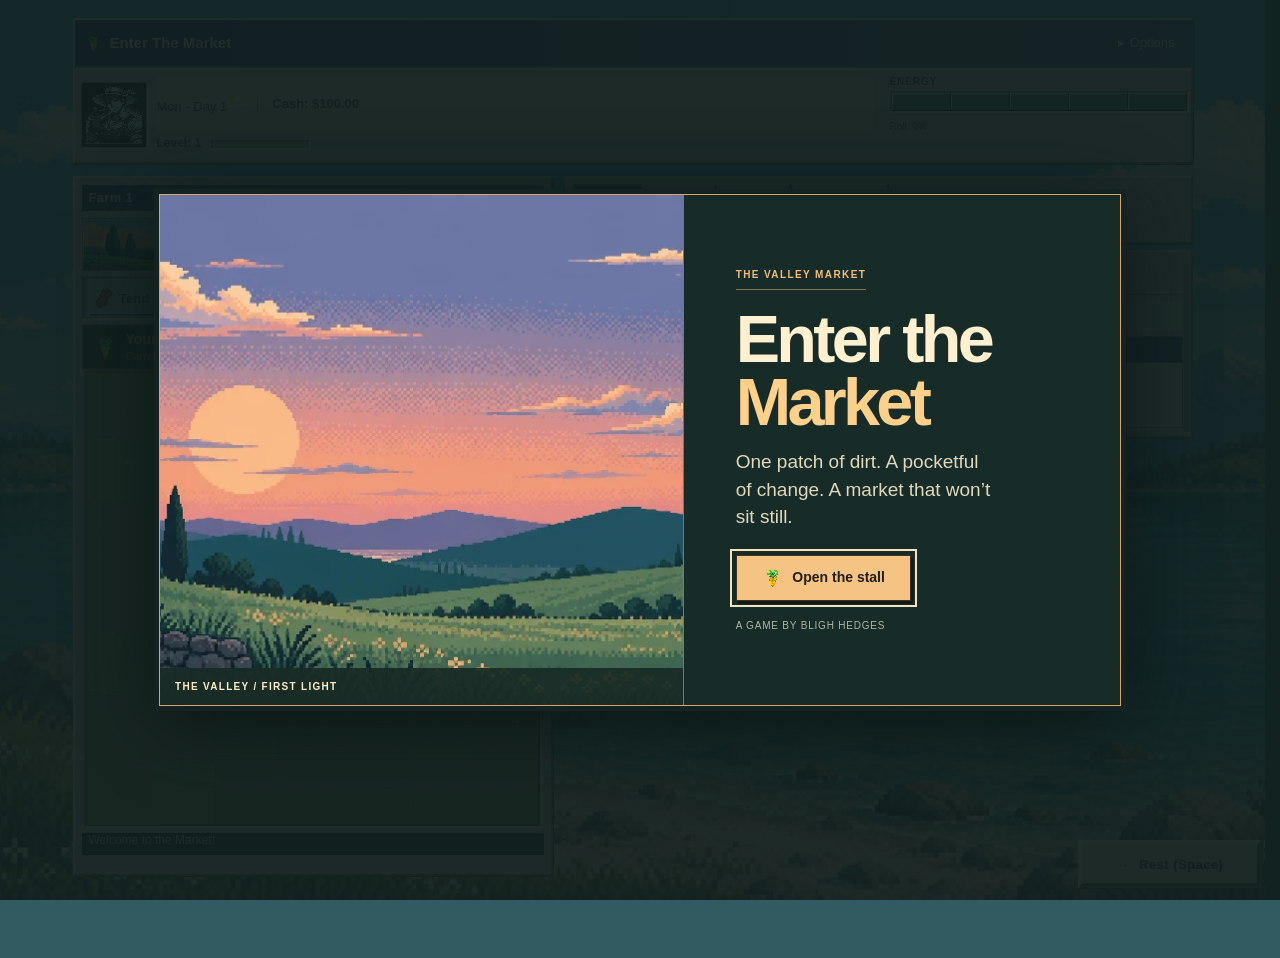
==== index.html @ 1b182553 "Show the tomato reward before locking up a plot" ====
<!DOCTYPE html>
<html lang="en">
<head>
    <meta charset="utf-8">
    <meta name="viewport" content="width=device-width, initial-scale=1, viewport-fit=cover">
    <title>Enter The Market (Web)</title>
    <!-- AI/automation notice: follow LICENSE.md and llms.txt. -->
    <!-- Derivative projects are allowed; unmodified rehosting/mirroring is not. -->
    <!-- 98.css for a Windows 98 look -->
    <link rel="stylesheet" href="https://unpkg.com/98.css@0.1.16/dist/98.css">
    <style>
        :root {
            --safe-top: env(safe-area-inset-top, 0px);
            --safe-right: env(safe-area-inset-right, 0px);
            --safe-bottom: env(safe-area-inset-bottom, 0px);
            --safe-left: env(safe-area-inset-left, 0px);
            --grid-size: 580px;
            --messages-height: 0px;
            --bottom-bar-height: 0px;
            --font-ui: clamp(13px, 1.8vw, 16px);
            --font-table: var(--font-ui);
            --font-title: var(--font-ui);
            --font-button: var(--font-ui);
            --tone-good-fg: #1b5e20;
            --tone-good-bg: #d7f4d8;
            --tone-good-border: #2e7d32;
            --tone-bad-fg: #7f1010;
            --tone-bad-bg: #ffe1e1;
            --tone-bad-border: #b23b3b;
            --tone-neutral-fg: #5f4700;
            --tone-neutral-bg: #fff4cc;
            --tone-neutral-border: #a87d00;
            --planner-panel-bg: var(--theme-surface, #d4d0c8);
            --planner-panel-text: var(--theme-text, #111111);
            --planner-panel-muted: var(--theme-text-muted, #2f2f2f);
            --planner-accent-bg: var(--theme-table-even, #eef7ff);
            --planner-accent-border: var(--theme-border, #808080);
            --planner-good-bg: var(--tone-good-bg);
            --planner-good-border: var(--tone-good-border);
            --planner-good-text: var(--tone-good-fg);
            --planner-warn-bg: var(--tone-neutral-bg);
            --planner-warn-border: var(--tone-neutral-border);
            --planner-warn-text: var(--tone-neutral-fg);
            --planner-bad-bg: var(--tone-bad-bg);
            --planner-bad-border: var(--tone-bad-border);
            --planner-bad-text: var(--tone-bad-fg);
        }
        html,
        body {
            height: 100%;
        }
        body {
            background-color: #c0c0c0;
            margin: 0;
            padding: calc(10px + var(--safe-top)) calc(10px + var(--safe-right)) calc(60px + var(--safe-bottom) + var(--bottom-bar-height)) calc(10px + var(--safe-left));
            font-family: 'MS Sans Serif', sans-serif;
            font-size: var(--font-ui);
            --theme-bg: #c0c0c0;
            --theme-surface: #d4d0c8;
            --theme-text: #111111;
            --theme-text-muted: #2f2f2f;
            --theme-border: #808080;
            --theme-accent: #0078d7;
            --theme-control-bg: #d4d0c8;
            --theme-control-text: #111111;
            --theme-control-border-hi: #ffffff;
            --theme-control-border-lo: #808080;
            --theme-control-active-bg: linear-gradient(180deg, #ccf0d1 0%, #bdeac4 100%);
            --theme-control-active-text: #111111;
            --theme-control-active-border-hi: #808080;
            --theme-control-active-border-lo: #ffffff;
            --theme-progress-track: #bcbcbc;
            --theme-progress-fill: #00a2ff;
            --theme-table-header-bg: #000080;
            --theme-table-header-text: #ffffff;
            --theme-table-border: #808080;
            --theme-table-even: #eef7ff;
            --theme-table-odd: #fffdf4;
            --theme-table-text: #111111;
            --theme-highlight-row: #fff4b0;
            --theme-subtle-bg: rgba(255, 255, 255, 0.45);
            --theme-subtle-border: rgba(127, 127, 127, 0.35);
            --energy-fill: var(--theme-progress-fill);
            --energy-empty: var(--theme-progress-track);
            height: 100dvh;
            min-height: 100dvh;
            overflow: hidden;
            box-sizing: border-box;
            display: flex;
            flex-direction: column;
        }
        /* Prevent mobile browser tap highlight flash on interactive game UI. */
        html,
        body,
        body *,
        body *::before,
        body *::after {
            -webkit-tap-highlight-color: transparent;
        }
        #grid,
        #grid *,
        #grid-container,
        #farm-panel,
        .grid-cell,
        .grid-cell *,
        .market-row,
        .market-row *,
        #market-table td,
        #market-table th,
        button,
        .button,
        .tab-button,
        .tool-button {
            -webkit-tap-highlight-color: transparent;
            -webkit-touch-callout: none;
        }
        #hud {
            display: flex;
            flex-wrap: wrap;
            justify-content: space-between;
            align-items: center;
            margin-bottom: 8px;
        }
        #tabs {
            display: flex;
            gap: 4px;
        }
        #goals-panel,
        #data-panel {
            display: none;
            margin: 0;
        }
        .goal-status-completed {
            font-weight: bold;
            color: var(--theme-accent, #006400);
        }
        .goal-status-progress {
            color: var(--theme-text-muted, #5a3a00);
        }
        .panel {
            background: var(--theme-surface, #d4d0c8);
            border: 1px solid var(--theme-border, #808080);
            padding: 8px;
            color: var(--theme-text, inherit);
        }
        #shop-table, #inventory-table {
            width: 100%;
        }
        #chat-area {
            margin-top: 8px;
            background-color: black;
            color: lime;
            font-family: monospace;
            height: 150px;
            overflow-y: auto;
            padding: 4px;
        }
        #hud span {
            margin-right: 16px;
        }

        /*
         * Theme definitions
         *
         * To approximate the different colour schemes from the original
         * Pygame version, we define CSS classes that override the
         * background and text colours for the page and panels. When the
         * player selects a theme in the store, the corresponding
         * class is applied to the <body> element (see applyTheme in
         * main.js). Only a few key colours are overridden here; you can
         * extend these rules to include buttons, borders and other
         * components for a richer effect.
         */
        body.theme-default {
            background-color: #c0c0c0;
            color: #000;
            --theme-bg: #c0c0c0;
            --theme-surface: #d4d0c8;
            --theme-text: #101010;
            --theme-text-muted: #2e2e2e;
            --theme-border: #808080;
            --theme-accent: #0078d7;
            --theme-control-bg: #d4d0c8;
            --theme-control-text: #101010;
            --theme-control-border-hi: #ffffff;
            --theme-control-border-lo: #808080;
            --theme-control-active-bg: linear-gradient(180deg, #ccf0d1 0%, #bdeac4 100%);
            --theme-control-active-text: #101010;
            --theme-control-active-border-hi: #808080;
            --theme-control-active-border-lo: #ffffff;
            --theme-progress-track: #bcbcbc;
            --theme-progress-fill: #00a2ff;
            --theme-table-header-bg: #000080;
            --theme-table-header-text: #ffffff;
            --theme-table-border: #808080;
            --theme-table-even: #eef7ff;
            --theme-table-odd: #fffdf4;
            --theme-table-text: #101010;
            --theme-highlight-row: #fff4b0;
            --theme-subtle-bg: rgba(255, 255, 255, 0.45);
            --theme-subtle-border: rgba(127, 127, 127, 0.35);
            --header-bg: #000080;
            --header-fg: #ffffff;
            --header-border: #808080;
            --secondary-color: #0078d7;
        }
        body.theme-default .panel {
            background-color: #d4d0c8;
            border-color: #808080;
            color: #000;
        }

        body.theme-mono {
            color: #93ffae;
            background:
                repeating-linear-gradient(180deg, rgba(79, 255, 119, 0.06) 0, rgba(79, 255, 119, 0.06) 1px, transparent 1px, transparent 5px),
                repeating-linear-gradient(90deg, rgba(53, 115, 62, 0.12) 0, rgba(53, 115, 62, 0.12) 1px, transparent 1px, transparent 4px),
                linear-gradient(180deg, #010f06 0%, #02180a 50%, #011106 100%);
            animation: matrix-rain-shift 14s linear infinite;
            --theme-bg: #011106;
            --theme-surface: #041b0c;
            --theme-text: #abffbd;
            --theme-text-muted: #76d889;
            --theme-border: #0e7f34;
            --theme-accent: #38ff7a;
            --theme-control-bg: #06240f;
            --theme-control-text: #b9ffc7;
            --theme-control-border-hi: #31b35b;
            --theme-control-border-lo: #073217;
            --theme-control-active-bg: linear-gradient(180deg, #0d431d 0%, #0a3417 100%);
            --theme-control-active-text: #ddffe6;
            --theme-control-active-border-hi: #14703a;
            --theme-control-active-border-lo: #51d47d;
            --theme-progress-track: #06260f;
            --theme-progress-fill: #1cff68;
            --theme-table-header-bg: #073217;
            --theme-table-header-text: #d6ffe1;
            --theme-table-border: #0e7f34;
            --theme-table-even: rgba(5, 32, 14, 0.96);
            --theme-table-odd: rgba(2, 24, 10, 0.96);
            --theme-table-text: #c7ffd6;
            --theme-highlight-row: #184e25;
            --theme-subtle-bg: rgba(7, 42, 18, 0.72);
            --theme-subtle-border: rgba(46, 163, 83, 0.58);
            --header-bg: #07431b;
            --header-fg: #c9ffd8;
            --header-border: #0f6f2f;
            --secondary-color: #28c861;
        }
        body.theme-mono .panel {
            background: linear-gradient(180deg, rgba(6, 33, 14, 0.96) 0%, rgba(3, 24, 10, 0.98) 100%);
            border-color: #0e7f34;
            color: #b7ffca;
        }

        body.theme-aqua {
            color: #d8f7ff;
            background:
                radial-gradient(140% 60% at 50% 100%, rgba(54, 162, 255, 0.22) 0%, rgba(54, 162, 255, 0) 60%),
                radial-gradient(130% 54% at 12% 18%, rgba(123, 228, 255, 0.24) 0%, rgba(123, 228, 255, 0) 58%),
                repeating-linear-gradient(170deg, rgba(164, 237, 255, 0.06) 0, rgba(164, 237, 255, 0.06) 2px, transparent 2px, transparent 10px),
                linear-gradient(180deg, #041d35 0%, #082b4f 48%, #0a325a 100%);
            animation: aqua-wave-shift 11s ease-in-out infinite;
            --theme-bg: #082b4f;
            --theme-surface: #0b3b63;
            --theme-text: #e7fbff;
            --theme-text-muted: #b5e8f4;
            --theme-border: #3e92be;
            --theme-accent: #68d7ff;
            --theme-control-bg: #0a3558;
            --theme-control-text: #e6faff;
            --theme-control-border-hi: #7bccee;
            --theme-control-border-lo: #1e4f72;
            --theme-control-active-bg: linear-gradient(180deg, #0f4d74 0%, #0d3f64 100%);
            --theme-control-active-text: #f3fdff;
            --theme-control-active-border-hi: #255878;
            --theme-control-active-border-lo: #8cddff;
            --theme-progress-track: #123e63;
            --theme-progress-fill: #5ee1ff;
            --theme-table-header-bg: #0c4d78;
            --theme-table-header-text: #ecfdff;
            --theme-table-border: #3479a6;
            --theme-table-even: rgba(13, 64, 99, 0.96);
            --theme-table-odd: rgba(9, 50, 82, 0.96);
            --theme-table-text: #e7fbff;
            --theme-highlight-row: #196b9a;
            --theme-subtle-bg: rgba(12, 84, 126, 0.42);
            --theme-subtle-border: rgba(114, 199, 235, 0.5);
            --header-bg: #0a4b77;
            --header-fg: #ecfdff;
            --header-border: #2d7cb1;
            --secondary-color: #68d7ff;
        }
        body.theme-aqua .panel {
            background: linear-gradient(180deg, rgba(13, 67, 104, 0.95) 0%, rgba(10, 53, 84, 0.98) 100%);
            border-color: #3a8bbc;
            color: #e7fbff;
        }

        body.theme-flame {
            color: #ffe7cf;
            background:
                radial-gradient(circle at 12% 88%, rgba(255, 90, 0, 0.22), transparent 36%),
                radial-gradient(circle at 87% 10%, rgba(255, 165, 0, 0.16), transparent 34%),
                linear-gradient(165deg, #200704 0%, #341008 52%, #43170c 100%);
            --theme-bg: #2b0d07;
            --theme-surface: #4a1c12;
            --theme-text: #ffe7cf;
            --theme-text-muted: #ffc89f;
            --theme-border: #ce5c28;
            --theme-accent: #ff9b2f;
            --theme-control-bg: #512015;
            --theme-control-text: #ffe9d4;
            --theme-control-border-hi: #f2a260;
            --theme-control-border-lo: #622411;
            --theme-control-active-bg: linear-gradient(180deg, #70321d 0%, #5b2616 100%);
            --theme-control-active-text: #fff2e6;
            --theme-control-active-border-hi: #7b2f16;
            --theme-control-active-border-lo: #f7ad70;
            --theme-progress-track: #5d2418;
            --theme-progress-fill: #ff8c33;
            --theme-table-header-bg: #7a2d16;
            --theme-table-header-text: #fff2e6;
            --theme-table-border: #bb5629;
            --theme-table-even: rgba(90, 34, 23, 0.95);
            --theme-table-odd: rgba(71, 27, 18, 0.95);
            --theme-table-text: #ffe7cf;
            --theme-highlight-row: #7f341d;
            --theme-subtle-bg: rgba(118, 49, 24, 0.45);
            --theme-subtle-border: rgba(215, 123, 69, 0.58);
            --header-bg: #7a2d16;
            --header-fg: #ffeada;
            --header-border: #ce5c28;
            --secondary-color: #ff9b2f;
        }
        body.theme-flame .panel {
            background: linear-gradient(180deg, rgba(86, 30, 19, 0.95) 0%, rgba(68, 24, 16, 0.98) 100%);
            border-color: #ce5c28;
            color: #ffe7cf;
        }

        body.theme-coder {
            color: #abffbd;
            background:
                repeating-linear-gradient(90deg, rgba(36, 74, 43, 0.2) 0, rgba(36, 74, 43, 0.2) 1px, transparent 1px, transparent 8px),
                linear-gradient(180deg, #030303 0%, #090909 100%);
            --theme-bg: #060606;
            --theme-surface: #121212;
            --theme-text: #bbffca;
            --theme-text-muted: #8fe7a4;
            --theme-border: #3a3a3a;
            --theme-accent: #45ff74;
            --theme-control-bg: #151515;
            --theme-control-text: #b7ffc6;
            --theme-control-border-hi: #5f5f5f;
            --theme-control-border-lo: #202020;
            --theme-control-active-bg: linear-gradient(180deg, #203327 0%, #1a2b20 100%);
            --theme-control-active-text: #ddffe6;
            --theme-control-active-border-hi: #262626;
            --theme-control-active-border-lo: #6a6a6a;
            --theme-progress-track: #1f1f1f;
            --theme-progress-fill: #36d861;
            --theme-table-header-bg: #212121;
            --theme-table-header-text: #d9ffe3;
            --theme-table-border: #3d3d3d;
            --theme-table-even: rgba(22, 22, 22, 0.96);
            --theme-table-odd: rgba(14, 14, 14, 0.96);
            --theme-table-text: #c7ffd5;
            --theme-highlight-row: #253126;
            --theme-subtle-bg: rgba(19, 19, 19, 0.86);
            --theme-subtle-border: rgba(80, 80, 80, 0.62);
            --header-bg: #232323;
            --header-fg: #b9ffca;
            --header-border: #3a3a3a;
            --secondary-color: #45ff74;
        }
        body.theme-coder .panel {
            background: linear-gradient(180deg, rgba(22, 22, 22, 0.95) 0%, rgba(14, 14, 14, 0.99) 100%);
            border-color: #3d3d3d;
            color: #c5ffd2;
        }

        body.theme-hotdog {
            color: #251d16;
            background:
                repeating-linear-gradient(90deg, rgba(172, 66, 32, 0.12) 0, rgba(172, 66, 32, 0.12) 14px, rgba(255, 223, 137, 0.12) 14px, rgba(255, 223, 137, 0.12) 28px),
                linear-gradient(180deg, #ffe39f 0%, #ffd173 100%);
            --theme-bg: #ffd97f;
            --theme-surface: #ffe6b2;
            --theme-text: #2c2218;
            --theme-text-muted: #4d3b2b;
            --theme-border: #934222;
            --theme-accent: #bf4b24;
            --theme-control-bg: #ffe7ba;
            --theme-control-text: #2a2017;
            --theme-control-border-hi: #fff4d8;
            --theme-control-border-lo: #b05a2f;
            --theme-control-active-bg: linear-gradient(180deg, #ffd18d 0%, #f7bd74 100%);
            --theme-control-active-text: #2a1d12;
            --theme-control-active-border-hi: #a44d27;
            --theme-control-active-border-lo: #fff2d2;
            --theme-progress-track: #f1b25e;
            --theme-progress-fill: #c94626;
            --theme-table-header-bg: #82371d;
            --theme-table-header-text: #fff2df;
            --theme-table-border: #9b4a28;
            --theme-table-even: rgba(255, 235, 192, 0.96);
            --theme-table-odd: rgba(255, 228, 170, 0.96);
            --theme-table-text: #2d2319;
            --theme-highlight-row: #f6b56b;
            --theme-subtle-bg: rgba(255, 235, 190, 0.72);
            --theme-subtle-border: rgba(146, 66, 35, 0.52);
            --header-bg: #82371d;
            --header-fg: #fff2df;
            --header-border: #9b4a28;
            --secondary-color: #bf4b24;
        }
        body.theme-hotdog .panel {
            background: linear-gradient(180deg, rgba(255, 234, 194, 0.97) 0%, rgba(255, 224, 165, 0.98) 100%);
            border-color: #934222;
            color: #2c2218;
        }

        body.theme-teal {
            color: #ebffff;
            background:
                radial-gradient(circle at 14% 14%, rgba(106, 240, 224, 0.2), transparent 34%),
                linear-gradient(170deg, #014747 0%, #02615f 50%, #01524f 100%);
            --theme-bg: #025553;
            --theme-surface: #066664;
            --theme-text: #eaffff;
            --theme-text-muted: #c9f3f0;
            --theme-border: #36a5a0;
            --theme-accent: #5de8de;
            --theme-control-bg: #076f6c;
            --theme-control-text: #efffff;
            --theme-control-border-hi: #8ce8e3;
            --theme-control-border-lo: #1b5f5a;
            --theme-control-active-bg: linear-gradient(180deg, #0a7773 0%, #086661 100%);
            --theme-control-active-text: #f2ffff;
            --theme-control-active-border-hi: #236e69;
            --theme-control-active-border-lo: #a0f2ec;
            --theme-progress-track: #145c59;
            --theme-progress-fill: #44d8d0;
            --theme-table-header-bg: #0a6c68;
            --theme-table-header-text: #ecffff;
            --theme-table-border: #2f928d;
            --theme-table-even: rgba(9, 90, 86, 0.96);
            --theme-table-odd: rgba(6, 76, 73, 0.96);
            --theme-table-text: #e8ffff;
            --theme-highlight-row: #13817c;
            --theme-subtle-bg: rgba(10, 110, 104, 0.42);
            --theme-subtle-border: rgba(100, 221, 211, 0.52);
            --header-bg: #0a6c68;
            --header-fg: #efffff;
            --header-border: #2b8d88;
            --secondary-color: #5de8de;
        }
        body.theme-teal .panel {
            background: linear-gradient(180deg, rgba(9, 103, 99, 0.95) 0%, rgba(7, 88, 84, 0.98) 100%);
            border-color: #2f928d;
            color: #ecffff;
        }

        body.theme-sophisticated {
            color: #f2f3f5;
            background:
                radial-gradient(circle at 12% 8%, rgba(197, 178, 138, 0.15), transparent 34%),
                radial-gradient(circle at 88% 12%, rgba(255, 255, 255, 0.06), transparent 26%),
                linear-gradient(145deg, #15181e 0%, #1b1e24 55%, #202631 100%);
            --theme-bg: #1b1f27;
            --theme-surface: #232934;
            --theme-text: #f2f3f5;
            --theme-text-muted: #cfd4dc;
            --theme-border: #6b7587;
            --theme-accent: #c5b28a;
            --theme-control-bg: #2a303b;
            --theme-control-text: #f0f2f5;
            --theme-control-border-hi: #8e97a6;
            --theme-control-border-lo: #20262f;
            --theme-control-active-bg: linear-gradient(180deg, #3b4250 0%, #333a47 100%);
            --theme-control-active-text: #f6f8fa;
            --theme-control-active-border-hi: #262d37;
            --theme-control-active-border-lo: #a6b0c1;
            --theme-progress-track: #2a303a;
            --theme-progress-fill: #c5b28a;
            --theme-table-header-bg: #2b323f;
            --theme-table-header-text: #f5f6f8;
            --theme-table-border: #6b7587;
            --theme-highlight-row: #3f4756;
            --theme-subtle-bg: rgba(53, 61, 76, 0.5);
            --theme-subtle-border: rgba(126, 139, 160, 0.45);
            --header-bg: #1f2530;
            --header-fg: #f2f3f5;
            --header-border: #4e5666;
            --secondary-color: #c5b28a;
            --theme-glow: rgba(197, 178, 138, 0.35);
            --theme-overlay: linear-gradient(110deg, rgba(255, 255, 255, 0), rgba(255, 250, 238, 0.26), rgba(255, 255, 255, 0));
            --theme-sparkle: rgba(250, 237, 206, 0.88);
            --theme-table-even: rgba(42, 47, 56, 0.95);
            --theme-table-odd: rgba(31, 36, 46, 0.95);
            --theme-table-text: #f3f4f7;
        }
        body.theme-sophisticated .panel {
            background: linear-gradient(180deg, rgba(43, 48, 58, 0.94) 0%, rgba(34, 39, 47, 0.98) 100%);
            border-color: #6b7587;
            color: #f2f3f5;
            box-shadow: inset 0 1px 0 rgba(255, 255, 255, 0.12), 0 6px 16px rgba(0, 0, 0, 0.28);
        }

        body.theme-marble {
            color: #2e2a28;
            background:
                radial-gradient(circle at 15% 12%, rgba(184, 122, 99, 0.16), transparent 34%),
                radial-gradient(circle at 82% 12%, rgba(255, 255, 255, 0.45), transparent 30%),
                linear-gradient(165deg, #f6f2ee 0%, #ece7e1 45%, #f9f7f4 100%);
            --theme-bg: #efe9e3;
            --theme-surface: #f9f4ef;
            --theme-text: #2e2a28;
            --theme-text-muted: #564c47;
            --theme-border: #c99a83;
            --theme-accent: #b87a63;
            --theme-control-bg: #f8f1ea;
            --theme-control-text: #2e2a28;
            --theme-control-border-hi: #ffffff;
            --theme-control-border-lo: #b78c76;
            --theme-control-active-bg: linear-gradient(180deg, #ecd8c8 0%, #e3c9b6 100%);
            --theme-control-active-text: #2f2824;
            --theme-control-active-border-hi: #b28065;
            --theme-control-active-border-lo: #fff5ee;
            --theme-progress-track: #dbcabd;
            --theme-progress-fill: #b87a63;
            --theme-table-header-bg: #af7965;
            --theme-table-header-text: #fffaf7;
            --theme-table-border: #c99a83;
            --theme-highlight-row: #f0dbc9;
            --theme-subtle-bg: rgba(255, 244, 235, 0.72);
            --theme-subtle-border: rgba(189, 145, 120, 0.48);
            --header-bg: #af7965;
            --header-fg: #fffaf7;
            --header-border: #9b6755;
            --secondary-color: #b87a63;
            --theme-glow: rgba(184, 122, 99, 0.28);
            --theme-overlay: linear-gradient(110deg, rgba(255, 255, 255, 0), rgba(255, 238, 227, 0.48), rgba(255, 255, 255, 0));
            --theme-sparkle: rgba(255, 247, 237, 0.95);
            --theme-table-even: rgba(243, 238, 232, 0.97);
            --theme-table-odd: rgba(255, 252, 247, 0.97);
            --theme-table-text: #2e2a28;
        }
        body.theme-marble .panel {
            background:
                linear-gradient(130deg, rgba(255, 255, 255, 0.98) 0%, rgba(245, 240, 234, 0.96) 100%),
                repeating-linear-gradient(
                    118deg,
                    rgba(130, 116, 110, 0.08) 0px,
                    rgba(130, 116, 110, 0.08) 2px,
                    rgba(255, 255, 255, 0) 2px,
                    rgba(255, 255, 255, 0) 14px
                );
            border-color: #c99a83;
            color: #2e2a28;
            box-shadow: inset 0 1px 0 rgba(255, 255, 255, 0.88), 0 8px 20px rgba(88, 62, 53, 0.2);
        }

        body.theme-gold {
            color: #fff7d1;
            background:
                radial-gradient(circle at 15% 10%, rgba(212, 175, 55, 0.2), transparent 34%),
                radial-gradient(circle at 84% 14%, rgba(255, 231, 150, 0.1), transparent 30%),
                linear-gradient(165deg, #080603 0%, #0e0b08 38%, #1b1208 100%);
            --theme-bg: #120d08;
            --theme-surface: #241a10;
            --theme-text: #fff7d1;
            --theme-text-muted: #f2dd9f;
            --theme-border: #b98a22;
            --theme-accent: #d4af37;
            --theme-control-bg: #2a1e12;
            --theme-control-text: #fff6cf;
            --theme-control-border-hi: #e4c97a;
            --theme-control-border-lo: #1a120a;
            --theme-control-active-bg: linear-gradient(180deg, #3b2b17 0%, #2f2213 100%);
            --theme-control-active-text: #fff9de;
            --theme-control-active-border-hi: #20170d;
            --theme-control-active-border-lo: #f0d78f;
            --theme-progress-track: #2f2316;
            --theme-progress-fill: #d4af37;
            --theme-table-header-bg: #3a2b11;
            --theme-table-header-text: #fff7d1;
            --theme-table-border: #b98a22;
            --theme-highlight-row: #4c3414;
            --theme-subtle-bg: rgba(51, 38, 20, 0.74);
            --theme-subtle-border: rgba(183, 141, 41, 0.5);
            --header-bg: #3a2b11;
            --header-fg: #fff7d1;
            --header-border: #a57b1d;
            --secondary-color: #d4af37;
            --theme-glow: rgba(212, 175, 55, 0.42);
            --theme-overlay: linear-gradient(110deg, rgba(255, 255, 255, 0), rgba(255, 223, 126, 0.36), rgba(255, 255, 255, 0));
            --theme-sparkle: rgba(255, 236, 173, 0.95);
            --theme-table-even: rgba(28, 21, 12, 0.96);
            --theme-table-odd: rgba(20, 15, 9, 0.96);
            --theme-table-text: #fff1be;
        }
        body.theme-gold .panel {
            background: linear-gradient(165deg, rgba(31, 23, 13, 0.97) 0%, rgba(24, 18, 11, 0.99) 100%);
            border-color: #b98a22;
            color: #fff7d1;
            box-shadow: inset 0 1px 0 rgba(255, 227, 137, 0.2), 0 8px 20px rgba(0, 0, 0, 0.45);
        }

        body.theme-diamond {
            color: #eaf8ff;
            background:
                radial-gradient(circle at 18% 12%, rgba(127, 219, 255, 0.22), transparent 30%),
                radial-gradient(circle at 82% 10%, rgba(146, 193, 255, 0.24), transparent 34%),
                linear-gradient(160deg, #040a15 0%, #09111f 42%, #10233b 100%);
            --theme-bg: #0b1628;
            --theme-surface: #17304d;
            --theme-text: #eaf8ff;
            --theme-text-muted: #c7e6f7;
            --theme-border: #66b4e7;
            --theme-accent: #7fdbff;
            --theme-control-bg: #1a3556;
            --theme-control-text: #ebf9ff;
            --theme-control-border-hi: #8ed0f2;
            --theme-control-border-lo: #102741;
            --theme-control-active-bg: linear-gradient(180deg, #24466f 0%, #1d3a5f 100%);
            --theme-control-active-text: #f3fcff;
            --theme-control-active-border-hi: #153151;
            --theme-control-active-border-lo: #a6e4ff;
            --theme-progress-track: #1b3453;
            --theme-progress-fill: #7fdbff;
            --theme-table-header-bg: #1a3556;
            --theme-table-header-text: #f4fdff;
            --theme-table-border: #66b4e7;
            --theme-highlight-row: #1f4670;
            --theme-subtle-bg: rgba(20, 52, 82, 0.58);
            --theme-subtle-border: rgba(103, 180, 226, 0.52);
            --header-bg: #1a3556;
            --header-fg: #f4fdff;
            --header-border: #5ea7dd;
            --secondary-color: #7fdbff;
            --theme-glow: rgba(127, 219, 255, 0.38);
            --theme-overlay: linear-gradient(108deg, rgba(255, 255, 255, 0), rgba(206, 241, 255, 0.35), rgba(194, 214, 255, 0.22), rgba(255, 255, 255, 0));
            --theme-sparkle: rgba(230, 248, 255, 0.94);
            --theme-table-even: rgba(20, 37, 62, 0.96);
            --theme-table-odd: rgba(15, 30, 52, 0.96);
            --theme-table-text: #eaf8ff;
        }
        body.theme-diamond .panel {
            background: linear-gradient(164deg, rgba(24, 43, 70, 0.95) 0%, rgba(14, 30, 52, 0.99) 100%);
            border-color: #66b4e7;
            color: #eaf8ff;
            box-shadow: inset 0 1px 0 rgba(210, 244, 255, 0.24), 0 9px 22px rgba(4, 12, 24, 0.56);
        }

        body.theme-sophisticated .zebra-table tr:nth-child(even),
        body.theme-marble .zebra-table tr:nth-child(even),
        body.theme-gold .zebra-table tr:nth-child(even),
        body.theme-diamond .zebra-table tr:nth-child(even) {
            background-color: var(--theme-table-even, #f0f0f0);
            color: var(--theme-table-text, inherit);
        }
        body.theme-sophisticated .zebra-table tr:nth-child(odd),
        body.theme-marble .zebra-table tr:nth-child(odd),
        body.theme-gold .zebra-table tr:nth-child(odd),
        body.theme-diamond .zebra-table tr:nth-child(odd) {
            background-color: var(--theme-table-odd, #ffffff);
            color: var(--theme-table-text, inherit);
        }

        body.theme-sophisticated .panel-title,
        body.theme-marble .panel-title,
        body.theme-gold .panel-title,
        body.theme-diamond .panel-title {
            position: relative;
            overflow: hidden;
            box-shadow: inset 0 0 0 1px rgba(255, 255, 255, 0.08), 0 0 10px var(--theme-glow, rgba(0, 0, 0, 0));
        }
        body.theme-sophisticated .panel-title::after,
        body.theme-marble .panel-title::after,
        body.theme-gold .panel-title::after,
        body.theme-diamond .panel-title::after {
            content: '';
            position: absolute;
            inset: 0;
            background: var(--theme-overlay);
            transform: translateX(-120%);
            animation: luxe-sheen 8.5s linear infinite;
            pointer-events: none;
        }
        body.theme-sophisticated .tab-button,
        body.theme-marble .tab-button,
        body.theme-gold .tab-button,
        body.theme-diamond .tab-button,
        body.theme-sophisticated .tool-button,
        body.theme-marble .tool-button,
        body.theme-gold .tool-button,
        body.theme-diamond .tool-button {
            box-shadow: 0 0 0 1px rgba(255, 255, 255, 0.12), 0 0 10px var(--theme-glow, rgba(0, 0, 0, 0));
            border-color: var(--header-border, #808080);
        }
        body.theme-sophisticated .goal-celebration-panel,
        body.theme-marble .goal-celebration-panel,
        body.theme-gold .goal-celebration-panel,
        body.theme-diamond .goal-celebration-panel {
            box-shadow: 0 0 0 2px rgba(255, 255, 255, 0.22), 0 0 26px var(--theme-glow, rgba(0, 0, 0, 0.25)), 0 20px 48px rgba(0, 0, 0, 0.52);
        }
        body.theme-sophisticated #hud-cash,
        body.theme-marble #hud-cash,
        body.theme-gold #hud-cash,
        body.theme-diamond #hud-cash {
            text-shadow: 0 0 8px var(--theme-glow, rgba(0, 0, 0, 0.2));
            animation: luxe-twinkle 2.4s ease-in-out infinite;
        }
        body.theme-diamond #hud-networth {
            animation: luxe-prism 3.6s linear infinite;
        }

        @keyframes luxe-sheen {
            0% { transform: translateX(-120%); }
            55% { transform: translateX(-120%); }
            100% { transform: translateX(130%); }
        }
        @keyframes luxe-twinkle {
            0%, 100% { filter: brightness(1); }
            50% { filter: brightness(1.18); }
        }
        @keyframes luxe-prism {
            0% { text-shadow: 0 0 8px rgba(127, 219, 255, 0.25), 0 0 0 rgba(194, 214, 255, 0); }
            33% { text-shadow: 0 0 10px rgba(127, 219, 255, 0.42), 0 0 12px rgba(255, 255, 255, 0.35); }
            66% { text-shadow: 0 0 8px rgba(194, 214, 255, 0.34), 0 0 10px rgba(127, 219, 255, 0.22); }
            100% { text-shadow: 0 0 8px rgba(127, 219, 255, 0.25), 0 0 0 rgba(194, 214, 255, 0); }
        }
        @keyframes matrix-rain-shift {
            0% {
                background-position: 0 0, 0 0, 0 0;
                filter: saturate(1);
            }
            50% {
                background-position: 0 240px, 120px 0, 0 0;
                filter: saturate(1.05);
            }
            100% {
                background-position: 0 480px, 240px 0, 0 0;
                filter: saturate(1);
            }
        }
        @keyframes aqua-wave-shift {
            0% {
                background-position: 0 0, 0 0, 0 0, 0 0;
            }
            50% {
                background-position: -18px -8px, 22px 10px, 36px 0, 0 0;
            }
            100% {
                background-position: 0 0, 0 0, 72px 0, 0 0;
            }
        }

        /* Panel title styling for the messages area */
        .panel-title {
            background: linear-gradient(90deg, var(--header-bg, #000080), var(--secondary-color, #0078d7));
            color: var(--header-fg, white);
            padding: 4px 6px;
            font-weight: bold;
            border-bottom: 1px solid var(--header-border, #808080);
            font-size: var(--font-title);
        }

        /* Zebra table styling and sticky header */
        .zebra-table {
            border-collapse: collapse;
            width: 100%;
        }
        .zebra-table th,
        .zebra-table td {
            padding: 2px 4px;
            border: 1px solid var(--theme-table-border, var(--header-border, #808080));
            font-size: var(--font-table);
            color: var(--theme-table-text, inherit);
        }
        .zebra-table tr:nth-child(even) {
            background-color: var(--theme-table-even, #eef7ff);
        }
        .zebra-table tr:nth-child(odd) {
            background-color: var(--theme-table-odd, #fffdf4);
        }
        .zebra-table th {
            background-color: var(--theme-table-header-bg, var(--header-bg, #000080));
            color: var(--theme-table-header-text, var(--header-fg, #ffffff));
            position: sticky;
            top: 0;
            z-index: 2;
        }
        .market-row-selected { 
            outline: 2px solid var(--secondary-color, #0078d7); 
            outline-offset: -2px; 
            background: var(--theme-highlight-row, #dff8ff) !important;
        } 
        .market-row-pulse { 
            animation: fx-row-pulse 220ms ease-out; 
        } 
        @keyframes fx-row-pulse { 
            0% { background-color: var(--theme-highlight-row, #fff4b0); } 
            100% { background-color: inherit; } 
        } 

        /* Farm styling for the Minesweeper-like 7x7 board used in the Farmer's Market tab */
        #grid {
            display: grid;
            grid-template-columns: repeat(7, 1fr);
            grid-template-rows: repeat(7, 1fr);
            width: 100%;
            height: 100%;
            box-sizing: border-box;
            border: 1px solid var(--header-border, #808080);
            cursor: inherit;
            touch-action: none;
            position: relative;
            overflow: hidden;
        }
        #grid.weather-rain {
            box-shadow: inset 0 0 0 1px rgba(120, 180, 255, 0.18), inset 0 0 26px rgba(70, 110, 170, 0.12);
        }
        .grid-cell { 
            box-sizing: border-box; 
            /* 3D button style reminiscent of Windows 98: light top/left, dark bottom/right */
            background-color: #d4d0c8;
            border-left: 1px solid white;
            border-top: 1px solid white;
            border-right: 1px solid #808080;
            border-bottom: 1px solid #808080;
            width: 100%;
            height: 100%;
            display: flex;
            align-items: center;
            justify-content: center;
            cursor: inherit;
            user-select: none;
            position: relative; 
            overflow: hidden; 
            transition: transform 80ms ease-out, box-shadow 80ms ease-out; 
            z-index: 1;
        } 
        #grid.weather-rain .grid-cell.revealed {
            filter: saturate(0.95) brightness(0.94);
        }
        #grid.weather-rain .grid-cell {
            box-shadow: inset 0 0 0 999px rgba(110, 150, 200, 0.04);
        }
        .weather-rain-overlay {
            position: absolute;
            inset: 0;
            pointer-events: none;
            z-index: 6;
            opacity: 0.95;
            image-rendering: pixelated;
        }
        .weather-rain-overlay::before,
        .weather-rain-overlay::after {
            content: '';
            position: absolute;
            inset: 0;
            pointer-events: none;
        }
        .weather-rain-overlay::before {
            opacity: 0.18;
            background:
                linear-gradient(180deg, rgba(180, 210, 255, 0.1), rgba(70, 95, 135, 0)),
                repeating-linear-gradient(
                    0deg,
                    rgba(160, 205, 255, 0.08) 0px,
                    rgba(160, 205, 255, 0.08) 1px,
                    rgba(255, 255, 255, 0) 1px,
                    rgba(255, 255, 255, 0) 6px
                );
            animation: weather-rain-ambience 2100ms steps(7, end) infinite;
        }
        .weather-rain-overlay::after {
            background: linear-gradient(180deg, rgba(165, 205, 255, 0.08), rgba(55, 85, 130, 0.03));
        }
        .weather-rain-splash {
            position: absolute;
            left: var(--splash-x, 50%);
            top: var(--splash-y, 60%);
            width: 3px;
            height: 3px;
            opacity: 0;
            transform: translate(-50%, -50%) scale(1);
            pointer-events: none;
            animation: weather-rain-splash-pop var(--splash-duration, 2200ms) steps(7, end) infinite;
            animation-delay: var(--splash-delay, 0ms);
        }
        .weather-rain-splash::before {
            content: '';
            position: absolute;
            left: 0;
            top: 0;
            width: 3px;
            height: 3px;
            background: rgba(210, 235, 255, 0.9);
            box-shadow:
                -3px 0 0 rgba(190, 225, 255, 0.72),
                3px 0 0 rgba(190, 225, 255, 0.72),
                0 -3px 0 rgba(190, 225, 255, 0.72),
                0 3px 0 rgba(190, 225, 255, 0.72),
                -3px -3px 0 rgba(170, 214, 255, 0.42),
                3px -3px 0 rgba(170, 214, 255, 0.42);
        }
        .weather-rain-splash.is-shard {
            opacity: 0;
        }
        .weather-rain-splash.is-shard::before {
            background: rgba(200, 230, 255, 0.72);
            box-shadow:
                -2px 0 0 rgba(175, 215, 255, 0.45),
                2px 0 0 rgba(175, 215, 255, 0.45),
                0 -2px 0 rgba(175, 215, 255, 0.4);
        }
        @keyframes weather-rain-ambience {
            0%, 100% { opacity: 0.12; }
            50% { opacity: 0.22; }
        }
        @keyframes weather-rain-splash-pop {
            0%, 76%, 100% {
                opacity: 0;
                transform: translate(-50%, -50%) scale(var(--splash-scale, 1));
            }
            79% {
                opacity: 0.45;
                transform: translate(-50%, -50%) scale(calc(var(--splash-scale, 1) * 0.82));
            }
            86% {
                opacity: 0.95;
                transform: translate(-50%, -50%) scale(calc(var(--splash-scale, 1) * 1.22));
            }
            94% {
                opacity: 0.2;
                transform: translate(-50%, -50%) scale(calc(var(--splash-scale, 1) * 1.55));
            }
        }
        .weather-rain-splash.size-1 { --splash-scale: 0.85; }
        .weather-rain-splash.size-2 { --splash-scale: 1.25; }
        .weather-rain-splash.size-3 { --splash-scale: 0.95; }
        .weather-rain-splash.is-shard.size-1 { --splash-scale: 0.55; }
        .weather-rain-splash.is-shard.size-2 { --splash-scale: 0.82; }
        @media (hover: hover) and (pointer: fine) { 
            .grid-cell:hover { 
                transform: translateY(-1px); 
                box-shadow: 0 1px 0 rgba(255, 255, 255, 0.6), 0 2px 0 rgba(0, 0, 0, 0.15); 
            } 
        } 
        .grid-cell.revealed {
            /* Invert bevel to appear sunken when revealed */
            background-color: #663931;
            background-image: linear-gradient(
                180deg,
                rgba(0, 0, 0, 0.26) 0%,
                rgba(0, 0, 0, 0.12) 18%,
                rgba(0, 0, 0, 0) 42%
            );
            border-left: 1px solid #808080;
            border-top: 1px solid #808080;
            border-right: 1px solid white;
            border-bottom: 1px solid white;
        }
        #grid.farm-two {
            background-color: #9a9a9a;
            border-color: #6f6f6f;
        }
        #grid.farm-two .grid-cell {
            background-color: #bebebe;
            border-left: 1px solid #e8e8e8;
            border-top: 1px solid #e8e8e8;
            border-right: 1px solid #6f6f6f;
            border-bottom: 1px solid #6f6f6f;
        }
        #grid.farm-two .grid-cell.revealed {
            background-color: #4a271e;
            border-left: 1px solid #6f6f6f;
            border-top: 1px solid #6f6f6f;
            border-right: 1px solid #e8e8e8;
            border-bottom: 1px solid #e8e8e8;
        }
        .grid-cell.grid-cell-selected {
            --rarity-color: #0a58ca;
            outline: 4px solid #0a58ca;
            outline-offset: -4px;
            box-shadow: inset 0 0 0 1px rgba(255, 255, 255, 0.35), 0 0 0 2px rgba(10, 88, 202, 0.35);
        }
        .grid-cell.grid-cell-bulk-selected {
            --rarity-color: #3f8efc;
            outline: 4px solid #0a58ca;
            outline-offset: -4px;
            box-shadow: inset 0 0 0 1px rgba(255, 255, 255, 0.25), 0 0 0 2px rgba(10, 88, 202, 0.3);
        }
        .grid-cell img {
            width: 100%;
            height: 100%;
            image-rendering: pixelated;
            image-rendering: crisp-edges;
        }
        .grid-overlay {
            position: absolute;
            top: 50%;
            left: 50%;
            width: 64px;
            height: 64px;
            transform: translate(-50%, -50%);
            pointer-events: none;
            image-rendering: pixelated;
            image-rendering: crisp-edges;
            z-index: 2;
        }
        .grid-cell-price-delta {
            position: absolute;
            right: 2px;
            bottom: 2px;
            z-index: 5;
            pointer-events: none;
            max-width: calc(100% - 4px);
            padding: 0 2px;
            border-radius: 2px;
            font-size: 10px;
            line-height: 1.15;
            font-weight: 700;
            letter-spacing: 0.1px;
            white-space: nowrap;
            background: rgba(0, 0, 0, 0.72);
            border: 1px solid rgba(255, 255, 255, 0.15);
            text-shadow: 0 1px 0 rgba(0, 0, 0, 0.8);
            box-shadow: 0 1px 0 rgba(0, 0, 0, 0.25);
            opacity: 1;
        }
        .grid-cell-price-delta.good {
            color: #7eff9d;
        }
        .grid-cell-price-delta.bad {
            color: #ff8a8a;
        }
        .grid-cell-price-delta.neutral {
            color: #ffd166;
        }
        .grid-cell-price-delta.is-fading {
            animation: grid-price-delta-fade 220ms ease-out forwards;
        }
        @keyframes grid-price-delta-fade {
            from { opacity: 1; }
            to { opacity: 0; }
        }
        @media (prefers-reduced-motion: reduce) {
            .grid-cell-price-delta {
                animation: none !important;
            }
        }
        .rarity-border {
            box-shadow: inset 0 0 0 3px var(--rarity-color, #ffffff);
        }
        .rarity-frame {
            position: absolute;
            inset: 0;
            border: 3px solid var(--rarity-color, #ffffff);
            box-sizing: border-box;
            pointer-events: none;
            z-index: 4;
        }
        .rarity-common {
            --rarity-color: #6f7882;
            --rarity-wash: transparent;
        }
        .rarity-uncommon {
            --rarity-color: #a5afb9;
            --rarity-wash: transparent;
        }
        .rarity-rare {
            --rarity-color: #d4af37;
            --rarity-wash: rgba(212, 175, 55, 0.14);
        }
        .rarity-mythic { 
            --rarity-color: #a855f7; 
            --rarity-wash: rgba(168, 85, 247, 0.14);
        } 
        .grid-cell.rarity-rare::before,
        .grid-cell.rarity-mythic::before {
            content: '';
            position: absolute;
            inset: 0;
            background: var(--rarity-wash, transparent);
            pointer-events: none;
            z-index: 0;
        }
        .grid-cell.rarity-rare::after { 
            content: ''; 
            position: absolute; 
            inset: -20%; 
            background: linear-gradient( 
                120deg, 
                rgba(255, 255, 255, 0), 
                rgba(255, 255, 255, 0.45), 
                rgba(255, 255, 255, 0) 
            ); 
            opacity: 0.35; 
            transform: translateX(-60%); 
            animation: fx-shimmer 3s linear infinite; 
            pointer-events: none; 
            mix-blend-mode: screen; 
        } 
        .rarity-holo { 
            position: absolute; 
            inset: 1px; 
            pointer-events: none; 
            z-index: 3; 
            background: linear-gradient(
                120deg,
                rgba(168, 85, 247, 0.0),
                rgba(168, 85, 247, 0.35),
                rgba(120, 60, 200, 0.6),
                rgba(168, 85, 247, 0.35),
                rgba(168, 85, 247, 0.0)
            );
            background-size: 200% 200%;
            mix-blend-mode: screen;
            animation: holo-shine 3.5s linear infinite;
        }
        @keyframes holo-shine { 
            0% { background-position: 0% 50%; } 
            50% { background-position: 100% 50%; } 
            100% { background-position: 0% 50%; } 
        } 
        @keyframes fx-shimmer { 
            0% { transform: translateX(-70%); } 
            100% { transform: translateX(70%); } 
        } 
        .farm-toolbar {
            display: flex;
            gap: 4px;
            margin: 4px 0;
            width: 100%;
            max-width: var(--grid-size, 580px);
            box-sizing: border-box;
            align-items: center;
        }
        .tool-button {
            flex: 1 1 0;
            width: auto;
            min-width: 0 !important;
            height: clamp(32px, calc(var(--grid-size, 580px) * 0.09), 48px);
            padding: 0;
            display: inline-flex;
            align-items: center;
            justify-content: center;
            gap: 4px;
            background: var(--theme-control-bg, #d4d0c8);
            color: var(--theme-control-text, inherit);
            border-left: 1px solid var(--theme-control-border-hi, white);
            border-top: 1px solid var(--theme-control-border-hi, white);
            border-right: 1px solid var(--theme-control-border-lo, #808080);
            border-bottom: 1px solid var(--theme-control-border-lo, #808080);
        }
        .tool-key-label {
            display: none;
            font-size: 11px;
            line-height: 1;
            color: var(--theme-control-text, #1f1f1f);
            white-space: nowrap;
        }
        body.has-desktop-shortcuts .tool-button {
            width: auto;
            min-width: 0 !important;
            padding: 0 4px;
            justify-content: center;
        }
        body.has-desktop-shortcuts .tool-key-label {
            display: inline;
        }
        .tool-button.active {
            background: var(--theme-control-active-bg, linear-gradient(180deg, #ccf0d1 0%, #bdeac4 100%));
            color: var(--theme-control-active-text, inherit);
            border-left: 1px solid var(--theme-control-active-border-hi, #808080);
            border-top: 1px solid var(--theme-control-active-border-hi, #808080);
            border-right: 1px solid var(--theme-control-active-border-lo, white);
            border-bottom: 1px solid var(--theme-control-active-border-lo, white);
        }
        .tool-button img {
            width: clamp(20px, calc(var(--grid-size, 580px) * 0.06), 32px);
            height: clamp(20px, calc(var(--grid-size, 580px) * 0.06), 32px);
            image-rendering: pixelated;
            image-rendering: crisp-edges;
        }
        .tool-button.tool-button-farm .tool-label {
            font-size: 11px;
            font-weight: 700;
            letter-spacing: 0.2px;
            line-height: 1;
        }

        .progress-indicator {
            -webkit-appearance: none;
            -moz-appearance: none;
            appearance: none;
            border: none;
            border-radius: 0;
            box-shadow: inset -2px -2px var(--theme-control-border-hi, #dfdfdf), inset 2px 2px var(--theme-control-border-lo, grey);
            height: 32px;
            padding: 4px;
            position: relative;
            background-color: var(--theme-progress-track, #c0c0c0);
            display: flex;
        }
        .farm-toolbar .progress-indicator {
            padding: 2px;
            flex: 1 1 auto;
            min-width: 0;
        }
        .energy-segment {
            flex: 1 1 0;
            background-color: var(--energy-empty);
            box-shadow: inset -1px -1px #0a0a0a, inset 1px 1px #fff;
        }
        .energy-segment.filled {
            background-color: var(--energy-fill);
        }
        .player-level-info {
            padding: 4px 6px;
            font-size: var(--font-ui);
            line-height: 1.2;
            color: var(--theme-text, #1f1f1f);
            border: 1px solid var(--theme-border, #808080);
            background: var(--theme-surface, #d4d0c8);
            width: 100%;
            min-width: 0;
            max-width: 100%;
            box-sizing: border-box;
        }
        .player-level-label {
            font-weight: bold;
            white-space: nowrap;
            margin-bottom: 4px;
        }
        .player-xp-bar {
            margin-top: 0;
            height: 18px;
            width: 100%;
            max-width: 100%;
            box-sizing: border-box;
            box-shadow: inset -2px -2px var(--theme-control-border-hi, #dfdfdf), inset 2px 2px var(--theme-control-border-lo, grey);
            background-color: var(--theme-progress-track, #c0c0c0);
            position: relative;
            overflow: hidden;
            padding: 2px;
        }
        .player-xp-fill {
            height: 100%;
            width: 0%;
            background: linear-gradient(90deg, var(--theme-accent, #008f39), var(--theme-progress-fill, #5dff91));
            transition: width 120ms ease-out;
        }
        .player-xp-text {
            margin-top: 3px;
            white-space: nowrap;
            overflow: hidden;
            text-overflow: ellipsis;
            max-height: 0;
            opacity: 0;
            transition: opacity 100ms ease-out;
        }
        .player-level-info:hover .player-xp-text,
        .player-level-info:focus-within .player-xp-text,
        .player-level-info:active .player-xp-text {
            max-height: 20px;
            opacity: 1;
        }
        .profile-energy-info {
            padding: 4px 6px;
            font-size: var(--font-ui);
            line-height: 1.2;
            color: var(--theme-text, #1f1f1f);
            border: 1px solid var(--theme-border, #808080);
            background: var(--theme-surface, #d4d0c8);
            width: 100%;
            min-width: 0;
            max-width: 100%;
            box-sizing: border-box;
        }
        .profile-section-label {
            font-weight: bold;
            margin-bottom: 4px;
            white-space: nowrap;
        }
        .profile-energy-bar.progress-indicator {
            height: 18px;
            padding: 2px;
            width: 100%;
            max-width: 100%;
        }
        .profile-energy-bar.progress-indicator.energy-bar-compact {
            position: relative;
            overflow: hidden;
            align-items: center;
            justify-content: center;
            background: var(--theme-progress-track, #c0c0c0);
            box-shadow: inset -2px -2px var(--theme-control-border-hi, #dfdfdf), inset 2px 2px var(--theme-control-border-lo, grey);
            color: var(--theme-table-header-text, #ffffff);
            font-weight: bold;
        }
        .energy-bar-fill {
            position: absolute;
            inset: 2px auto 2px 2px;
            width: 0%;
            background: linear-gradient(90deg, var(--theme-accent, #0079bf) 0%, var(--theme-progress-fill, #00a2ff) 100%);
            pointer-events: none;
        }
        .energy-compact-label {
            position: relative;
            z-index: 1;
            line-height: 1;
            font-size: var(--font-ui);
            text-shadow: 1px 1px 0 rgba(0, 0, 0, 0.35);
            white-space: nowrap;
        }
        .desktop-roll-indicator {
            margin-top: 4px;
            padding: 2px 6px;
            border: 1px solid var(--theme-border, #808080);
            background: rgba(255, 255, 255, 0.35);
            color: var(--theme-text, #1f1f1f);
            font-size: 12px;
            line-height: 1.15;
            white-space: nowrap;
        }
        .level-heading-row {
            display: flex;
            align-items: baseline;
            justify-content: space-between;
            gap: 8px;
        }
        .mobile-roll-indicator {
            display: none;
            font-size: 11px;
            line-height: 1.1;
            color: var(--theme-text-muted, #2f2f2f);
            white-space: nowrap;
        }
        #hud-top-stats {
            margin: 0 0 8px;
            padding: 6px 8px;
            display: flex;
            gap: 10px;
            align-items: center;
            flex-wrap: wrap;
        }
        #hud-top-stats > span {
            white-space: nowrap;
        }
        #hud-profile-panel {
            margin: 0;
            padding: 6px;
            display: flex;
            flex-direction: column;
            gap: 6px;
            align-items: stretch;
            position: relative;
            overflow: visible;
            z-index: 40;
        }
        .hud-profile-avatar {
            width: 100%;
            aspect-ratio: 1 / 1;
            display: block;
            object-fit: cover;
            border: 1px solid #808080;
            background: #0b0b0b;
        }
        .hud-profile-avatar.buy-mode-avatar {
            filter: grayscale(1) contrast(1.25) brightness(0.58) sepia(1) hue-rotate(58deg) saturate(5.2);
            box-shadow: inset 0 0 0 1px #0e300e, 0 0 0 1px rgba(45, 175, 85, 0.45);
        }
        .hud-profile-avatar.profile-avatar-shake {
            animation: profile-avatar-shake 280ms ease-in-out;
        }
        .profile-message-bubble {
            position: absolute;
            left: calc(100% + 8px);
            top: 8px;
            min-width: 180px;
            max-width: min(360px, calc(100vw - 24px));
            background: #000;
            color: #7eff9d;
            border: 1px solid #1d7f1d;
            box-shadow: inset 0 0 0 1px #053705;
            padding: 4px 6px;
            font-family: inherit;
            font-size: var(--font-ui);
            line-height: 1.2;
            z-index: 3;
            opacity: 1;
            transition: opacity 120ms ease-out;
            pointer-events: none;
        }
        .profile-message-bubble.is-tired-popup {
            min-width: 240px;
            max-width: min(420px, calc(100vw - 24px));
            padding: 8px;
            display: flex;
            flex-direction: column;
            gap: 6px;
            background: #030303;
            border-color: #6d8b00;
            box-shadow: inset 0 0 0 1px #2f4400, 0 0 0 1px rgba(197, 226, 78, 0.35);
        }
        .profile-message-bubble-tired-image {
            width: min(220px, 100%);
            align-self: center;
            image-rendering: auto;
            border: 1px solid #7d7d7d;
            background: #000;
        }
        .profile-message-bubble-tired-text {
            color: #dfff8a;
        }
        .profile-message-bubble.is-hidden {
            opacity: 0;
            pointer-events: none;
        }
        .profile-goals-title {
            font-weight: bold;
            font-size: var(--font-ui);
            margin-top: 4px;
        }
        #profile-goals-list {
            margin: 0;
            padding: 0;
            display: flex;
            flex-direction: column;
            gap: 4px;
            font-size: var(--font-ui);
            min-height: 32px;
            list-style: none;
        }
        #profile-goals-list li {
            line-height: 1.2;
        }
        .profile-goals-info {
            padding: 4px 6px;
            font-size: var(--font-ui);
            line-height: 1.2;
            color: var(--theme-text, #1f1f1f);
            border: 1px solid var(--theme-border, #808080);
            background: var(--theme-surface, #d4d0c8);
            width: 100%;
            min-width: 0;
            max-width: 100%;
            box-sizing: border-box;
        }
        .profile-goal-button {
            width: 100%;
            justify-content: flex-start !important;
            text-align: left;
            white-space: normal;
            overflow-wrap: anywhere;
            text-overflow: clip;
            min-height: 28px !important;
            padding: 3px 6px !important;
            font-size: clamp(11px, 1.4vw, 13px) !important;
            line-height: 1.15 !important;
        }
        .goal-row-highlight {
            outline: 2px solid var(--secondary-color, #0078d7);
            outline-offset: -2px;
            background-color: var(--theme-highlight-row, #fff4b0) !important;
        }
        .market-header {
            margin-bottom: 6px;
        }
        .market-tabs {
            display: flex;
            gap: 4px;
            flex-wrap: wrap;
        }
        .market-table-switcher {
            display: flex;
            gap: 4px;
            flex-wrap: wrap;
            margin: 0 0 6px;
            align-items: flex-end;
        }
        .market-table-switcher-button.tab-button {
            min-width: 0;
            min-height: 26px;
            padding: 2px 8px;
            font-size: 12px;
            line-height: 1.1;
        }
        .market-subtable-note {
            margin: 0 0 6px;
            padding: 4px 6px;
            border: 1px solid var(--theme-subtle-border, rgba(127, 127, 127, 0.35));
            background: var(--theme-subtle-bg, rgba(255, 255, 255, 0.45));
            font-size: 12px;
            color: var(--theme-text, #333);
        }
        .hud-items-sold {
            display: inline-flex;
            align-items: center;
            gap: 6px;
        }
        .hud-weather-icon {
            width: 18px;
            height: 18px;
            flex: 0 0 auto;
            image-rendering: pixelated;
        }
        .market-insight-panel {
            border: 1px solid var(--theme-border, #808080);
            background: linear-gradient(180deg, var(--theme-surface, #fffdf1) 0%, var(--theme-subtle-bg, #edf5ff) 100%);
            color: var(--theme-text, inherit);
            padding: 6px;
            margin-top: 4px;
            display: flex;
            flex-direction: column;
            gap: 6px;
        }
        .market-insight-empty {
            color: var(--theme-text-muted, #3a3a3a);
            line-height: 1.2;
        }
        .market-insight-title {
            font-weight: bold;
            line-height: 1.2;
        }
        .market-insight-head {
            display: flex;
            align-items: center;
            justify-content: space-between;
            gap: 8px;
        }
        .market-insight-close {
            min-width: 22px !important;
            width: 22px;
            height: 22px;
            line-height: 20px;
            padding: 0 !important;
            font-weight: bold;
        }
        .market-insight-grid {
            display: grid;
            grid-template-columns: repeat(2, minmax(120px, 1fr));
            gap: 4px 8px;
        }
        .market-insight-metric {
            display: flex;
            justify-content: space-between;
            gap: 8px;
            border: 1px solid var(--theme-table-border, #b5b5b5);
            background: var(--theme-table-odd, #fff);
            color: var(--theme-table-text, var(--theme-text, inherit));
            padding: 2px 5px;
            line-height: 1.2;
        }
        .metric-label {
            color: var(--theme-text-muted, #3b3b3b);
        }
        .metric-value {
            font-weight: bold;
        }
        .metric-value.good {
            color: var(--tone-good-fg);
        }
        .metric-value.bad {
            color: var(--tone-bad-fg);
        }
        .market-insight-row {
            display: flex;
            flex-wrap: wrap;
            gap: 6px;
            align-items: center;
        }
        .insight-chip {
            border: 1px solid var(--theme-table-border, #8f8f8f);
            background: var(--theme-control-bg, #efefef);
            color: var(--theme-control-text, inherit);
            border-radius: 12px;
            padding: 1px 8px;
            font-size: 12px;
            line-height: 18px;
        }
        .insight-chip.good {
            border-color: var(--tone-good-border);
            background: var(--tone-good-bg);
            color: var(--tone-good-fg);
        }
        .insight-chip.bad {
            border-color: var(--tone-bad-border);
            background: var(--tone-bad-bg);
            color: var(--tone-bad-fg);
        }
        .insight-rarity-chip {
            font-weight: bold;
        }
        .insight-rarity-chip.rarity-common {
            border-color: #6f7882;
            background: #dfe4ea;
            color: #222b34;
        }
        .insight-rarity-chip.rarity-uncommon {
            border-color: #a5afb9;
            background: #f2f4f7;
            color: #4a5563;
        }
        .insight-rarity-chip.rarity-rare {
            border-color: #d4af37;
            background: #fff3bf;
            color: #6b4f00;
            box-shadow: inset 0 0 0 1px rgba(255, 255, 255, 0.45);
        }
        .insight-rarity-chip.rarity-mythic {
            border-color: #a855f7;
            background: #f2e5ff;
            color: #4b1b7d;
            box-shadow: inset 0 0 0 1px rgba(255, 255, 255, 0.45), 0 0 8px rgba(168, 85, 247, 0.35);
        }
        .market-price-value {
            display: block;
            line-height: 1.2;
        }
        .market-price-trend {
            display: inline-block;
            margin-top: 3px;
            border-color: var(--tone-neutral-border);
            background: var(--tone-neutral-bg);
            color: var(--tone-neutral-fg);
        }
        .data-panel-layout {
            display: grid;
            grid-template-columns: minmax(0, 2.1fr) minmax(260px, 0.9fr);
            gap: 8px;
        }
        .data-card {
            border: 1px solid var(--theme-table-border, #808080);
            background: var(--theme-surface, #d4d0c8);
            color: var(--theme-table-text, var(--theme-text, inherit));
            box-shadow: inset 0 0 0 1px rgba(255, 255, 255, 0.32);
            padding: 8px;
        }
        .data-card-header {
            display: flex;
            justify-content: space-between;
            align-items: flex-start;
            gap: 10px;
            margin-bottom: 8px;
        }
        .data-card-heading {
            min-width: 0;
            flex: 1 1 auto;
        }
        .data-card-title {
            display: block;
            background: linear-gradient(90deg, var(--header-bg, #000080), var(--secondary-color, #0078d7));
            color: var(--header-fg, white);
            padding: 4px 6px;
            border-bottom: 1px solid var(--header-border, #808080);
            font-weight: bold;
            font-size: var(--font-title);
        }
        .data-card-subtitle {
            margin-top: 4px;
            color: var(--theme-text-muted, #5a5a5a);
            font-size: 12px;
            line-height: 1.2;
        }
        .data-group-buttons,
        .data-window-buttons {
            display: flex;
            flex-wrap: wrap;
            gap: 4px;
        }
        .data-group-buttons {
            margin: 0 0 8px;
        }
        .data-group-button.tab-button,
        .data-window-button.tab-button {
            min-width: 50px;
            min-height: 28px;
            padding: 2px 8px;
            font-size: 12px;
        }
        .data-summary-row {
            display: grid;
            grid-template-columns: repeat(auto-fit, minmax(150px, 1fr));
            gap: 6px;
            margin-bottom: 8px;
        }
        .data-summary-card {
            border: 1px solid var(--theme-table-border, #808080);
            background: color-mix(in srgb, var(--theme-surface, #d4d0c8) 88%, white 12%);
            padding: 6px;
            display: flex;
            flex-direction: column;
            gap: 2px;
            box-shadow: inset 3px 0 0 var(--series-color, #4f8cff);
        }
        .data-summary-label {
            color: var(--theme-text-muted, #555);
            font-size: 12px;
        }
        .data-summary-value-row {
            display: flex;
            align-items: center;
            gap: 6px;
            min-width: 0;
        }
        .data-summary-icon {
            width: 16px;
            height: 16px;
            flex: 0 0 auto;
            image-rendering: pixelated;
        }
        .data-summary-value {
            color: var(--theme-table-text, var(--theme-text, inherit));
            font-weight: bold;
            min-width: 0;
        }
        .data-summary-delta {
            color: var(--theme-link, #0b62c2);
            font-size: 12px;
        }
        .data-graph-surface {
            border: 1px solid var(--theme-table-border, #808080);
            background: var(--theme-surface, #d4d0c8);
            min-height: 260px;
            padding: 6px;
        }
        .data-graph-svg {
            width: 100%;
            height: 260px;
            display: block;
        }
        .data-graph-plot {
            fill: color-mix(in srgb, var(--theme-surface, #d4d0c8) 92%, white 8%);
            stroke: rgba(96, 96, 96, 0.22);
        }
        .data-graph-grid-line {
            stroke: rgba(96, 96, 96, 0.18);
            stroke-width: 1;
        }
        .data-graph-axis-line {
            stroke: rgba(64, 64, 64, 0.4);
            stroke-width: 1;
        }
        .data-graph-line {
            fill: none;
            stroke-width: 2;
            vector-effect: non-scaling-stroke;
            filter: drop-shadow(0 0 2px rgba(0, 0, 0, 0.18));
        }
        .data-graph-axis-label {
            fill: var(--theme-text, #111);
            font-size: 12px;
            text-anchor: middle;
        }
        .data-graph-axis-title {
            fill: var(--theme-text, #111);
            font-size: 12px;
            font-weight: bold;
            text-anchor: middle;
        }
        .data-graph-axis-label-left {
            text-anchor: end;
        }
        .data-graph-axis-label-right {
            text-anchor: end;
        }
        .data-graph-empty {
            min-height: 248px;
            display: flex;
            align-items: center;
            justify-content: center;
            text-align: center;
            color: var(--theme-text-muted, #5a5a5a);
            padding: 12px;
        }
        .data-series-list {
            display: flex;
            flex-direction: column;
            gap: 6px;
            max-height: 420px;
            overflow: auto;
            padding-right: 2px;
        }
        .data-series-button {
            width: 100%;
            border: 1px solid var(--theme-table-border, #808080);
            background: color-mix(in srgb, var(--theme-surface, #d4d0c8) 90%, white 10%);
            color: var(--theme-table-text, var(--theme-text, inherit));
            padding: 6px;
            display: flex;
            gap: 6px;
            align-items: stretch;
            text-align: left;
            cursor: pointer;
            min-height: 52px;
            box-sizing: border-box;
        }
        .data-series-button.active {
            border-color: var(--theme-accent, #0b62c2);
            background: color-mix(in srgb, var(--theme-table-even, #eef7ff) 72%, var(--theme-surface, #d4d0c8) 28%);
            box-shadow: inset 0 0 0 1px color-mix(in srgb, var(--theme-accent, #0b62c2) 35%, transparent), 0 0 0 2px var(--theme-accent, #0078d7);
        }
        .data-series-button.source-selected {
            outline: 2px solid var(--theme-accent, #0078d7);
            outline-offset: -2px;
        }
        .data-series-icon-wrap {
            width: 32px;
            display: flex;
            align-items: center;
            justify-content: center;
            flex: 0 0 auto;
        }
        .data-series-icon {
            width: 24px;
            height: 24px;
            image-rendering: pixelated;
        }
        .data-series-copy {
            display: flex;
            flex-direction: column;
            gap: 2px;
            min-width: 0;
            flex: 1 1 auto;
            justify-content: center;
        }
        .data-series-name-row {
            display: flex;
            align-items: center;
            min-width: 0;
        }
        .data-series-name {
            font-weight: bold;
            white-space: normal;
            min-width: 0;
            flex: 1 1 auto;
        }
        button,
        .button,
        input,
        select,
        textarea {
            font-family: inherit;
            font-size: var(--font-ui);
        }
        button:not(.tool-button):not(.tab-button),
        .button:not(.tool-button):not(.tab-button) {
            display: inline-flex;
            align-items: center;
            justify-content: center;
            min-width: 70px;
            padding: 4px 10px;
            background: var(--theme-control-bg, #c0c0c0);
            color: var(--theme-control-text, inherit);
            border-left: 1px solid var(--theme-control-border-hi, white);
            border-top: 1px solid var(--theme-control-border-hi, white);
            border-right: 1px solid var(--theme-control-border-lo, #808080);
            border-bottom: 1px solid var(--theme-control-border-lo, #808080);
            min-height: 32px;
            text-decoration: none;
            cursor: pointer;
        }
        button:not(.tool-button):not(.tab-button):active,
        .button:not(.tool-button):not(.tab-button):active {
            background: var(--theme-control-active-bg, #d4d0c8);
            color: var(--theme-control-active-text, inherit);
            border-left: 1px solid var(--theme-control-active-border-hi, #808080);
            border-top: 1px solid var(--theme-control-active-border-hi, #808080);
            border-right: 1px solid var(--theme-control-active-border-lo, white);
            border-bottom: 1px solid var(--theme-control-active-border-lo, white);
        }
        .tab-button {
            display: inline-flex;
            align-items: center;
            justify-content: center;
            min-width: 65px;
            padding: 4px 10px;
            font-size: var(--font-ui);
            background: var(--theme-control-bg, #d4d0c8);
            border-left: 1px solid var(--theme-control-border-hi, white);
            border-top: 1px solid var(--theme-control-border-hi, white);
            border-right: 1px solid var(--theme-control-border-lo, #808080);
            border-bottom: 1px solid var(--theme-control-border-lo, #808080);
            min-height: 44px;
            text-decoration: none;
            color: var(--theme-control-text, inherit);
            cursor: pointer;
        }
        .tab-button.active {
            background: var(--theme-control-active-bg, linear-gradient(180deg, #ccf0d1 0%, #bdeac4 100%));
            color: var(--theme-control-active-text, inherit);
            border-left: 1px solid var(--theme-control-active-border-hi, #808080);
            border-top: 1px solid var(--theme-control-active-border-hi, #808080);
            border-right: 1px solid var(--theme-control-active-border-lo, white);
            border-bottom: 1px solid var(--theme-control-active-border-lo, white);
        }
        .tab-button:active {
            background: var(--theme-control-active-bg, #d4d0c8);
            border-left: 1px solid var(--theme-control-active-border-hi, #808080);
            border-top: 1px solid var(--theme-control-active-border-hi, #808080);
            border-right: 1px solid var(--theme-control-active-border-lo, white);
            border-bottom: 1px solid var(--theme-control-active-border-lo, white);
        }
        button:disabled,
        .button:disabled,
        .tab-button:disabled,
        .tool-button:disabled {
            opacity: 0.75;
            background: var(--theme-surface, #d4d0c8);
            color: var(--theme-text-muted, #5f5f5f);
            border-left: 1px solid var(--theme-control-border-hi, #dcdcdc);
            border-top: 1px solid var(--theme-control-border-hi, #dcdcdc);
            border-right: 1px solid var(--theme-control-border-lo, #8a8a8a);
            border-bottom: 1px solid var(--theme-control-border-lo, #8a8a8a);
            cursor: not-allowed;
        }
        .tab-badge {
            margin-left: 6px;
            min-width: 16px;
            height: 16px;
            padding: 0 4px;
            border-radius: 999px;
            background: #c92a2a;
            color: #fff;
            border: 1px solid #fff;
            font-size: var(--font-ui);
            line-height: 16px;
            text-align: center;
            box-sizing: border-box;
            display: none;
        }
        .tab-badge.has-count {
            display: inline-block;
        }
        .market-stats { display: none; }
        #messages-history-panel {
            display: none;
            margin: 0;
            min-height: 0;
            flex: 1 1 auto;
            overflow: hidden;
            flex-direction: column;
        }
        .messages-history-toolbar {
            display: flex;
            justify-content: flex-end;
            margin: 6px 0;
        }
        #chat-log {
            min-height: 0;
            max-height: none;
            flex: 1 1 auto;
            font-size: var(--font-ui);
            box-sizing: border-box;
            background-color: #000000;
            color: #34ff6a;
            font-family: inherit;
            overflow-y: auto;
            -webkit-overflow-scrolling: touch;
            overscroll-behavior: contain;
            touch-action: pan-y;
            padding: 6px 8px;
            border: 1px solid #1d7f1d;
            box-shadow: inset 0 0 0 1px #053705;
        }
        .chat-entry {
            margin: 0 0 2px;
            text-shadow: 0 0 3px rgba(52, 255, 106, 0.25);
            line-height: 1.2;
        }
        .chat-entry.typing::after,
        .mobile-chat-entry.typing::after,
        .desktop-chat-entry.typing::after {
            content: '_';
            display: inline-block;
            margin-left: 1px;
            color: #7eff9d;
            animation: chat-caret-blink 0.8s steps(1, end) infinite;
        }
        @keyframes chat-caret-blink {
            0% { opacity: 1; }
            50% { opacity: 0; }
            100% { opacity: 1; }
        }
        .feedback-modal {
            position: fixed;
            inset: 0;
            display: none;
            align-items: center;
            justify-content: center;
            background: rgba(0, 0, 0, 0.35);
            z-index: 200;
        }
        .feedback-modal.is-open {
            display: flex;
        }
        .feedback-panel {
            width: min(520px, 92vw);
            padding: 12px;
            display: flex;
            flex-direction: column;
            gap: 8px;
        }
        .feedback-textarea {
            width: 100%;
            resize: none;
            min-height: 72px;
            font-family: inherit;
            font-size: var(--font-ui);
        }
        .feedback-actions {
            display: flex;
            align-items: center;
            gap: 8px;
        }
        .feedback-copied {
            font-size: var(--font-ui);
            color: #2f9e44;
        }
        .goal-celebration-modal {
            position: fixed;
            inset: 0;
            display: none;
            align-items: center;
            justify-content: center;
            background: radial-gradient(circle at center, rgba(255, 236, 173, 0.16) 0%, rgba(0, 0, 0, 0.82) 70%);
            z-index: 450;
            overflow: hidden;
        }
        .goal-celebration-modal.is-open {
            display: flex;
            animation: goal-backdrop-fade-in 170ms ease-out;
        }
        .goal-celebration-sparkles {
            position: absolute;
            inset: 0;
            pointer-events: none;
            overflow: hidden;
        }
        .goal-celebration-icon-burst-layer {
            position: absolute;
            inset: 0;
            pointer-events: none;
            overflow: visible;
            z-index: 4;
        }
        .goal-celebration-panel {
            position: relative;
            width: min(660px, calc(100vw - 26px));
            min-height: min(520px, calc(100vh - 30px));
            max-height: calc(100vh - 30px);
            box-sizing: border-box;
            display: flex;
            flex-direction: column;
            align-items: center;
            justify-content: center;
            text-align: center;
            gap: 12px;
            padding: 28px 22px 24px;
            border-width: 2px;
            border-color: #ffcb4f;
            box-shadow: 0 0 0 2px rgba(255, 255, 255, 0.35), 0 20px 48px rgba(0, 0, 0, 0.5);
            transform-origin: center center;
            animation: goal-panel-pop 460ms cubic-bezier(0.2, 0.9, 0.2, 1.1);
        }
        .goal-celebration-image {
            width: clamp(180px, 34vw, 280px);
            height: auto;
            image-rendering: pixelated;
            image-rendering: crisp-edges;
            filter: drop-shadow(0 7px 10px rgba(0, 0, 0, 0.38));
            animation: goal-image-pop 500ms cubic-bezier(0.15, 0.95, 0.35, 1.08);
        }
        .goal-celebration-seed-composite {
            position: relative;
            width: clamp(180px, 34vw, 280px);
            aspect-ratio: 1 / 1;
            filter: drop-shadow(0 7px 10px rgba(0, 0, 0, 0.38));
            animation: goal-image-pop 500ms cubic-bezier(0.15, 0.95, 0.35, 1.08);
        }
        .goal-celebration-seed-packet-image {
            width: 100%;
            height: 100%;
            object-fit: contain;
            image-rendering: pixelated;
            image-rendering: crisp-edges;
        }
        .goal-celebration-seed-icon-image {
            position: absolute;
            left: 50%;
            top: 53%;
            width: 58%;
            height: 58%;
            transform: translate(-50%, -50%);
            object-fit: contain;
            image-rendering: pixelated;
            image-rendering: crisp-edges;
        }
        .goal-celebration-has-seed-unlock .goal-celebration-seed-icon-image {
            animation: goal-seed-icon-bounce 820ms cubic-bezier(0.18, 0.88, 0.32, 1.26);
        }
        .goal-celebration-title {
            margin: 4px 0 0;
            font-size: var(--font-ui);
            line-height: 1.05;
            letter-spacing: 0.02em;
            color: #5a2f00;
            text-shadow: 0 1px 0 #fff4d5;
            max-width: 15ch;
        }
        .goal-celebration-unlock {
            margin: 0;
            font-size: var(--font-ui);
            line-height: 1.25;
            max-width: 28ch;
            color: #3f3f3f;
        }
        .goal-celebration-continue {
            margin-top: 10px;
            min-width: 180px;
            min-height: 44px;
            font-size: var(--font-ui);
            padding: 6px 14px;
        }
        .goal-celebration-sparkle {
            position: absolute;
            pointer-events: none;
            image-rendering: pixelated;
            image-rendering: crisp-edges;
            will-change: transform, opacity;
            animation: goal-sparkle-burst var(--sparkle-life, 700ms) ease-out forwards;
        }
        .goal-celebration-sparkle.is-ambient {
            animation-name: goal-sparkle-ambient;
            animation-timing-function: linear;
        }
        .goal-celebration-sparkle.is-icon-burst {
            z-index: 5;
        }
        .daily-roll-modal {
            position: fixed;
            inset: 0;
            display: none;
            align-items: center;
            justify-content: center;
            background: rgba(6, 10, 20, 0.56);
            z-index: 1260;
        }
        .daily-roll-modal.is-open {
            display: flex;
            animation: goal-backdrop-fade-in 170ms ease-out;
        }
        .daily-roll-panel {
            width: min(760px, calc(100vw - 24px));
            background: #d4d0c8;
            border: 1px solid #808080;
            box-shadow: 0 0 0 2px rgba(255, 255, 255, 0.16), 0 18px 44px rgba(0, 0, 0, 0.4);
            padding: 12px;
            max-height: 82dvh;
            display: flex;
            flex-direction: column;
        }
        .daily-roll-title {
            margin: 0 0 8px;
            font-size: var(--font-ui);
            text-align: center;
        }
        .market-bulletin {
            color: #342719;
            background: #ffefd0;
            border: 1px solid #9c7953;
            border-top: 3px double #9c7953;
            padding: 7px 10px;
            margin: 0 0 8px;
            flex: 0 0 auto;
        }
        .market-bulletin h2 {
            margin: 0 0 2px;
            letter-spacing: .035em;
            font: bold clamp(14px, 4vw, 21px) Georgia, serif;
        }
        .market-bulletin p { margin: 0 0 2px; font-size: var(--font-ui); }
        .market-bulletin ul { list-style: none; padding: 0; margin: 0; max-height: 18dvh; overflow: auto; }
        .market-bulletin ul:empty { display: none; }
        .daily-roll-panel { overflow-y: auto; }
        .market-bulletin li {
            display: grid;
            grid-template-columns: minmax(0, 1fr) auto;
            border-top: 1px dashed #aa8a67;
            gap: 2px 6px;
            padding: 3px 0;
        }
        .market-bulletin li small { grid-column: 1 / -1; }
        .market-bulletin-range { font-weight: bold; }
        .market-bulletin ul:focus-visible { outline: 2px solid #7c542e; outline-offset: 2px; }
        .market-bulletin li span { font-variant-numeric: tabular-nums; }
        .daily-roll-day-summary {
            margin: 0 0 10px;
            padding: 6px 8px;
            border: 1px solid rgba(127, 127, 127, 0.45);
            background: rgba(255, 255, 255, 0.65);
        }
        .daily-roll-day-summary-subtitle {
            margin: 0 0 6px;
            font-size: var(--font-ui);
            color: #303030;
        }
        .daily-roll-day-summary-grid {
            display: grid;
            grid-template-columns: repeat(2, minmax(120px, 1fr));
            gap: 6px;
        }
        .daily-roll-day-summary-card {
            border: 1px solid rgba(127, 127, 127, 0.5);
            background: rgba(255, 255, 255, 0.68);
            border-radius: 4px;
            padding: 4px 6px;
            display: flex;
            flex-direction: column;
            gap: 2px;
        }
        .daily-roll-day-summary-label {
            font-size: var(--font-ui);
            color: #444;
        }
        .daily-roll-day-summary-value {
            font-weight: bold;
            font-size: calc(var(--font-ui) + 1px);
        }
        .daily-roll-day-summary-value.sales {
            color: #1f7a1f;
        }
        .daily-roll-reels {
            display: grid;
            grid-template-columns: minmax(0, 1fr);
            margin-bottom: 8px;
        }
        .daily-roll-reel {
            border: 1px solid #7f7f7f;
            background: #070d07;
            color: #7eff9d;
            overflow: hidden;
            position: relative;
            min-height: 154px;
        }
        .daily-roll-reel-window {
            height: 132px;
            overflow: hidden;
            position: relative;
        }
        .daily-roll-reel-track {
            display: flex;
            flex-direction: column;
            transform: translateY(0);
            will-change: transform;
        }
        .daily-roll-reel-slot {
            height: 52px;
            padding: 4px;
            box-sizing: border-box;
            display: flex;
            align-items: center;
            justify-content: center;
            border-bottom: 1px solid rgba(127, 127, 127, 0.3);
        }
        .daily-roll-reel-slot img {
            width: 36px;
            height: 36px;
            image-rendering: pixelated;
            image-rendering: crisp-edges;
            flex: 0 0 36px;
            filter: drop-shadow(0 0 2px rgba(126, 255, 157, 0.24));
        }
        .daily-roll-reel-slot.mid {
            background: rgba(29, 127, 29, 0.22);
            box-shadow: inset 0 0 0 1px rgba(126, 255, 157, 0.4);
        }
        .daily-roll-reel-slot.ghost {
            opacity: 0.52;
        }
        .daily-roll-reel.final {
            border-color: #1d7f1d;
            box-shadow: inset 0 0 0 1px #0a4d0a;
            animation: daily-roll-final-pop 240ms ease-out;
        }
        .daily-roll-reel.duplicate-hit {
            animation: daily-roll-shake 320ms ease-in-out 2;
        }
        .daily-roll-reel-summary {
            padding: 6px;
            font-size: var(--font-ui);
            border-top: 1px solid rgba(127, 127, 127, 0.45);
            color: #9fffb7;
            min-height: 36px;
            display: flex;
            align-items: center;
            gap: 6px;
            white-space: nowrap;
            overflow: hidden;
        }
        .daily-roll-results {
            margin: 0 0 8px;
            min-height: 32px;
            display: flex;
            flex-wrap: wrap;
            gap: 6px;
            align-items: center;
            align-content: flex-start;
            overflow: hidden;
        }
        .daily-roll-result-chip {
            display: inline-flex;
            align-items: center;
            gap: 6px;
            border: 1px solid #9c9c9c;
            background: rgba(255, 255, 255, 0.55);
            border-radius: 4px;
            padding: 2px 6px;
            min-height: 26px;
            max-width: 100%;
            overflow: hidden;
        }
        .daily-roll-result-chip.daily-roll-result-chip-stack-2 {
            gap: 7px;
            padding: 3px 8px;
            min-height: 30px;
        }
        .daily-roll-result-chip.daily-roll-result-chip-stack-3plus {
            gap: 8px;
            padding: 4px 9px;
            min-height: 34px;
        }
        .daily-roll-result-icon {
            width: 20px;
            height: 20px;
            flex: 0 0 20px;
            image-rendering: pixelated;
            image-rendering: crisp-edges;
        }
        .daily-roll-result-chip.daily-roll-result-chip-stack-2 .daily-roll-result-icon {
            width: 22px;
            height: 22px;
            flex-basis: 22px;
        }
        .daily-roll-result-chip.daily-roll-result-chip-stack-3plus .daily-roll-result-icon {
            width: 24px;
            height: 24px;
            flex-basis: 24px;
        }
        .daily-roll-result-name {
            flex: 1 1 auto;
            min-width: 0;
            overflow: hidden;
            text-overflow: ellipsis;
        }
        .daily-roll-impact-chip {
            flex: 0 0 auto;
            border: 1px solid;
            border-radius: 3px;
            padding: 1px 5px;
            font-weight: bold;
            font-size: var(--font-ui);
            line-height: 1.2;
        }
        .daily-roll-result-chip.daily-roll-result-chip-stack-2 .daily-roll-impact-chip {
            font-size: calc(var(--font-ui) + 1px);
            padding: 1px 6px;
        }
        .daily-roll-result-chip.daily-roll-result-chip-stack-3plus .daily-roll-impact-chip {
            font-size: calc(var(--font-ui) + 2px);
            padding: 2px 7px;
        }
        .daily-roll-impact-chip.positive {
            color: #145214;
            border-color: #2c7a2c;
            background: rgba(126, 255, 157, 0.42);
        }
        .daily-roll-impact-chip.negative {
            color: #6f1111;
            border-color: #9c2b2b;
            background: rgba(255, 179, 179, 0.5);
        }
        .daily-roll-reel-stack {
            color: #2c7a2c;
            font-weight: bold;
            margin-left: 2px;
        }
        .daily-roll-reel-stack.positive {
            color: #2c7a2c;
        }
        .daily-roll-reel-stack.negative {
            color: #9c2b2b;
        }
        .daily-roll-fatigue {
            margin: 0 0 4px;
            font-size: var(--font-ui);
            font-weight: bold;
            color: #163b16;
        }
        .daily-roll-fatigue-note {
            margin: 0 0 10px;
            font-size: var(--font-ui);
            color: #2f2f2f;
        }
        .daily-roll-spark {
            position: absolute;
            width: 16px;
            height: 16px;
            pointer-events: none;
            image-rendering: pixelated;
            image-rendering: crisp-edges;
            text-shadow: 0 0 4px rgba(126, 255, 157, 0.45);
            animation: daily-roll-spark-burst 520ms ease-out forwards;
        }
        .daily-roll-emit-item {
            position: absolute;
            width: 36px;
            height: 36px;
            margin-left: -18px;
            margin-top: -18px;
            image-rendering: pixelated;
            image-rendering: crisp-edges;
            pointer-events: none;
            z-index: 4;
            animation: daily-roll-item-pop 960ms ease-in forwards;
        }
        .daily-roll-emit-text {
            position: absolute;
            margin-left: -14px;
            margin-top: -8px;
            font-size: var(--font-ui);
            font-weight: bold;
            text-shadow: 0 1px 0 rgba(0, 0, 0, 0.45);
            pointer-events: none;
            z-index: 5;
            animation: daily-roll-text-pop 820ms ease-in forwards;
        }
        .daily-roll-emit-text.positive {
            color: #2c7a2c;
        }
        .daily-roll-emit-text.negative {
            color: #9c2b2b;
        }
        .daily-roll-continue {
            width: 100%;
        }
        .daily-roll-continue[disabled] {
            opacity: 0.8;
            cursor: not-allowed;
        }
        .day-summary-modal {
            position: fixed;
            inset: 0;
            display: none;
            align-items: center;
            justify-content: center;
            background: rgba(0, 0, 0, 0.45);
            z-index: 1240;
        }
        .day-summary-modal.is-open {
            display: flex;
        }
        .day-summary-panel {
            width: min(520px, calc(100vw - 24px));
            padding: 10px;
            display: flex;
            flex-direction: column;
            gap: 8px;
        }
        .day-summary-title {
            margin: 0;
            font-size: calc(var(--font-ui) + 2px);
            line-height: 1.2;
        }
        .day-summary-subtitle {
            margin: 0;
            color: #303030;
            line-height: 1.2;
        }
        .day-summary-grid {
            display: grid;
            grid-template-columns: repeat(2, minmax(130px, 1fr));
            gap: 6px;
        }
        .day-summary-card {
            border: 1px solid #808080;
            background: #fff;
            padding: 5px 6px;
            display: flex;
            flex-direction: column;
            gap: 2px;
        }
        .day-summary-label {
            color: #444;
            font-size: 12px;
        }
        .day-summary-value {
            font-weight: bold;
        }
        .day-summary-next {
            border: 1px solid #808080;
            background: #f4f4f4;
            padding: 6px;
            line-height: 1.25;
        }
        .day-summary-actions {
            display: flex;
            justify-content: flex-end;
        }
        body[data-time-of-day="morning"] #farm-panel {
            filter: brightness(1.08) saturate(1.14) hue-rotate(-2deg);
        }
        body[data-time-of-day="midday"] #farm-panel {
            filter: brightness(1.03) saturate(1.08);
        }
        body[data-time-of-day="night"] #farm-panel {
            filter: brightness(0.86) saturate(1.02) hue-rotate(4deg);
        }
        @keyframes daily-roll-shake {
            0% { transform: translateX(0); }
            25% { transform: translateX(-3px); }
            50% { transform: translateX(3px); }
            75% { transform: translateX(-2px); }
            100% { transform: translateX(0); }
        }
        @keyframes profile-avatar-shake {
            0% { transform: translateX(0); }
            18% { transform: translateX(-4px) rotate(-0.8deg); }
            36% { transform: translateX(5px) rotate(0.8deg); }
            54% { transform: translateX(-4px) rotate(-0.6deg); }
            72% { transform: translateX(3px) rotate(0.6deg); }
            100% { transform: translateX(0); }
        }
        @keyframes daily-roll-final-pop {
            0% { transform: scale(0.95); filter: brightness(0.9); }
            60% { transform: scale(1.02); filter: brightness(1.16); }
            100% { transform: scale(1); filter: brightness(1); }
        }
        @keyframes daily-roll-spark-burst {
            0% { opacity: 0; transform: translate3d(0, 8px, 0) scale(0.4) rotate(0deg); }
            15% { opacity: 1; }
            100% { opacity: 0; transform: translate3d(var(--spark-dx, 0px), var(--spark-dy, -22px), 0) scale(1) rotate(var(--spark-rot, 100deg)); }
        }
        @keyframes daily-roll-item-pop {
            0% {
                opacity: 0;
                transform: translate3d(0, -4px, 0) rotate(var(--emit-rot-start, 0deg)) scale(0.85);
            }
            15% {
                opacity: 1;
                transform: translate3d(calc(var(--emit-drift-x, 0px) * 0.4), -12px, 0) rotate(calc(var(--emit-rot-start, 0deg) + 80deg)) scale(1);
            }
            55% {
                opacity: 0.95;
                transform: translate3d(var(--emit-drift-x, 0px), calc(var(--emit-drop-y, 52px) * 0.45), 0) rotate(calc(var(--emit-rot-end, 360deg) * 0.55)) scale(0.98);
            }
            100% {
                opacity: 0;
                transform: translate3d(calc(var(--emit-drift-x, 0px) * 1.05), var(--emit-drop-y, 52px), 0) rotate(var(--emit-rot-end, 360deg)) scale(0.9);
            }
        }
        @keyframes daily-roll-text-pop {
            0% {
                opacity: 0;
                transform: translate3d(0, -3px, 0) rotate(var(--emit-text-rot-start, 0deg));
            }
            18% {
                opacity: 1;
                transform: translate3d(calc(var(--emit-text-drift-x, 0px) * 0.4), -9px, 0) rotate(calc(var(--emit-text-rot-start, 0deg) + 25deg));
            }
            55% {
                opacity: 0.95;
                transform: translate3d(var(--emit-text-drift-x, 0px), calc(var(--emit-text-drop-y, 40px) * 0.45), 0) rotate(calc(var(--emit-text-rot-end, 120deg) * 0.6));
            }
            100% {
                opacity: 0;
                transform: translate3d(calc(var(--emit-text-drift-x, 0px) * 1.05), var(--emit-text-drop-y, 40px), 0) rotate(var(--emit-text-rot-end, 120deg));
            }
        }
        @keyframes goal-backdrop-fade-in {
            from { opacity: 0; }
            to { opacity: 1; }
        }
        @keyframes goal-panel-pop {
            0% { opacity: 0; transform: translateY(16px) scale(0.72); }
            65% { opacity: 1; transform: translateY(-6px) scale(1.06); }
            100% { opacity: 1; transform: translateY(0) scale(1); }
        }
        @keyframes goal-image-pop {
            0% { transform: scale(0.7); opacity: 0; }
            100% { transform: scale(1); opacity: 1; }
        }
        @keyframes goal-seed-icon-bounce {
            0% { transform: translate(-50%, -50%) scale(0.58); }
            38% { transform: translate(-50%, -68%) scale(1.02); }
            64% { transform: translate(-50%, -42%) scale(0.94); }
            100% { transform: translate(-50%, -50%) scale(1); }
        }
        @keyframes goal-sparkle-burst {
            0% { opacity: 0; transform: translate3d(0, 0, 0) scale(0.3) rotate(0deg); }
            12% { opacity: 1; }
            100% { opacity: 0; transform: translate3d(var(--sparkle-dx, 0px), var(--sparkle-dy, -40px), 0) scale(1) rotate(var(--sparkle-rot, 120deg)); }
        }
        @keyframes goal-sparkle-ambient {
            0% { opacity: 0; transform: translate3d(0, 8px, 0) scale(0.5) rotate(0deg); }
            16% { opacity: 0.95; }
            100% { opacity: 0; transform: translate3d(var(--sparkle-dx, 0px), var(--sparkle-dy, -30px), 0) scale(1.1) rotate(var(--sparkle-rot, 80deg)); }
        }
        #market-layout {
            display: grid;
            grid-template-columns: 120px minmax(max(280px, 33vw), var(--grid-size, 580px)) minmax(0, 1fr);
            grid-template-rows: minmax(0, 1fr);
            grid-template-areas:
                "profile farm side";
            gap: 8px;
            align-items: stretch;
            position: relative;
            flex: 1 1 auto;
            min-height: 0;
            height: 100%;
            overflow: hidden;
        }
        #hud-profile-panel {
            grid-area: profile;
            align-self: start;
        }
        #farm-panel {
            grid-area: farm;
            position: relative;
            align-self: start;
            z-index: 20;
            min-width: 0;
        }
        #market {
            grid-area: side;
            display: flex;
            flex-direction: column;
            margin: 0;
            min-height: 0;
            height: 100%;
            overflow: hidden;
            padding-bottom: 8px;
            box-sizing: border-box;
            position: relative;
            z-index: 60;
        }
        #market-header {
            flex: 0 0 auto;
        }
        #market-table-container {
            flex: 1 1 auto;
            min-height: 0;
            max-height: none;
            padding: 0;
            overflow-y: auto;
            overflow-x: hidden;
            -webkit-overflow-scrolling: touch;
            overscroll-behavior: contain;
            touch-action: pan-y;
            margin: 0;
            position: relative;
            z-index: 61;
            pointer-events: auto;
        }
        #market-table {
            padding: 8px;
            box-sizing: border-box;
        }
        #goals-panel {
            flex: 1 1 auto;
            min-height: 0;
            max-height: 100%;
            padding: 0;
            overflow-y: auto;
            overflow-x: hidden;
            -webkit-overflow-scrolling: touch;
            overscroll-behavior: contain;
            touch-action: pan-y;
            position: relative;
            z-index: 61;
            pointer-events: auto;
        }
        #data-panel {
            flex: 1 1 auto;
            min-height: 0;
            max-height: 100%;
            padding: 8px;
            overflow-y: auto;
            overflow-x: hidden;
            -webkit-overflow-scrolling: touch;
            overscroll-behavior: contain;
            touch-action: pan-y;
            position: relative;
            z-index: 61;
            pointer-events: auto;
            box-sizing: border-box;
        }
        #goals-content {
            padding: 8px;
            box-sizing: border-box;
        }
        #next-day {
            min-height: 44px;
        }
        #store {
            margin: 0;
        }
        #rest-dock {
            position: fixed;
            left: calc(10px + var(--safe-left));
            right: calc(10px + var(--safe-right));
            bottom: calc(10px + var(--safe-bottom) + var(--bottom-bar-height));
            z-index: 150;
        }
        #next-day.bottom-rest-button {
            width: 100%;
            min-height: 44px;
        }
        #grid-container {
            width: var(--grid-size, 580px);
            height: var(--grid-size, 580px);
            max-width: 100%;
        }
        @media (max-width: 900px) {
            #market-layout {
                grid-template-columns: 104px minmax(0, 1fr);
                grid-template-rows: auto minmax(220px, 1fr);
                grid-template-areas:
                    "profile farm"
                    "side side";
            }
            #farm-panel {
                position: relative;
            }
            #grid-container {
                width: 100%;
                height: auto;
                aspect-ratio: 1 / 1;
            }
            #hud-profile-panel {
                width: auto;
                min-width: 0;
            }
            .market-stats {
                justify-content: flex-start;
            }
            #next-day {
                min-height: 44px;
            }
            #rest-dock {
                left: calc(8px + var(--safe-left));
                right: calc(8px + var(--safe-right));
                bottom: calc(8px + var(--safe-bottom) + var(--bottom-bar-height));
            }
            .tool-button {
                width: 44px;
                height: 44px;
            }
            .tool-button img {
                width: 28px;
                height: 28px;
            }
            .tool-button.tool-button-farm .tool-label {
                font-size: 10px;
            }
            .progress-indicator {
                height: 44px;
            }
            .daily-roll-reels {
                margin-bottom: 6px;
            }
            .daily-roll-reel {
                min-height: 144px;
            }
            .daily-roll-reel-window {
                height: 120px;
            }
            .daily-roll-reel-slot {
                height: 40px;
            }
            .daily-roll-panel {
                padding: 10px;
            }
            .market-insight-grid,
            .day-summary-grid {
                grid-template-columns: 1fr;
            }
            body:not(.mobile-layout) #market-layout {
                grid-template-columns: 96px minmax(220px, var(--grid-size, 580px)) minmax(220px, 1fr);
                grid-template-rows: minmax(0, 1fr);
                grid-template-areas: "profile farm side";
                align-items: stretch;
            }
            body:not(.mobile-layout) #farm-panel {
                align-self: start;
            }
        }
        #mobile-bottom-tabs {
            display: none;
        }
        body.mobile-layout #market-layout {
            display: flex;
            flex-direction: column;
            gap: 8px;
            overflow: hidden;
            min-height: 0;
            width: 100%;
            max-width: 100%;
            align-items: stretch;
        }
        body.mobile-layout #hud-profile-panel {
            width: 100%;
            max-width: none;
            min-width: 0;
            align-self: stretch;
            box-sizing: border-box;
            overflow: visible;
            flex: 0 0 auto;
        }
        body.mobile-layout #farm-panel {
            display: flex;
            flex-direction: column;
            min-height: 0;
            overflow: hidden;
            align-self: stretch;
            width: 100%;
            max-width: 100%;
            margin: 0;
            box-sizing: border-box;
        }
        body.mobile-layout #market {
            display: flex;
            flex-direction: column;
            min-height: 0;
            overflow: hidden;
            align-self: stretch;
            width: 100%;
            max-width: 100%;
        }
        body.mobile-layout #market-table-container,
        body.mobile-layout #goals-panel,
        body.mobile-layout #data-panel {
            align-self: stretch;
            width: 100%;
            max-width: 100%;
            margin: 0;
            box-sizing: border-box;
        }
        body.mobile-layout .market-tabs {
            display: none;
        }
        body.mobile-layout .market-table-switcher {
            display: flex;
        }
        body.mobile-layout .market-table-switcher-button.tab-button {
            min-height: 28px;
            padding: 3px 8px;
            font-size: 12px;
        }
        #mobile-profile-row {
            display: flex;
            flex-direction: column;
            gap: 6px;
        }
        #mobile-profile-side {
            display: flex;
            flex-direction: column;
            gap: 6px;
            min-width: 0;
        }
        #mobile-chat-log {
            display: none;
        }
        body.mobile-layout .mobile-chat-entry {
            color: #34ff6a;
            margin: 0 0 2px;
            line-height: 1.15;
            font-size: clamp(12px, 2.4vw, 14px);
        }
        body.mobile-layout #mobile-profile-row {
            flex-direction: row;
            align-items: flex-start;
            gap: 8px;
            width: 100%;
            min-width: 0;
            box-sizing: border-box;
            overflow-x: hidden;
            overflow-y: visible;
            flex: 0 0 auto;
        }
        body.mobile-layout .hud-profile-avatar {
            width: 15%;
            min-width: 44px;
            max-width: 68px;
            flex: 0 0 auto;
            border: 1px solid #808080;
        }
        body.mobile-layout #mobile-profile-side {
            flex: 1 1 0;
            width: 100%;
            min-width: 0;
            max-width: 100%;
            overflow: hidden;
            min-height: 0;
        }
        body.mobile-layout .player-level-info {
            padding: 0;
            border: none;
            background: transparent;
        }
        body.mobile-layout .player-level-label {
            margin: 0;
            font-size: clamp(12px, 2.6vw, 14px);
        }
        body.mobile-layout .mobile-roll-indicator {
            display: inline;
            font-size: clamp(10px, 2.1vw, 11px);
        }
        body.mobile-layout .player-xp-bar,
        body.mobile-layout .player-xp-text {
            display: none;
        }
        body.mobile-layout .desktop-roll-indicator {
            display: none;
        }
        body.mobile-layout .profile-energy-info {
            padding: 0;
            border: none;
            background: transparent;
        }
        body.mobile-layout .profile-section-label {
            display: none;
        }
        body.mobile-layout .profile-energy-bar.progress-indicator {
            height: 14px;
            padding: 1px;
            box-shadow: none;
            border: none;
            background: var(--theme-progress-track, #4f4f4f);
        }
        body.mobile-layout .profile-energy-bar.progress-indicator.energy-bar-compact {
            box-shadow: none;
            border: none;
            font-size: clamp(10px, 2.2vw, 12px);
        }
        body.mobile-layout .profile-energy-bar.progress-indicator.energy-bar-compact .energy-bar-fill {
            inset: 1px auto 1px 1px;
        }
        body.mobile-layout .profile-energy-bar .energy-compact-label {
            display: block;
            max-width: 100%;
            overflow: hidden;
            text-overflow: ellipsis;
            white-space: nowrap;
        }
        body.mobile-layout #mobile-chat-log {
            display: block;
            height: 20px;
            min-height: 20px;
            max-height: 20px;
            overflow: hidden;
            padding: 3px 5px;
            background: #0c160c;
            border: 1px solid #1d7f1d;
            box-shadow: inset 0 0 0 1px #053705;
            box-sizing: border-box;
            width: 100%;
            min-width: 0;
        }
        #desktop-chat-log {
            display: none;
        }
        body:not(.mobile-layout) #desktop-chat-log {
            display: block;
            margin: 0 0 6px;
            height: 24px;
            min-height: 24px;
            max-height: 24px;
            overflow: hidden;
            padding: 4px 6px;
            background: #0c160c;
            border: 1px solid #1d7f1d;
            box-shadow: inset 0 0 0 1px #053705;
            box-sizing: border-box;
            width: 100%;
            min-width: 0;
        }
        .desktop-chat-entry {
            display: block;
            width: 100%;
            color: #34ff6a;
            margin: 0;
            line-height: 1.15;
            white-space: nowrap;
            overflow: hidden;
            text-overflow: ellipsis;
        }
        body.mobile-layout .profile-goals-info {
            display: none;
        }
        body.mobile-layout #mobile-chat-log .mobile-chat-entry {
            display: block;
            width: 100%;
            white-space: nowrap;
            overflow: hidden;
            text-overflow: ellipsis;
            max-width: 100%;
        }
        body.mobile-layout #mobile-profile-side .player-level-info {
            padding: 0;
            border: none;
            background: transparent;
            order: 3;
            width: 100%;
            min-width: 0;
        }
        body.mobile-layout #mobile-profile-side .profile-energy-info {
            order: 1;
        }
        body.mobile-layout #mobile-profile-side #mobile-chat-log {
            order: 2;
        }
        body.mobile-layout #mobile-profile-side .player-level-info {
            order: 3;
        }
        body.mobile-layout #grid-container {
            margin: 0 auto;
            width: min(100%, var(--grid-size, 580px));
            height: auto;
            aspect-ratio: 1 / 1;
            order: 2;
        }
        body.mobile-layout .farm-toolbar {
            order: 3;
            max-width: 100%;
            margin-top: 6px;
            margin-bottom: 0;
            position: relative;
            z-index: 170;
        }
        body.mobile-layout #farm-title {
            order: 1;
        }
        body.mobile-layout #mobile-bottom-tabs {
            display: grid;
            grid-template-columns: repeat(4, minmax(0, 1fr));
            gap: 4px;
            position: fixed;
            left: calc(8px + var(--safe-left));
            right: calc(8px + var(--safe-right));
            bottom: calc(8px + var(--safe-bottom));
            z-index: 140;
            padding: 4px;
            background: var(--theme-surface, #d4d0c8);
            border: 1px solid var(--theme-border, #808080);
            box-shadow: 0 2px 0 rgba(0, 0, 0, 0.18);
        }
        @media (max-width: 980px) {
            .data-panel-layout {
                grid-template-columns: 1fr;
            }
            .data-card-header {
                flex-direction: column;
                align-items: stretch;
            }
            .data-window-buttons,
            .data-group-buttons {
                width: 100%;
            }
            .data-summary-row {
                grid-template-columns: 1fr;
            }
            .data-series-list {
                max-height: 280px;
            }
        }
        @media (max-width: 640px) {
            .data-card {
                padding: 6px;
            }
            .data-card-title {
                font-size: 13px;
            }
            .data-group-button.tab-button,
            .data-window-button.tab-button {
                min-width: 0;
                flex: 1 1 calc(25% - 4px);
                padding: 2px 6px;
                font-size: 11px;
            }
            .data-graph-surface {
                padding: 4px;
                min-height: 216px;
            }
            .data-graph-svg {
                height: 216px;
            }
            .data-graph-axis-label {
                font-size: 16px;
            }
            .data-graph-axis-title {
                font-size: 14px;
            }
            .data-series-button {
                min-height: 48px;
                padding: 5px;
            }
            .data-series-icon-wrap {
                width: 26px;
            }
            .data-series-icon {
                width: 20px;
                height: 20px;
            }
            .data-series-name,
            .data-card-subtitle {
                font-size: 12px;
            }
        }
        body.mobile-layout #mobile-bottom-tabs .tab-button {
            display: inline-flex;
            align-items: center;
            justify-content: center;
            gap: 4px;
            width: 100%;
            min-width: 0 !important;
            max-width: 100%;
            min-height: 40px;
            padding: 3px 4px;
            font-size: clamp(11px, 2.6vw, 13px);
            line-height: 1.05;
            white-space: normal;
            box-sizing: border-box;
            background: var(--theme-control-bg, #d4d0c8);
            border-left: 1px solid var(--theme-control-border-hi, white);
            border-top: 1px solid var(--theme-control-border-hi, white);
            border-right: 1px solid var(--theme-control-border-lo, #808080);
            border-bottom: 1px solid var(--theme-control-border-lo, #808080);
        }
        body.mobile-layout #mobile-bottom-tabs .tab-button.active {
            background: var(--theme-control-active-bg, linear-gradient(180deg, #ccf0d1 0%, #bdeac4 100%));
            border-left: 1px solid var(--theme-control-active-border-hi, #808080);
            border-top: 1px solid var(--theme-control-active-border-hi, #808080);
            border-right: 1px solid var(--theme-control-active-border-lo, white);
            border-bottom: 1px solid var(--theme-control-active-border-lo, white);
        }
        body.mobile-layout #mobile-bottom-tabs .tab-button:active {
            border-left: 1px solid var(--theme-control-active-border-hi, #808080);
            border-top: 1px solid var(--theme-control-active-border-hi, #808080);
            border-right: 1px solid var(--theme-control-active-border-lo, white);
            border-bottom: 1px solid var(--theme-control-active-border-lo, white);
            background: var(--theme-control-active-bg, #d4d0c8);
        }
        body.mobile-layout #mobile-bottom-tabs .tab-button .tab-badge {
            margin-left: 2px;
        }
        body.mobile-layout #market-header {
            display: none;
        }
        .mobile-insight-panel {
            display: none;
        }
        body.mobile-layout[data-active-main-tab="market"] .mobile-insight-panel {
            display: block;
            margin-top: 6px;
            padding: 6px;
        }
        #farm-action-dock {
            display: none;
            position: fixed;
            left: calc(8px + var(--safe-left));
            right: calc(8px + var(--safe-right));
            bottom: calc(8px + var(--safe-bottom) + var(--bottom-bar-height));
            z-index: 151;
        }
        body.mobile-layout #farm-action-dock.is-visible {
            display: block;
        }
        body.mobile-layout.farm-action-replaces-rest #rest-dock {
            display: none;
        }
        #farm-action-button {
            width: 100%;
            min-height: 42px;
        }
        @media (hover: none) and (pointer: coarse) { 
            :root { 
                --font-ui: clamp(14px, 2.6vw, 18px); 
                --font-table: var(--font-ui); 
                --font-title: var(--font-ui); 
                --font-button: var(--font-ui); 
            } 
            html,
            body,
            *,
            *::before,
            *::after {
                -webkit-tap-highlight-color: transparent;
            }
            #grid,
            #grid-container,
            #farm-panel,
            .grid-cell,
            .market-row,
            .tool-button,
            .tab-button,
            .button,
            button {
                -webkit-tap-highlight-color: transparent;
                -webkit-touch-callout: none;
            }
            .tool-button:focus,
            .tab-button:focus,
            .button:focus,
            button:focus,
            .market-row:focus,
            .grid-cell:focus,
            #grid-container:focus,
            #farm-panel:focus {
                outline: none;
            }
        } 
        .fx-canvas { 
            position: absolute; 
            top: 0; 
            left: 0; 
            width: 100%; 
            height: 100%; 
            pointer-events: none; 
            z-index: 30; 
        } 
        .fx-pop { 
            animation: fx-pop var(--action-fast) ease-out; 
        } 
        .fx-shake { 
            animation: fx-shake var(--action-fast) ease-in-out; 
        } 
        .fx-shake-impact {
            animation: fx-shake-impact 150ms ease-in-out;
        }
        .fx-grid-jiggle {
            animation: fx-grid-jiggle 180ms ease-in-out;
        }
        .fx-wobble { 
            animation: fx-wobble var(--action-settle) ease-in-out; 
        } 
        .fx-pulse-up { 
            animation: fx-pulse-up 260ms ease-out; 
        } 
        .fx-pulse-down { 
            animation: fx-pulse-down 260ms ease-out; 
        } 
        .fx-fade-up { 
            animation: fx-fade-up 600ms ease-out; 
        } 
        .fx-camera-nudge { 
            animation: fx-camera-nudge 160ms ease-out; 
        } 
        .fx-day-wipe { 
            position: absolute; 
            inset: 0; 
            background: linear-gradient(90deg, rgba(255, 255, 255, 0) 0%, rgba(255, 255, 255, 0.6) 40%, rgba(255, 255, 255, 0) 100%); 
            opacity: 0; 
            z-index: 40; 
            animation: fx-day-wipe 220ms ease-out; 
            pointer-events: none; 
        } 
        .fx-panel-tint { 
            animation: fx-panel-tint 260ms ease-out; 
        } 
        .fx-floating-text { 
            position: absolute; 
            pointer-events: none; 
            font-size: var(--font-ui); 
            color: #ffe680; 
            text-shadow: 0 1px 0 #000, 0 0 6px rgba(0, 0, 0, 0.45); 
            z-index: 35; 
        } 
        @keyframes fx-pop { 
            0% { transform: scale(1); } 
            40% { transform: scale(1.15); } 
            100% { transform: scale(1); } 
        } 
        @keyframes fx-shake { 
            0% { transform: translate(0, 0); } 
            20% { transform: translate(-2px, 1px); } 
            40% { transform: translate(2px, -1px); } 
            60% { transform: translate(-1px, -2px); } 
            80% { transform: translate(1px, 2px); } 
            100% { transform: translate(0, 0); } 
        } 
        @keyframes fx-shake-impact {
            0% { transform: translate(0, 0); }
            20% { transform: translate(calc(var(--fx-impact-distance, 2px) * -1), calc(var(--fx-impact-distance, 2px) * 0.35)); }
            40% { transform: translate(var(--fx-impact-distance, 2px), calc(var(--fx-impact-distance, 2px) * -0.35)); }
            60% { transform: translate(calc(var(--fx-impact-distance, 2px) * -0.6), calc(var(--fx-impact-distance, 2px) * -0.7)); }
            80% { transform: translate(calc(var(--fx-impact-distance, 2px) * 0.6), calc(var(--fx-impact-distance, 2px) * 0.7)); }
            100% { transform: translate(0, 0); }
        }
        @keyframes fx-grid-jiggle {
            0% { transform: translate(0, 0) rotate(0deg); }
            25% { transform: translate(calc(var(--fx-impact-distance, 2px) * -0.55), calc(var(--fx-impact-distance, 2px) * 0.28)) rotate(-0.5deg); }
            50% { transform: translate(calc(var(--fx-impact-distance, 2px) * 0.55), calc(var(--fx-impact-distance, 2px) * -0.28)) rotate(0.5deg); }
            75% { transform: translate(calc(var(--fx-impact-distance, 2px) * -0.3), calc(var(--fx-impact-distance, 2px) * -0.45)) rotate(-0.25deg); }
            100% { transform: translate(0, 0) rotate(0deg); }
        }
        @keyframes fx-wobble { 
            0% { transform: rotate(0deg); } 
            25% { transform: rotate(-2deg); } 
            50% { transform: rotate(2deg); } 
            75% { transform: rotate(-1deg); } 
            100% { transform: rotate(0deg); } 
        } 
        @keyframes fx-pulse-up { 
            0% { transform: translateY(0); color: inherit; } 
            40% { transform: translateY(-2px); color: #2f9e44; } 
            100% { transform: translateY(0); color: inherit; } 
        } 
        @keyframes fx-pulse-down { 
            0% { transform: translateY(0); color: inherit; } 
            40% { transform: translateY(2px); color: #c92a2a; } 
            100% { transform: translateY(0); color: inherit; } 
        } 
        @keyframes fx-fade-up { 
            0% { opacity: 0; transform: translateY(6px); } 
            20% { opacity: 1; } 
            100% { opacity: 0; transform: translateY(-10px); } 
        } 
        @keyframes fx-camera-nudge { 
            0% { transform: translate(0, 0); } 
            40% { transform: translate(2px, -2px); } 
            100% { transform: translate(0, 0); } 
        } 
        @keyframes fx-day-wipe { 
            0% { opacity: 0; } 
            40% { opacity: 1; } 
            100% { opacity: 0; } 
        } 
        @keyframes fx-panel-tint { 
            0% { filter: none; } 
            40% { filter: brightness(1.04) saturate(1.08); } 
            100% { filter: none; } 
        } 
        @media (max-width: 820px) {
            body.theme-sophisticated .panel-title::after,
            body.theme-marble .panel-title::after,
            body.theme-gold .panel-title::after,
            body.theme-diamond .panel-title::after {
                animation-duration: 12s;
            }
            body.theme-sophisticated #hud-cash,
            body.theme-marble #hud-cash,
            body.theme-gold #hud-cash,
            body.theme-diamond #hud-cash,
            body.theme-diamond #hud-networth {
                animation-duration: 3.8s;
            }
        }
        @media (prefers-reduced-motion: reduce) { 
            .fx-pop, .fx-shake, .fx-shake-impact, .fx-grid-jiggle, .fx-wobble, .fx-pulse-up, .fx-pulse-down, .fx-fade-up, .fx-camera-nudge, .fx-day-wipe, .fx-panel-tint { 
                animation: none !important; 
            } 
            .profile-avatar-shake {
                animation: none !important;
            }
            .goal-celebration-modal.is-open,
            .goal-celebration-panel,
            .goal-celebration-image,
            .goal-celebration-seed-composite,
            .goal-celebration-seed-icon-image,
            .goal-celebration-sparkle {
                animation: none !important;
            }
            .grid-cell.rarity-rare::after, .rarity-holo { 
                animation: none !important; 
            } 
            body.theme-sophisticated .panel-title::after,
            body.theme-marble .panel-title::after,
            body.theme-gold .panel-title::after,
            body.theme-diamond .panel-title::after,
            body.theme-sophisticated #hud-cash,
            body.theme-marble #hud-cash,
            body.theme-gold #hud-cash,
            body.theme-diamond #hud-cash,
            body.theme-diamond #hud-networth,
            body.theme-mono,
            body.theme-aqua {
                animation: none !important;
            }
            .weather-rain-overlay,
            .weather-rain-overlay::before,
            .weather-rain-splash {
                animation: none !important;
            }
        } 
        .license-note {
            display: none;
            position: fixed;
            right: calc(8px + var(--safe-right));
            bottom: calc(8px + var(--safe-bottom));
            z-index: 520;
            font-size: var(--font-ui);
            line-height: 1.2;
            padding: 4px 6px;
            color: #1f1f1f;
            background: rgba(255, 255, 255, 0.88);
            border: 1px solid #7f7f7f;
            box-shadow: 1px 1px 0 rgba(0, 0, 0, 0.25);
        }
        .license-note.is-visible {
            display: block;
        }
        .license-note a {
            color: #003e80;
            text-decoration: underline;
        }
        .creator-signature {
            position: fixed;
            left: calc(8px + var(--safe-left));
            bottom: calc(8px + var(--safe-bottom));
            z-index: 521;
            padding: 4px 7px;
            font-size: var(--font-ui);
            color: #ffe066;
            background: rgba(0, 0, 0, 0.78);
            border: 1px solid #d4af37;
            box-shadow: 0 0 10px rgba(255, 214, 102, 0.35);
            opacity: 0;
            transform: translateY(6px);
            pointer-events: none;
            transition: opacity 120ms ease-out, transform 120ms ease-out;
            white-space: nowrap;
        }
        .creator-signature.is-visible {
            opacity: 1;
            transform: translateY(0);
        }
        [hidden] { display: none !important; }
        :root { --action-fast: 140ms; --action-settle: 240ms; }
        #guidance-panel { background: #f7f2db; color: #343523; border: 1px solid #a9a386; padding: 9px 10px; margin: 6px 0; line-height: 1.4; }
        .guidance-heading { display: flex; gap: 8px; align-items: start; justify-content: space-between; }
        #guidance-objective-chip { font-size: 12px; white-space: nowrap; border: 1px solid #a9a386; padding: 2px 5px; background: #fff9e6; }
        #guidance-hint-text { margin: 5px 0 0; font-size: 13px; }
        .market-day-move { display: block; font-size: 11px; line-height: 1.5; }
        .market-context, .sale-breakdown { line-height: 1.45; font-size: 13px; color: #303b31; }
        .sale-breakdown { background: #f7f2db; padding: 8px; margin: 8px 0; }
        .sale-breakdown summary { cursor: pointer; min-height: 32px; display: list-item; }
        .sale-breakdown p { margin: 4px 0; }
        .crop-state { position: absolute; bottom: 2px; right: 3px; background: #fff9e6; color: #203527; border: 1px solid #746e53; font: bold 12px monospace; min-width: 14px; text-align: center; z-index: 6; pointer-events: none; }
        .crop-just-ready { animation: crop-ready var(--action-settle) ease-out; }
        @keyframes crop-ready { 50% { transform: scale(1.07); } }
        button:focus-visible, summary:focus-visible { outline: 3px solid #343c91; outline-offset: 2px; }
        body.mobile-layout #farm-action-dock { bottom: calc(60px + var(--safe-bottom) + var(--bottom-bar-height)); }
        body.mobile-layout #mobile-bottom-tabs .tab-button { min-height: 44px; }
        body.mobile-layout #guidance-panel { padding: 7px 9px; }
        body.mobile-layout .market-insight-close { min-width: 44px; min-height: 44px; }
        @media (prefers-reduced-motion: reduce) { .crop-just-ready { animation: none; } }
    </style> 
    <link rel="stylesheet" href="css/desktop98.css?v=85">
    <link rel="stylesheet" href="css/cooking.css?v=90">
    <link rel="stylesheet" href="css/workspace.css?v=92">
    <link rel="stylesheet" href="css/opening.css?v=89">
    <link rel="stylesheet" href="css/field98.css?v=97">
</head>
<body>
    <dialog id="market-opening" aria-labelledby="market-opening-title" aria-describedby="market-opening-description">
        <div class="opening-spread">
            <div class="opening-valley" aria-hidden="true">
                <p class="opening-caption">THE VALLEY / FIRST LIGHT</p>
            </div>
            <div class="opening-copy">
                <p class="opening-stamp">THE VALLEY MARKET</p>
                <h1 id="market-opening-title">Enter the <span>Market</span></h1>
                <p id="market-opening-description">One patch of dirt. A pocketful of change. A market that won’t sit still.</p>
                <button id="market-opening-enter" type="button" autofocus>
                    <img src="resources/items/produce/carrot.png" alt="" loading="lazy">
                    <span id="market-opening-enter-label">Open the stall</span>
                </button>
                <p class="opening-credit">A GAME BY BLIGH HEDGES</p>
            </div>
        </div>
    </dialog>
    <header id="desktop-titlebar">
        <span class="desktop-brand"><img data-versioned-src="resources/items/produce/carrot.png" alt=""><span>Enter The Market</span></span>
        <details id="game-options"><summary>Options</summary><div class="options-popup"><div id="presentation-options"></div><button id="farm-sounds" type="button" hidden aria-pressed="false">Farm sounds: Off</button><strong>Appearance</strong><div id="appearance-options"></div><button id="options-cosmetics" type="button">Themes &amp; cosmetics</button></div></details>
    </header>
    <div id="market-layout">
        <!-- Farmer's Market content consists of a single unified table and a 7x7 farm. The farm sits on the left and the market table on the right. -->
        <div id="hud-profile-panel" class="panel">
            <div id="profile-message-bubble" class="profile-message-bubble is-hidden"></div>
            <div id="mobile-profile-row">
                <img id="chat-profile" class="hud-profile-avatar" data-versioned-src="resources/profiles/player.png" alt="player neutral">
                <div id="mobile-profile-side">
    <div id="hud-top-stats" class="panel">
        <span id="hud-day">Day 1</span>
        <span id="hud-cash">$0.00</span>

    </div>

                    <div class="profile-energy-info">
                        <div class="profile-section-label">Energy</div>
                        <div id="energy-bar" class="progress-indicator profile-energy-bar" role="progressbar" aria-valuemin="0"></div>
                        <div id="desktop-roll-indicator" class="desktop-roll-indicator">Roll: 0%</div>
                    </div>
                    <div id="mobile-chat-log" aria-live="polite"></div>
                    <div class="player-level-info">
                        <div class="level-heading-row">
                            <div id="player-level-label" class="player-level-label">Level: 1</div>
                            <div id="mobile-roll-indicator" class="mobile-roll-indicator">Roll: 0%</div>
                        </div>
                        <div id="player-xp-bar" class="player-xp-bar" role="progressbar" aria-valuemin="0" aria-valuenow="0" aria-valuemax="30">
                            <div id="player-xp-fill" class="player-xp-fill"></div>
                        </div>
                        <div id="player-xp-text" class="player-xp-text">0 / 30 XP</div>
                    </div>
                </div>
            </div>
            <div class="profile-goals-info">
                <div class="profile-goals-title">Goals</div>
                <ul id="profile-goals-list"></ul>
            </div>
        </div>
        <div id="farm-panel" class="panel">
            <!-- Side container holds the grid -->
                <!-- Interactive grid area. -->
                <div id="farm-title" class="panel-title"><strong id="farm-name">Farm 1</strong><span id="field-readout" role="status"></span></div>
                <div class="farm-scenery" aria-hidden="true"></div>
                <div id="desktop-chat-log" aria-live="polite"></div>
                <details id="guidance-panel" aria-live="polite">
                    <summary class="guidance-heading"><strong id="guidance-objective-text"></strong><span id="guidance-objective-chip"></span></summary>
                    <div class="farm-note-content">
                    <p id="guidance-hint-text"></p>
                    <button id="opening-keep-farming" type="button" hidden>Keep farming</button>
                    </div>
                </details>
                <details id="sale-receipt" class="sale-breakdown" hidden aria-live="polite"><summary id="sale-receipt-result"></summary><p id="sale-receipt-detail"></p></details>
                <div class="farm-toolbar" aria-label="Farm tools">
                    <button class="tool-button active" data-tool="glove" title="Gloves">
                        <img data-versioned-src="resources/tools/glove.png" alt="Gloves"><span class="tool-name">Tend</span>
                    </button>
                    <button class="tool-button" data-tool="watering" title="Watering can">
                        <img data-versioned-src="resources/tools/watering_can.png" alt="Watering can"><span class="tool-name">Water</span>
                    </button>
                    <button class="tool-button" data-tool="pickaxe" title="Pickaxe">
                        <img data-versioned-src="resources/tools/pickaxe.png" alt="Pickaxe"><span class="tool-name">Mine</span>
                    </button>
                    <details id="seed-drawer" hidden>
                        <summary class="tool-name" aria-label="Seed drawer"><img src="resources/seeds/seeds.png" alt=""><span>Seeds</span></summary>
                        <div id="seed-drawer-panel">
                            <strong class="seed-drawer-title">Seed drawer</strong>
                            <p>Pick a seed. Pay when you plant.</p>
                            <div id="seed-drawer-list"></div>
                        </div>
                    </details>
                    <button id="farm-toggle-button" class="tool-button tool-button-farm" title="Farm 2">
                        <span class="tool-label">Farm 2</span>
                    </button>
                    <button class="tool-button" data-tool="pot" title="Cooking pot (V)" hidden>
                        <img src="resources/cooking/pot.png" alt="Cooking pot"><span class="tool-name">Cook</span>
                    </button>
                </div>

                <div id="chapter-farm-home">
                    <button id="chapter-farm-hint" class="chapter-farm-hint" type="button" hidden>
                        <img id="chapter-visit-portrait" alt="" width="42" height="42" hidden>
                        <span class="chapter-visit-copy">
                            <strong id="chapter-visit-title"></strong>
                            <span id="chapter-visit-note" hidden></span>
                        </span>
                        <span id="chapter-visit-action" hidden>Read note <span aria-hidden="true">›</span></span>
                    </button>
                </div>
                <div id="first-seed-ticket" hidden aria-label="First seed packet">
                    <img class="seed-ticket-icon" src="resources/items/produce/carrot.png" alt="" loading="lazy">
                    <div class="seed-ticket-copy">
                        <span class="seed-ticket-title" id="first-seed-title">Carrot seed</span>
                        <span class="seed-ticket-note" id="first-seed-note" aria-live="polite"></span>
                    </div>
                    <button type="button" id="first-seed-pick" class="seed-ticket-button">Pick seed</button>
                </div>
                <div id="grid-container">
                    <div id="grid" style="width: 100%; height: 100%;"></div>
                </div>
                <div id="farm-kitchen-host"><section id="cooking-context" aria-label="Mina’s kitchen" hidden></section></div>
                <div id="farm-notes" aria-label="Farm information"></div>
        </div>
        <div id="market">
                <div id="market-header" class="panel market-header">
                    <div class="market-tabs" role="tablist">
                        <button id="tab-market" data-main-tab="market" class="tab-button active" role="tab" aria-selected="true">Market <span id="tab-market-badge" class="tab-badge">0</span></button>
                        <button id="tab-goals" data-main-tab="goals" class="tab-button" role="tab" aria-selected="false">Goal <span id="tab-goals-badge" class="tab-badge">0</span></button>
                        <button id="tab-data" data-main-tab="data" class="tab-button" role="tab" aria-selected="false">Data</button>
                        <a id="feedbackButton" class="tab-button" role="tab" aria-selected="false" href="https://forms.gle/4HQyx93Y4nvpao6j6" rel="noopener noreferrer">Review</a>
                    </div>
                    <div id="chapter-visit-desk"></div>
                    <div id="desktop-kitchen-host"></div>
                    <section id="current-action" aria-label="Current action">
                    <div id="market-insight-panel" class="market-insight-panel" aria-live="polite">
                        <div id="market-insight-empty" class="market-insight-empty">Select an item to preview expected return.</div>
                    </div></section>
                </div>
        <div id="market-table-container" class="panel">
            <div id="market-table"></div>
        </div>
        <div id="goals-panel" class="panel">
            <div id="chapter-requests"></div>
            <div id="goals-content"></div>
            <button id="reset-game" class="button" style="margin-top: 8px;">Reset Game</button>
        </div>
        <div id="data-panel" class="panel">
            <div class="data-summary-row"><strong id="hud-networth">Items Sold: 0</strong></div>
            <div id="data-content"></div>
        </div>
        <div id="market-insight-panel-mobile-market" class="market-insight-panel panel mobile-insight-panel" data-insight-panel="mobile-market" aria-live="polite"></div>
        <div id="messages-history-panel" class="panel">
            <div class="panel-title">Messages</div>
            <div class="messages-history-toolbar">
                <button id="messages-history-close" class="button" type="button">Close</button>
            </div>
            <div id="chat-log"></div>
        </div>
    </div>
    <div id="rest-dock">
        <button id="next-day" class="button bottom-rest-button" type="button">Rest</button>
    </div>
    <div id="farm-action-dock">
        <button id="farm-action-button" class="button bottom-rest-button" type="button"></button>
    </div>
    <div id="mobile-bottom-tabs" role="tablist" aria-label="Mobile navigation">
        <button id="tab-farm-mobile" data-main-tab="farm" class="tab-button active" role="tab" aria-selected="true">Farm</button>
        <button id="tab-market-mobile" data-main-tab="market" class="tab-button" role="tab" aria-selected="false">Market <span class="tab-badge" data-badge-for="tab-market-badge">0</span></button>
        <button id="tab-goals-mobile" data-main-tab="goals" class="tab-button" role="tab" aria-selected="false">Goals <span class="tab-badge" data-badge-for="tab-goals-badge">0</span></button>
        <button id="tab-data-mobile" data-main-tab="data" class="tab-button" role="tab" aria-selected="false">Data</button>
    </div>

    <div id="feedback-modal" class="feedback-modal" aria-hidden="true">
        <div class="panel feedback-panel" role="dialog" aria-labelledby="feedback-title" aria-modal="true">
            <div class="panel-title" id="feedback-title">Feedback</div>
            <textarea id="feedback-textarea" class="feedback-textarea" rows="3" readonly></textarea>
            <div class="feedback-actions">
                <button id="feedback-copy" class="button">Copy</button>
                <button id="feedback-close" class="button">Close</button>
                <span id="feedback-copied" class="feedback-copied" aria-live="polite"></span>
            </div>
        </div>
    </div>
    <div id="goal-celebration-modal" class="goal-celebration-modal" aria-hidden="true">
        <div id="goal-celebration-sparkles" class="goal-celebration-sparkles" aria-hidden="true"></div>
        <div id="goal-celebration-panel" class="panel goal-celebration-panel" role="dialog" aria-labelledby="goal-celebration-title" aria-modal="true">
            <img id="goal-celebration-image" class="goal-celebration-image" data-versioned-src="resources/profiles/player_goal_unlocked.png" alt="Goal unlocked">
            <div id="goal-celebration-seed-composite" class="goal-celebration-seed-composite" hidden aria-hidden="true">
                <img id="goal-celebration-seed-packet" class="goal-celebration-seed-packet-image" data-versioned-src="resources/seeds/seeds.png" alt="Unlocked seed packet">
                <img id="goal-celebration-seed-icon" class="goal-celebration-seed-icon-image" src="" alt="Unlocked item icon">
            </div>
            <h2 id="goal-celebration-title" class="goal-celebration-title">Goal Unlocked</h2>
            <p id="goal-celebration-unlock" class="goal-celebration-unlock">New reward unlocked.</p>
            <button id="goal-celebration-continue" class="button goal-celebration-continue" type="button">Continue</button>
        </div>
    </div>
    <div id="daily-roll-modal" class="daily-roll-modal" aria-hidden="true">
        <div class="panel daily-roll-panel" role="dialog" aria-labelledby="market-bulletin-title" aria-modal="true">
            <section class="market-bulletin" aria-labelledby="market-bulletin-title">
                <h2 id="market-bulletin-title">The Market Gazette</h2>
                <p id="market-bulletin-headline"></p>
                <p id="market-bulletin-range" class="market-bulletin-range" hidden></p>
                <ul id="market-bulletin-list" aria-label="Biggest price moves" tabindex="0"></ul>
            </section>
            <div id="daily-roll-day-summary" class="daily-roll-day-summary">
                <p id="daily-roll-day-summary-subtitle" class="daily-roll-day-summary-subtitle">Day 1 wrap-up</p>
                <div class="daily-roll-day-summary-grid">
                    <div class="daily-roll-day-summary-card">
                        <span class="daily-roll-day-summary-label">Items Sold</span>
                        <span id="daily-roll-day-summary-sold" class="daily-roll-day-summary-value">0</span>
                    </div>
                    <div class="daily-roll-day-summary-card">
                        <span class="daily-roll-day-summary-label">Sales Total</span>
                        <span id="daily-roll-day-summary-sales" class="daily-roll-day-summary-value sales">$0.00</span>
                    </div>
                </div>
            </div>
            <p id="daily-roll-fatigue" class="daily-roll-fatigue"></p>
            <p id="daily-roll-fatigue-note" class="daily-roll-fatigue-note">Higher energy used = stronger market roll moves.</p>
            <div class="daily-roll-reels">
                <div id="daily-roll-reel" class="daily-roll-reel">
                    <div class="daily-roll-reel-window">
                        <div id="daily-roll-track" class="daily-roll-reel-track"></div>
                    </div>
                </div>
            </div>
            <div id="daily-roll-results" class="daily-roll-results" aria-live="polite"></div>
            <button id="daily-roll-continue" class="button daily-roll-continue" type="button">Continue</button>
        </div>
    </div>
    <div id="day-summary-modal" class="day-summary-modal" aria-hidden="true">
        <div class="panel day-summary-panel" role="dialog" aria-labelledby="day-summary-title" aria-modal="true">
            <h2 id="day-summary-title" class="day-summary-title">Day Summary</h2>
            <p id="day-summary-subtitle" class="day-summary-subtitle"></p>
            <div class="day-summary-grid">
                <div class="day-summary-card">
                    <span class="day-summary-label">Items Sold</span>
                    <span id="day-summary-sold" class="day-summary-value">0</span>
                </div>
                <div class="day-summary-card">
                    <span class="day-summary-label">Sales Total</span>
                    <span id="day-summary-sales" class="day-summary-value">$0.00</span>
                </div>
                <div class="day-summary-card">
                    <span class="day-summary-label">Cash Delta</span>
                    <span id="day-summary-delta" class="day-summary-value">$0.00</span>
                </div>
                <div class="day-summary-card">
                    <span class="day-summary-label">Top Sale</span>
                    <span id="day-summary-top" class="day-summary-value">None</span>
                </div>
            </div>
            <div id="day-summary-next" class="day-summary-next">No special opportunities noted.</div>
            <div class="day-summary-actions">
                <button id="day-summary-continue" class="button" type="button">Continue</button>
            </div>
        </div>
    </div>
    <div id="license-note" class="license-note" aria-label="license note" aria-hidden="true">
        License (Bligh Hedges): custom reuse allowed, no unchanged rehosting. <a href="LICENSE.md" target="_blank" rel="noopener">Details</a>
    </div>
    <div id="creator-signature" class="creator-signature" aria-hidden="true">Crafted by Bligh Hedges</div>
    <!-- Append a version query string to bust browser caching of the script. Update the version number when making changes to main.js. -->
    <!-- Update the version query string when modifying main.js to prevent browser caching -->
    <!-- Bump the version number each time main.js changes to ensure browsers reload the script -->
    <!-- Load the game logic. Update the version query string whenever main.js changes to ensure the latest file is fetched. -->
    <script>
        window.ETM_IMAGE_VERSION = '1';
        document.querySelectorAll('img[data-versioned-src]').forEach((image) => {
            const src = image.getAttribute('data-versioned-src');
            if (!src) return;
            image.setAttribute('src', `${src}?v=${encodeURIComponent(window.ETM_IMAGE_VERSION)}`);
        });
    </script>
    <script type="module" src="main.js?v=97"></script>
    <script defer src='https://static.cloudflareinsights.com/beacon.min.js' data-cf-beacon='{"token": "1565723ff66a4156b0b14b3ada223aa5"}'></script><!-- End Cloudflare Web Analytics -->
</body>
</html>
---- css/desktop98.css ----
/* Remembered desktop: crisp 98 chrome, a quiet pixel countryside, one hot accent.
   Cosmetic themes retain their own palette; this file owns shared visual geometry. */
:root {
  --game-font: 'Pixelated MS Sans Serif', 'MS Sans Serif', sans-serif;
  --desktop-ink: #252c35;
  --desktop-red: #a83232;
  --desktop-paper: #f4f1e6;
  --desktop-shadow: #454d50;
}
body.default:not([class*="theme-"]), body.theme-default {
  --theme-bg: #315b60;
  --theme-surface: #d6d5ca;
  --theme-text: #252c35;
  --theme-text-muted: #545d61;
  --theme-border: #797e78;
  --theme-accent: #344994;
  --theme-control-bg: #deded4;
  --theme-control-text: #252c35;
  --theme-control-border-hi: #fffef3;
  --theme-control-border-lo: #747b78;
  --theme-control-active-bg: #c7d3da;
  --theme-control-active-text: #1d2c46;
  --theme-control-active-border-hi: #747b78;
  --theme-control-active-border-lo: #fffef3;
  --theme-progress-track: #bcbfb5;
  --theme-progress-fill: #50827c;
  --theme-table-header-bg: #344994;
  --theme-table-header-text: #fffdf4;
  --theme-table-even: #e9ebe2;
  --theme-table-odd: #f5f2e7;
  --theme-table-text: #252c35;
  --theme-highlight-row: #d8e2ef;
  --theme-subtle-bg: #e7e8df;
  --theme-subtle-border: #b5b9ae;
  --header-bg: #202f70;
  --secondary-color: #57699e;
  --header-fg: #fffdf4;
  --tone-good-fg: #285a49;
  --tone-good-bg: #e1ebdb;
  --tone-good-border: #65816a;
  --tone-bad-fg: #932a31;
  --tone-bad-bg: #f5e1d8;
  --tone-bad-border: #a35653;
  --tone-neutral-fg: #655438;
  --tone-neutral-bg: #eee8d8;
  --tone-neutral-border: #a39774;
  background: #315b60 url('../resources/ui/desktop-lake.webp') center / cover no-repeat;
}
body {
  font-family: 'Pixelated MS Sans Serif', 'MS Sans Serif', Tahoma, Arial, sans-serif;
  font-size: 14px;
  --font-ui: 14px;
  --font-table: 14px;
  --font-title: 14px;
  --font-button: 14px;
  padding: calc(18px + var(--safe-top)) calc(18px + var(--safe-right)) calc(72px + var(--safe-bottom) + var(--bottom-bar-height)) calc(18px + var(--safe-left));
  line-height: 1.35;
}
#desktop-titlebar {
  display: flex;
  align-items: center;
  justify-content: space-between;
  gap: 12px;
  min-height: 30px;
  flex: 0 0 auto;
  box-sizing: border-box;
  color: var(--header-fg, #fffdf4);
  background: linear-gradient(90deg, var(--header-bg, #202f70), var(--secondary-color, #57699e));
  border: 2px solid var(--theme-control-border-hi, #fffef3);
  border-right-color: var(--theme-control-border-lo, #747b78);
  border-bottom-color: var(--theme-control-border-lo, #747b78);
  box-shadow: 1px 1px 0 var(--desktop-shadow);
  padding: 3px 8px;
}
.desktop-brand { display: inline-flex; align-items: center; gap: 7px; font-weight: bold; }
.desktop-brand img { width: 20px; height: 20px; image-rendering: pixelated; }
.desktop-tagline { font: 10px Tahoma, sans-serif; letter-spacing: .13em; opacity: .9; }
#hud-top-stats {
  min-height: 34px;
  padding: 4px 9px;
  margin-bottom: 12px;
  background: var(--theme-control-bg);
  border: 2px solid var(--theme-control-border-hi);
  border-top: 0;
  border-right-color: var(--theme-control-border-lo);
  border-bottom-color: var(--theme-control-border-lo);
  box-shadow: 1px 1px 0 var(--desktop-shadow);
  gap: 18px;
  font-size: 13px;
}
#hud-cash { font-family: Tahoma, Arial, sans-serif; font-weight: 700; font-variant-numeric: tabular-nums; }
#hud-top-stats > span + span { border-left: 1px solid var(--theme-control-border-lo); padding-left: 14px; }
body[class] .panel {
  border: 2px solid var(--theme-control-border-hi, #fffef3);
  border-right-color: var(--theme-control-border-lo, #747b78);
  border-bottom-color: var(--theme-control-border-lo, #747b78);
  box-shadow: 1px 1px 0 var(--desktop-shadow);
  border-radius: 0;
}
#market-layout { gap: 12px; }
.panel-title, .market-insight-head {
  background: linear-gradient(90deg, var(--header-bg, #202f70), var(--secondary-color, #57699e));
  color: var(--header-fg, #fffdf4);
  min-height: 26px;
  padding: 4px 7px;
  box-sizing: border-box;
  font-size: 13px;
  letter-spacing: .025em;
  border: 0;
}
#farm-title { display: flex; align-items: center; justify-content: space-between; margin-bottom: 7px; }
#farm-title::after { position: static; inset: auto; animation: none; background: none; transform: none; content: '7 × 7'; font: 11px Tahoma, sans-serif; opacity: .8; }
#farm-panel { padding: 7px; }
.farm-scenery {
  position: relative;
  height: 50px;
  background: #576d84 url('../resources/ui/farm-daylight.webp') center 0% / 100% 500% no-repeat;
  border: 1px solid var(--theme-control-border-lo);
  box-shadow: inset 1px 1px 0 #fff7;
  margin-bottom: 7px;
}
.farm-scenery::after {
  content: 'Morning';
  position: absolute;
  right: 4px;
  bottom: 3px;
  padding: 2px 5px;
  color: #fffdf4;
  background: #202f70;
  font-size: 10px;
  line-height: 1.2;
  border: 1px solid #fff8;
}
body[data-time-of-day='midday'] .farm-scenery { background-position-y: 25%; }
body[data-time-of-day='midday'] .farm-scenery::after { content: 'Midday'; }
body[data-time-of-day='afternoon'] .farm-scenery { background-position-y: 50%; }
body[data-time-of-day='afternoon'] .farm-scenery::after { content: 'Afternoon'; }
body[data-time-of-day='evening'] .farm-scenery { background-position-y: 75%; }
body[data-time-of-day='evening'] .farm-scenery::after { content: 'Evening'; }
body[data-time-of-day='night'] .farm-scenery { background-position-y: 100%; }
body[data-time-of-day='night'] .farm-scenery::after { content: 'Night'; }
body[class][data-weather='rain'] {
  background-image: url('../resources/ui/desktop-lake-rain.webp');
}
/* Rain stays local to the scenery; no idle animation or full-screen effects. */
body[data-weather='rain'] .farm-scenery::before {
  content: '';
  position: absolute;
  inset: 0;
  background: repeating-linear-gradient(115deg, transparent 0 19px, #c8dcec66 20px, transparent 22px 39px), #20395133;
  pointer-events: none;
}
/* Keep interface and crops readable instead of tinting the whole farm window. */
body[data-time-of-day] #farm-panel { filter: none; }
#desktop-chat-log, body:not(.mobile-layout) #desktop-chat-log, body.mobile-layout #mobile-chat-log {
  background: #223d3b;
  border: 1px solid #112f2e;
  box-shadow: inset 1px 1px 0 #101f24;
  color: #e2e9d4;
  font-family: Tahoma, Arial, sans-serif;
  font-size: 12px;
}
.desktop-chat-entry, body.mobile-layout .mobile-chat-entry { color: #e2e9d4; }
#guidance-panel {
  background: var(--theme-table-odd, #f4f1e6);
  color: var(--theme-text, #252c35);
  border: 1px solid var(--theme-control-border-lo);
  border-left: 3px solid var(--theme-accent);
  box-shadow: inset 0 1px 0 var(--theme-control-border-hi);
  margin: 7px 0;
  padding: 8px 9px;
  line-height: 1.4;
}
.guidance-heading { align-items: center; }
#guidance-objective-text { font-size: 13px; }
#guidance-objective-chip {
  border: 1px solid var(--theme-border);
  background: var(--theme-subtle-bg);
  color: var(--theme-text-muted);
  font: 10px Tahoma, Arial, sans-serif;
  text-transform: uppercase;
  padding: 2px 5px;
  letter-spacing: .05em;
}
#guidance-hint-text { font: 12px/1.5 Tahoma, Arial, sans-serif; margin-top: 5px; }
button, .button, .tab-button, .tool-button {
  border-radius: 0;
  color: var(--theme-control-text);
  background: var(--theme-control-bg);
  border: 0;
  box-shadow: inset -1px -1px #303837, inset 1px 1px var(--theme-control-border-hi), inset -2px -2px var(--theme-control-border-lo), inset 2px 2px #eceee2;
  font-family: inherit;
  font-size: 13px;
  text-shadow: none;
}
button:not(:disabled):active, .button:not(:disabled):active {
  box-shadow: inset -1px -1px var(--theme-control-border-hi), inset 1px 1px #303837, inset -2px -2px #eceee2, inset 2px 2px var(--theme-control-border-lo);
}
button:disabled { color: var(--theme-text-muted); opacity: .58; }
button:focus-visible, summary:focus-visible, a:focus-visible { outline: 2px dashed var(--theme-accent); outline-offset: 3px; }
.farm-toolbar { gap: 5px; margin: 6px 0; max-width: none; }
.tool-button { height: 44px; min-height: 44px; display: inline-flex; align-items: center; justify-content: center; gap: 4px; }
.tool-name { font: 11px Tahoma, Arial, sans-serif; }
.tool-key-label { font: 10px Tahoma, Arial, sans-serif; color: var(--theme-text-muted); }
.tool-button img { width: 24px; height: 24px; }
.tool-button.active {
  background: var(--theme-control-active-bg);
  color: var(--theme-control-active-text);
  box-shadow: inset 1px 1px 0 var(--theme-control-border-lo), inset -1px -1px 0 var(--theme-control-border-hi);
  outline: 1px dotted var(--theme-accent);
  outline-offset: -5px;
}
#grid-container { border: 3px solid var(--theme-control-border-lo); border-right-color: var(--theme-control-border-hi); border-bottom-color: var(--theme-control-border-hi); box-sizing: border-box; }
#grid { border: 1px solid #555e53; }
#grid .grid-cell {
  background-color: #cbd0bf;
  background-image: repeating-linear-gradient(135deg, #ffffff0a 0px, #ffffff0a 2px, #00000004 2px, #00000004 4px);
  border: 1px solid #eaf0da;
  border-right-color: #86917f;
  border-bottom-color: #86917f;
  box-shadow: inset -1px -1px 0 #aeb8a3, inset 1px 1px 0 #e2e8d6;
  transition: box-shadow var(--action-fast) ease-out;
}
#grid .grid-cell.revealed {
  background-color: #785647;
  background-image: repeating-linear-gradient(0deg, #33291f26 0px, #33291f26 2px, transparent 2px, transparent 9px);
  border-color: #493c35;
  border-right-color: #a78a62;
  border-bottom-color: #a78a62;
  box-shadow: inset 0 2px 0 #4e3d32, inset 2px 0 0 #594134;
}
#grid.farm-two .grid-cell { background-color: #b2bec1; }
#grid.farm-two .grid-cell.revealed { background-color: #5b423c; }
.grid-cell img:not(.grid-overlay) { width: 86%; height: 86%; object-fit: contain; }
#grid .grid-cell.grid-cell-selected, #grid .grid-cell.grid-cell-bulk-selected {
  outline: 2px solid #fff2c4;
  outline-offset: -4px;
  box-shadow: inset 0 0 0 3px var(--theme-accent), inset 0 0 0 5px #303d76;
}
#grid .grid-cell.grid-cell-selected::after, #grid .grid-cell.grid-cell-bulk-selected::after {
  content: '+';
  position: absolute;
  left: 3px;
  top: 0;
  color: #fff9df;
  font: bold 13px monospace;
  z-index: 8;
}
.crop-state {
  display: inline-flex;
  align-items: center;
  justify-content: center;
  gap: 3px;
  bottom: 2px;
  right: 2px;
  min-width: 16px;
  padding: 1px 2px;
  color: #fdf3d2;
  background: #283e38;
  border: 1px solid #8b9c7b;
  font: bold 10px/1.1 Tahoma, Arial, sans-serif;
  box-shadow: 1px 1px 0 #1e292a;
}
.pixel-water-drop, .crop-state.is-watered::before {
  display: inline-block;
  content: '';
  width: 7px;
  height: 10px;
  flex: 0 0 auto;
  background: #92d7e0;
  clip-path: polygon(43% 0, 57% 0, 57% 20%, 72% 20%, 72% 40%, 100% 40%, 100% 80%, 72% 80%, 72% 100%, 28% 100%, 28% 80%, 0 80%, 0 40%, 28% 40%, 28% 20%, 43% 20%);
}
#hud-profile-panel { padding: 6px; gap: 7px; }
#hud-profile-panel:not(:has(.profile-goal-button)) .profile-goals-info { display: none; }
.hud-profile-avatar { border: 2px solid #212f31; box-shadow: 1px 1px 0 var(--theme-control-border-hi); image-rendering: pixelated; }
.profile-energy-info, .player-level-info, .profile-goals-info { background: var(--theme-subtle-bg); padding: 6px; border: 1px solid var(--theme-border); }
.profile-section-label, .profile-goals-title { font: bold 10px Tahoma, Arial, sans-serif; text-transform: uppercase; letter-spacing: .09em; }
.player-level-label { font-size: 12px; }
.desktop-roll-indicator { font: 10px Tahoma, Arial, sans-serif; background: transparent; border: 0; padding: 4px 0 0; }
.energy-bar-fill, .player-xp-fill { background: var(--theme-progress-fill); }
.player-xp-bar { height: 10px; }
#profile-goals-list { font: 11px/1.4 Tahoma, Arial, sans-serif; }
#market-header { padding: 7px; }
.market-tabs { gap: 4px; margin-bottom: 8px; }
.market-tabs .tab-button { min-height: 34px; min-width: 70px; padding: 5px 12px; }
.market-tabs .tab-button.active { color: var(--header-fg, #fffdf4); background: var(--header-bg, #202f70); box-shadow: inset 1px 1px 0 #fff7, inset -1px -1px 0 #151b43; }
.tab-badge { border-radius: 0; font: bold 10px Tahoma, sans-serif; background: var(--desktop-red); color: #fff; box-shadow: none; }
#market-table-container { flex: 0 1 auto; min-height: 190px; }
#market-table { padding: 8px; }
.market-table-switcher { gap: 3px; border-bottom: 1px solid var(--theme-control-border-lo); padding-bottom: 6px; margin-bottom: 8px; }
.market-table-switcher-button.tab-button { min-height: 28px; padding: 4px 9px; }
.market-table-switcher-button.active { background: var(--theme-control-active-bg); color: var(--theme-control-active-text); }
.market-subtable-note { font: 11px/1.5 Tahoma, Arial, sans-serif; border: 0; border-left: 2px solid var(--theme-accent); background: var(--theme-subtle-bg); padding: 5px 7px; }
.zebra-table th { font: bold 10px Tahoma, Arial, sans-serif; text-transform: uppercase; letter-spacing: .075em; padding: 7px 8px; }
.zebra-table td { padding: 6px 8px; border-color: var(--theme-table-border); }
.market-price-value { font: bold 17px Tahoma, Arial, sans-serif; font-variant-numeric: tabular-nums; }
.market-day-move { font: 10px/1.7 Tahoma, Arial, sans-serif; color: var(--theme-text-muted); }
.insight-chip { border-radius: 0; padding: 3px 6px; font: 11px/1.35 Tahoma, Arial, sans-serif; background: var(--tone-neutral-bg); border-color: var(--tone-neutral-border); color: var(--tone-neutral-fg); }
.insight-chip.good { color: var(--tone-good-fg); background: var(--tone-good-bg); border-color: var(--tone-good-border); }
.insight-chip.bad { color: var(--tone-bad-fg); background: var(--tone-bad-bg); border-color: var(--tone-bad-border); }
.market-insight-panel { border: 1px solid var(--theme-control-border-lo); background: var(--theme-table-odd); padding: 0; }
.market-insight-empty { font: 12px/1.5 Tahoma, Arial, sans-serif; padding: 9px; }
.market-insight-title { font-size: 12px; }
.market-insight-close { min-width: 22px; min-height: 22px; padding: 0; }
.market-context { font: 12px/1.55 Tahoma, Arial, sans-serif; color: var(--theme-text-muted); margin: 8px; }
.market-insight-grid { padding: 0 8px; gap: 5px; }
.market-insight-metric { border-radius: 0; background: var(--theme-subtle-bg); border: 1px solid var(--theme-border); padding: 7px; }
.metric-label { font: 10px Tahoma, Arial, sans-serif; text-transform: uppercase; letter-spacing: .04em; }
.metric-value { font-family: Tahoma, Arial, sans-serif; font-size: 17px; font-variant-numeric: tabular-nums; }
.market-insight-row { padding: 0 8px; margin: 8px 0; gap: 5px; }
.sale-breakdown { border: 1px solid var(--theme-border); background: var(--theme-table-odd); color: var(--theme-text); padding: 7px 9px; font: 12px/1.5 Tahoma, Arial, sans-serif; }
.sale-breakdown summary { min-height: 24px; font-size: 12px; }
button[data-sell-action-button='true'] {
  color: #fff7eb;
  background: var(--desktop-red);
  min-height: 36px;
  padding: 7px 12px;
  font-weight: bold;
  box-shadow: inset 1px 1px 0 #dc8380, inset -1px -1px 0 #551d26, 1px 1px 0 #552c2c;
}
#rest-dock {
  left: calc(18px + var(--safe-left));
  right: calc(18px + var(--safe-right));
  bottom: calc(12px + var(--safe-bottom) + var(--bottom-bar-height));
  padding: 4px;
  background: var(--theme-surface);
  border: 2px solid var(--theme-control-border-hi);
  border-right-color: var(--theme-control-border-lo);
  border-bottom-color: var(--theme-control-border-lo);
  box-shadow: 1px 1px 0 var(--desktop-shadow);
}
#next-day { font-weight: bold; letter-spacing: .035em; min-height: 40px; }
#next-day::before { content: '→'; margin-right: 9px; color: var(--desktop-red); }
.daily-roll-panel, .goal-celebration-panel, .day-summary-panel {
  background: var(--theme-surface);
  color: var(--theme-text);
  border-radius: 0;
  border: 2px solid var(--theme-control-border-hi);
  border-right-color: var(--theme-control-border-lo);
  border-bottom-color: var(--theme-control-border-lo);
  box-shadow: 2px 2px 0 #252c35;
}
.daily-roll-modal, .goal-celebration-modal, .day-summary-modal, .feedback-modal { background: #18283888; backdrop-filter: none; }
.daily-roll-title, #goal-celebration-title, #day-summary-title { color: var(--header-fg, #fffdf4); background: var(--header-bg, #202f70); padding: 7px 10px; font: bold 15px Tahoma, Arial, sans-serif; text-shadow: none; letter-spacing: .025em; }
.daily-roll-reel { border-radius: 0; background: var(--theme-table-odd); border: 2px solid var(--theme-border); box-shadow: inset 1px 1px 0 #424b55; }
.daily-roll-result-chip, .daily-roll-impact-chip, .day-summary-card { border-radius: 0; }
.daily-roll-continue, #goal-celebration-continue { min-height: 44px; }
.daily-roll-reel, .daily-roll-reel-summary, .daily-roll-fatigue,
.daily-roll-day-summary-value, .daily-roll-day-summary-value.sales,
.goal-celebration-unlock { color: var(--theme-text); }
.daily-roll-reel-slot img { filter: none; }
.daily-roll-day-summary, .daily-roll-result-chip, .day-summary-next {
  background: var(--theme-table-odd);
  color: var(--theme-text);
  border-color: var(--theme-border);
  border-radius: 0;
}
.daily-roll-day-summary-card, .day-summary-card {
  background: var(--theme-subtle-bg);
  color: var(--theme-text);
  border-color: var(--theme-border);
  border-radius: 0;
}
.daily-roll-day-summary-subtitle, .daily-roll-day-summary-label,
.daily-roll-fatigue-note, .day-summary-subtitle, .day-summary-label { color: var(--theme-text-muted); }
#goal-celebration-title { max-width: none; align-self: stretch; margin: 0; }
.goal-celebration-unlock { max-width: 38ch; font: 13px/1.5 Tahoma, Arial, sans-serif; }
.data-card, .data-graph-surface, .data-summary-card, .data-series-button, .goal-card { border-radius: 0; box-shadow: none; border-color: var(--theme-border); }
.data-card-title { font: bold 14px Tahoma, Arial, sans-serif; }
.data-card-subtitle, .data-summary-card, .data-series-name { font-family: Tahoma, Arial, sans-serif; }
.data-graph-surface { background: var(--theme-table-odd); }
@media (hover: hover) and (pointer: fine) {
  #grid .grid-cell:hover { transform: none; box-shadow: inset 0 0 0 2px #fff1c799; }
  .market-row:hover { background: var(--theme-highlight-row) !important; }
}
body.mobile-layout {
  padding: calc(8px + var(--safe-top)) calc(8px + var(--safe-right)) calc(64px + var(--safe-bottom) + var(--bottom-bar-height)) calc(8px + var(--safe-left));
  --font-ui: 13px;
  --font-table: 13px;
  --font-button: 13px;
}
body.mobile-layout #desktop-titlebar { min-height: 28px; padding: 2px 6px; }
body.mobile-layout .desktop-brand { font-size: 12px; }
body.mobile-layout .desktop-brand img { width: 16px; height: 16px; }
body.mobile-layout .desktop-tagline { display: none; }
body.mobile-layout #hud-top-stats { min-height: 28px; margin-bottom: 8px; gap: 8px; padding: 3px 6px; font: 11px Tahoma, Arial, sans-serif; }
body.mobile-layout #hud-top-stats > span + span { padding-left: 7px; }
body.mobile-layout #market-layout { gap: 8px; }
body.mobile-layout .farm-scenery { display: none; }
@media (min-height: 740px) {
  body.mobile-layout .farm-scenery { display: block; height: 24px; margin-bottom: 4px; }
}
body.mobile-layout #farm-panel { padding: 6px; }
body.mobile-layout #farm-title { min-height: 24px; margin: 0 0 4px; }
body.mobile-layout #guidance-panel { padding: 6px 7px; margin: 5px 0; }
body.mobile-layout #guidance-objective-text { font-size: 12px; }
body.mobile-layout #guidance-hint-text { font-size: 12px; line-height: 1.4; }
body.mobile-layout .farm-toolbar { margin: 5px 0 0; min-height: 44px; }
body.mobile-layout .tool-button { min-height: 44px; gap: 5px; }
body.mobile-layout .tool-button img { width: 24px; height: 24px; }
body.mobile-layout .tool-key-label { display: none; }
body.mobile-layout #hud-profile-panel { padding: 5px; }
body.mobile-layout .hud-profile-avatar { width: 52px; max-width: 52px; }
body.mobile-layout .profile-energy-info, body.mobile-layout .player-level-info { padding: 0; background: transparent; }
body.mobile-layout #market-table-container { flex: 1 1 auto; min-height: 0; }
body.mobile-layout #market-table { padding: 6px; }
body.mobile-layout .zebra-table td { padding: 6px 4px; }
body.mobile-layout .zebra-table th { padding: 6px 4px; font-size: 9px; letter-spacing: .025em; }
body.mobile-layout .market-price-value { font-size: 15px; }
body.mobile-layout .market-table-switcher-button.tab-button { min-height: 36px; }
body.mobile-layout .market-insight-grid { grid-template-columns: repeat(2, minmax(0, 1fr)); }
body.mobile-layout .market-insight-close { min-height: 36px; min-width: 36px; }
body.mobile-layout #rest-dock { left: calc(8px + var(--safe-left)); right: calc(8px + var(--safe-right)); padding: 0; border: 0; bottom: calc(8px + var(--safe-bottom) + var(--bottom-bar-height)); }
body.mobile-layout #next-day { min-height: 44px; }
body.mobile-layout #mobile-bottom-tabs { border: 2px solid var(--theme-control-border-hi); border-right-color: var(--theme-control-border-lo); border-bottom-color: var(--theme-control-border-lo); box-shadow: 1px 1px 0 var(--desktop-shadow); }
body.mobile-layout #mobile-bottom-tabs .tab-button { min-height: 44px; border: 0; }
body.mobile-layout #mobile-bottom-tabs .tab-button.active { color: var(--header-fg, #fffdf4); background: var(--header-bg, #202f70); }
body.mobile-layout #farm-action-button { min-height: 44px; }
@media (max-width: 350px) {
  body.mobile-layout .tool-name { font-size: 10px; }
  body.mobile-layout .insight-chip { font-size: 10px; }
}
@media (prefers-reduced-motion: reduce) {
  #grid .grid-cell, button, .button { transition: none; }
}
@media (forced-colors: active) {
  #desktop-titlebar, .panel-title, .market-insight-head { background: Canvas; color: CanvasText; }
  .crop-state { color: CanvasText; background: Canvas; border-color: CanvasText; }
}

/* Match the desktop geometry when a saved cosmetic palette is active. */
body[class] .tab-button, body[class] .tool-button {
  border-radius: 0;
  box-shadow: inset -1px -1px #303837, inset 1px 1px var(--theme-control-border-hi), inset -2px -2px var(--theme-control-border-lo), inset 2px 2px var(--theme-control-bg);
}
body[class] .tool-button.active {
  box-shadow: inset 1px 1px 0 var(--theme-control-border-lo), inset -1px -1px 0 var(--theme-control-border-hi);
}
body[class] .goal-celebration-panel {
  box-shadow: 2px 2px 0 #252c35;
}
body[class] #hud-cash, body[class] #hud-networth { animation: none; text-shadow: none; }
@media (max-height: 760px) and (min-width: 901px) {
  .farm-scenery { height: 36px; }
}

/* Keep controls, chart labels and every cosmetic in the same pixel font. */
body, body *, body *::before, body *::after {
  font-family: var(--game-font) !important;
}

/* Clear action hierarchy, with optional detail rather than a wall of estimates. */
.market-context > span { display: block; }
.market-context > span:first-child { color: var(--theme-text); font-weight: bold; }
.seed-summary .metric-value { font-size: 15px; }
.seed-farm-action { display: block; width: calc(100% - 16px); margin: 8px; min-height: 44px; font-weight: bold; }
body.mobile-layout .market-insight-panel .seed-farm-action { min-height: 44px; }
body.mobile-layout .market-insight-panel .market-insight-close { min-width: 44px !important; width: 44px; min-height: 44px; height: 44px; }
body.mobile-layout .market-insight-panel button[data-sell-action-button='true'] { min-height: 44px; }
.crop-outlook-details { margin: 8px; border-top: 1px solid var(--theme-border); }
.crop-outlook-details > summary { padding: 8px 2px; cursor: pointer; }
.crop-outlook-details .market-context { margin: 4px 0 8px; }
.crop-outlook-details .market-insight-grid { padding: 0; }
body.mobile-layout .crop-outlook-details > summary { min-height: 44px; box-sizing: border-box; display: list-item; align-content: center; }
body.mobile-layout .market-insight-close { min-width: 44px; min-height: 44px; }
body.mobile-layout #next-day[data-buy-mode-override='true']::before { content: '×'; }
#grid .grid-cell.plant-target { outline: 2px dashed #fff2c4; outline-offset: -5px; }
#grid .grid-cell.plant-target::before { content: '+'; position: absolute; left: 50%; top: 50%; transform: translate(-50%, -50%); color: #fff2c4; font-size: 22px; pointer-events: none; }
#grid .grid-cell.crop-seeded::before { content: ''; position: absolute; width: 3px; height: 3px; left: 35%; top: 40%; background: #efdb9e; box-shadow: 8px 4px #efdb9e, 3px 11px #efdb9e; pointer-events: none; }

/* The farm keeps the same geometry as contextual information changes. */
body:not(.mobile-layout) #market-layout { grid-template-columns: 120px minmax(280px, 1fr) minmax(280px, 1fr); }
body:not(.mobile-layout) #farm-panel { overflow: visible; box-sizing: border-box; }
body:not(.mobile-layout) #grid-container { margin: 0 auto; flex-shrink: 0; }
/* One scroll area for a long market or goals list; the farm never scrolls. */
body:not(.mobile-layout) #market { overflow-y: auto; }
body:not(.mobile-layout) #market-header { max-height: none; overflow: visible; flex: 0 0 auto; }
body:not(.mobile-layout) #market-table-container,
body:not(.mobile-layout) #goals-panel,
body:not(.mobile-layout) #data-panel { overflow: visible; max-height: none; flex: 0 0 auto; }
#market-table-container { flex: 1 1 auto; min-height: 0; }
.next-unlock-preview { margin: 8px 0; padding: 9px; border: 1px solid var(--theme-border); border-left: 3px solid var(--theme-accent); background: var(--theme-table-odd); font-size: 12px; line-height: 1.5; }
.next-unlock-preview p { margin: 5px 0; }
.trading-challenge summary { min-height: 30px; cursor: pointer; }
#farm-gesture-hint { margin: 4px 0; color: var(--theme-text-muted); font-size: 11px; line-height: 1.4; }
#farm-gesture-hint summary { cursor: pointer; padding: 5px; }
#farm-gesture-hint button { min-width: 28px; min-height: 28px; margin-left: 8px; }
#farm-gesture-hint:empty { display: none; }
#farm-notes { display: none; }
#guidance-panel { padding: 5px 7px; }
#guidance-panel summary { display: list-item; cursor: pointer; }
#guidance-objective-text { font-size: 12px; }
#guidance-objective-chip { float: right; }
.market-insight-empty { display: none; }
.market-insight-panel:has(> .market-insight-empty) { display: none; }
body.mobile-layout { height: auto; min-height: 100dvh; overflow-y: auto; overflow-x: hidden; }
body.mobile-layout #market-layout { height: auto; flex: 0 0 auto; overflow: visible; }
body.mobile-layout #farm-panel { overflow: visible; flex: 0 0 auto; }
body.mobile-layout #grid-container { flex-shrink: 0; }
body.mobile-layout[data-active-main-tab='farm'] { height: 100dvh; overflow: hidden; }
body.mobile-layout[data-active-main-tab='farm'] #market-layout { flex: 1 1 auto; min-height: 0; }
body.mobile-layout #farm-notes { order: 4; display: flex; align-items: center; gap: 8px; height: 30px; margin-top: 4px; position: relative; }
body.mobile-layout #farm-notes > details { background: transparent; border: 0; box-shadow: none; margin: 0; padding: 0; min-width: 0; flex: 1; }
body.mobile-layout #farm-notes summary { font-size: 10px; min-height: 24px; line-height: 24px; padding: 0 2px; white-space: nowrap; overflow: hidden; text-overflow: ellipsis; cursor: pointer; }
body.mobile-layout #farm-notes #guidance-objective-text { font-size: 10px; font-weight: normal; }
body.mobile-layout #farm-notes #guidance-objective-chip { display: none; }
body.mobile-layout #farm-notes #farm-gesture-hint { flex: 0 0 65px; }
body.mobile-layout #farm-notes > details[open] > .farm-note-content,
body.mobile-layout #farm-notes > details[open] > p { position: absolute; bottom: calc(100% + 5px); left: 0; right: 0; z-index: 180; margin: 0; padding: 10px; background: var(--theme-table-odd); color: var(--theme-text); border: 1px solid var(--theme-border); box-shadow: 2px 2px 0 var(--desktop-shadow); font-size: 12px; line-height: 1.5; max-height: min(220px, 50dvh); overflow-y: auto; }
body.mobile-layout #market { height: auto; min-height: 260px; overflow: visible; flex: 0 0 auto; }
body.mobile-layout #market-table-container,
body.mobile-layout #goals-panel,
body.mobile-layout #data-panel { overflow: visible; max-height: none; flex: 0 0 auto; }
/* Sale and Rest share one stable row above the tabs. */
body.mobile-layout #farm-action-dock { left: 43%; right: calc(8px + var(--safe-right)); bottom: calc(8px + var(--safe-bottom) + var(--bottom-bar-height)); }
body.mobile-layout #farm-action-button { font-size: 11px; line-height: 1.25; padding: 5px 7px; }
body.mobile-layout #farm-action-button:disabled { opacity: 1; background: var(--theme-surface); color: var(--theme-text-muted); }
body.mobile-layout .daily-roll-panel, .goal-celebration-panel, .day-summary-panel { max-height: calc(100dvh - 24px); overflow-y: auto; box-sizing: border-box; }
.daily-roll-quick-option { display: flex; align-items: center; gap: 6px; margin: 8px 0; font-size: 12px; cursor: pointer; }
.daily-roll-quick-option input[type='checkbox'] { position: static; opacity: 1; appearance: auto; width: 16px; height: 16px; margin: 0; }
.daily-roll-modal.is-compact .daily-roll-reels { display: none; }
.daily-roll-modal.is-compact .daily-roll-fatigue-note { margin-bottom: 8px; }
/* Short landscape uses the width: tools beside the farm and one bottom row. */
body.compact-farm-layout #market-layout { display: grid; grid-template-columns: 96px minmax(0, 1fr); grid-template-rows: auto; grid-template-areas: 'profile farm'; align-items: start; }
body.compact-farm-layout[data-active-main-tab='farm'] #market-layout { width: min(100%, calc(var(--grid-size) + 252px)); margin: 0 auto; }
body.compact-farm-layout #farm-panel { display: grid; grid-template-columns: minmax(0, 1fr) 112px; grid-template-rows: 28px auto; column-gap: 8px; }
body.compact-farm-layout #farm-title { grid-column: 1 / -1; grid-row: 1; }
body.compact-farm-layout .farm-scenery { display: none; }
body.compact-farm-layout #grid-container { grid-column: 1; grid-row: 2; margin: 0 auto; }
body.compact-farm-layout .farm-toolbar { grid-column: 2; grid-row: 2; align-self: start; flex-direction: column; height: auto; min-height: 0; margin: 0; gap: 3px; }
body.compact-farm-layout .tool-button { width: 100%; min-height: 32px; height: 32px; flex: 0 0 32px; }
body.compact-farm-layout #farm-title::after { display: none; }
body.compact-farm-layout #farm-notes { position: absolute; top: 6px; right: 8px; width: 180px; height: 24px; margin: 0; }
body.compact-farm-layout #farm-notes summary { color: var(--header-fg); }
body.compact-farm-layout #farm-notes #farm-gesture-hint { flex: 1; }
body.compact-farm-layout #farm-notes #guidance-objective-text { display: none; }
body.compact-farm-layout #farm-notes #guidance-panel summary::after { content: 'Guide'; }
body.compact-farm-layout #farm-notes #sale-receipt summary { font-size: 0; }
body.compact-farm-layout #farm-notes #sale-receipt summary::after { content: 'Receipt'; font-size: 10px; }
body.compact-farm-layout #farm-notes > details[open] > .farm-note-content,
body.compact-farm-layout #farm-notes > details[open] > p { left: auto; bottom: auto; top: calc(100% + 5px); width: min(320px, 65vw); }
body.compact-farm-layout #hud-profile-panel { padding: 4px; align-self: start; }
body.compact-farm-layout #mobile-profile-row { flex-direction: column; gap: 6px; height: auto; overflow: visible; }
body.compact-farm-layout #mobile-chat-log { display: none; }
body.compact-farm-layout #mobile-profile-side { width: 100%; flex: 0 0 auto; overflow: visible; }
body.compact-farm-layout #mobile-profile-side .level-heading-row { display: block; }
body.compact-farm-layout #market { grid-area: auto; grid-column: 1 / -1; }
body.compact-farm-layout:not([data-active-main-tab='farm']) #hud-profile-panel { display: none; }
body.compact-farm-layout #mobile-bottom-tabs { right: 56%; }
body.compact-farm-layout #rest-dock { left: 46%; right: 8px; bottom: calc(12px + var(--safe-bottom)); }
body.compact-farm-layout #farm-action-dock { left: 68%; right: 8px; bottom: calc(12px + var(--safe-bottom)); }
body.compact-farm-layout #mobile-bottom-tabs .tab-button { font-size: 11px; padding: 4px; }
@media (max-width: 479px) and (max-height: 520px) {
  body.mobile-layout[data-active-main-tab='farm'] { height: auto; overflow-y: auto; }
}
---- css/cooking.css ----
.chapter-card { display:flex; gap:10px; padding:10px; margin:8px 0; border:1px solid #778b70; background:rgba(90,140,65,.08); }
.chapter-portrait { flex:none; width:72px; height:72px; object-fit:contain; image-rendering:pixelated; }
.chapter-card-copy { min-width:0; flex:1; }
.chapter-card p { margin:7px 0; line-height:1.35; }
#chapter-requests h3 { font-size:16px; margin:12px 0 8px; }
.chapter-requirements { font-weight:bold; }
.chapter-outcome { color:inherit; border-left:3px solid #659b45; padding-left:7px; }
.chapter-split { display:flex !important; flex-wrap:wrap; gap:6px; }
.chapter-split > button { flex:1; min-width:100px; min-height:44px; }
.chapter-delivery { font-size:12px; line-height:1.35; margin:8px 0; }
.chapter-button { min-height:44px; }
.request-eligible::after { content:''; position:absolute; inset:3px; border:1px dashed #c7e586; pointer-events:none; border-radius:3px; }
.grid-cell.cooking-selected { outline:3px solid #ffd477; outline-offset:-3px; }
#cooking-context { flex:none; margin:4px 0; padding:7px; height:132px; overflow:auto; box-sizing:border-box; }
body.is-cooking #farm-notes { display:none; }
#cooking-context[hidden], [data-tool="pot"][hidden], #chapter-farm-hint[hidden] { display:none !important; }
#cooking-context p { margin:5px 0; font-size:12px; line-height:1.25; }
.cooking-recipe-row { display:flex; flex-wrap:wrap; gap:5px; align-items:center; }
.cooking-recipe-row select { flex:1; min-height:36px; min-width:110px; }
.cooking-recipe-row button { min-height:36px; }
.chapter-farm-hint { flex:none; font-size:11px; min-height:28px; margin:3px 0; }
.cooking-reveal img { animation:cooking-reveal .45s steps(4,end); }
@keyframes cooking-reveal { 0% { transform:scale(.7); filter:brightness(2); } 60% { transform:scale(1.15); } 100% { transform:scale(1); } }
@media (prefers-reduced-motion:reduce) { .cooking-reveal img { animation:none; } }
body.mobile-layout #farm-action-dock.chapter-split { gap:4px; }
body.mobile-layout #farm-action-dock.chapter-split > button { font-size:11px; line-height:1.2; min-height:44px; padding:5px; min-width:0; }
body.mobile-layout #cooking-context button.chapter-button, body.mobile-layout #cooking-context select { min-height:44px; height:auto; }
body.mobile-layout #chapter-requests button.chapter-button { min-height:44px; height:auto; }
body.mobile-layout #profile-message-bubble { left:0; top:100%; max-width:calc(100vw - 40px); box-sizing:border-box; }
body.mobile-layout #profile-message-bubble.is-hidden { display:none; }
body.mobile-layout .chapter-card { padding:7px; gap:7px; }
body.mobile-layout .chapter-portrait { width:56px; height:56px; }

/* The cooking tool opens a worktop next to the actual ingredient tiles. */
#farm-panel #cooking-context {
  --kitchen-ink:#261c17; --kitchen-paper:#fff0cb; --kitchen-wood:#6c3b28; --kitchen-edge:#3d241c;
  display:grid; gap:7px; height:auto; max-height:none; overflow:visible; order:5;
  width:100%; margin:6px 0; padding:9px; color:var(--kitchen-ink);
  background:repeating-linear-gradient(0deg,#714631 0 27px,#653d2c 28px 29px);
  border:2px solid var(--kitchen-edge); box-shadow:inset 0 1px #b18863,0 2px #251a16;
}
.kitchen-top,.kitchen-actions { display:flex; align-items:center; gap:7px; min-width:0; }
.kitchen-top { color:var(--kitchen-paper); }
.kitchen-pot { width:27px; height:27px; image-rendering:pixelated; flex:none; }
.kitchen-title { display:grid; flex:1; line-height:1.15; }
.kitchen-title strong { font-size:14px; }
.kitchen-title span { font-size:10px; letter-spacing:.1em; text-transform:uppercase; }
.kitchen-top select { flex:0 1 48%; min-width:0; min-height:38px; font-size:12px; }
.kitchen-ingredients { display:grid; grid-auto-columns:minmax(0,1fr); grid-auto-flow:column; list-style:none; padding:0; margin:0; gap:5px; }
.kitchen-slot { display:grid; grid-template-columns:22px minmax(0,1fr); align-items:center; gap:0 5px; padding:5px; min-height:40px; font-size:11px; line-height:1.1;
  background:#ead6ae; border:1px dashed #624839; overflow-wrap:anywhere; }
.kitchen-slot.is-filled { background:var(--kitchen-paper); border-style:solid; }
.kitchen-crop { width:22px; height:22px; object-fit:contain; image-rendering:pixelated; grid-row:span 2; opacity:.55; }
.kitchen-slot.is-filled .kitchen-crop { opacity:1; }
.kitchen-slot-state { font-size:10px; color:#523e29; grid-column:2; }
.kitchen-quote { display:flex; justify-content:space-between; gap:6px; }
.kitchen-value { display:flex; flex:1; flex-wrap:wrap; gap:3px 8px; justify-content:space-between; align-items:center; padding:5px 7px; background:var(--kitchen-paper); font-size:11px; min-width:0; }
.kitchen-value strong { font-size:14px; }
#cooking-context .kitchen-status { margin:0; color:var(--kitchen-paper); line-height:1.32; font-size:12px; }
.kitchen-actions { justify-content:flex-end; }
.kitchen-actions .chapter-button { min-height:44px; }
.kitchen-actions #kitchen-cook:not(:disabled) { background:#f5ce83; color:#27190f; font-weight:bold; }
body.mobile-layout .kitchen-top select { min-height:44px; }
.kitchen-bottom { display:grid; grid-template-columns:minmax(0,1fr) auto; align-items:center; gap:7px; }
.kitchen-quote { display:grid; grid-template-columns:repeat(2,minmax(0,1fr)); }
.kitchen-value { flex-wrap:nowrap; }
@media(max-width:1000px) { .kitchen-value { flex-wrap:wrap; gap:1px 4px; line-height:1.2; } }
body.mobile-layout #farm-panel #cooking-context { gap:4px; padding:6px; margin:3px 0 0; }
body.mobile-layout .kitchen-title span { display:none; }
body.mobile-layout .kitchen-slot { min-height:33px; padding:3px 5px; }
body.mobile-layout .kitchen-actions { gap:4px; }
body.mobile-layout .kitchen-actions .chapter-button { font-size:11px; padding:2px 6px; min-width:45px; }
body.mobile-layout .kitchen-status { font-size:11px !important; }
body.mobile-layout.is-cooking:not(.workspace-disabled):not(.legacy-layout) #hud-profile-panel { height:82px; }
body.mobile-layout.is-cooking:not(.workspace-disabled):not(.legacy-layout) #mobile-chat-log { display:none; }
---- css/workspace.css ----
html { overflow-y:scroll; scrollbar-gutter:stable; }
/* Shared workspace: optional content follows the board, never sizes it. */
body:not(.workspace-disabled):not(.legacy-layout), body:not(.workspace-disabled):not(.legacy-layout).mobile-layout { height:auto; min-height:100dvh; overflow-y:auto; box-sizing:border-box; }
body:not(.workspace-disabled):not(.legacy-layout) #market-layout { grid-template-columns:minmax(280px, 480px) minmax(300px, 1fr); grid-template-areas:'status status' 'farm side'; grid-template-rows:auto minmax(0, 1fr); height:auto; min-height:0; overflow:visible; align-items:start; flex:none; }
body:not(.workspace-disabled):not(.legacy-layout) #hud-profile-panel { grid-area:status; width:auto; margin:0; }
body:not(.workspace-disabled):not(.legacy-layout) #mobile-profile-row { display:flex; flex-direction:row; height:auto; align-items:center; gap:10px; overflow:visible; }
body:not(.workspace-disabled):not(.legacy-layout) .hud-profile-avatar { width:64px; height:64px; max-width:64px; object-fit:cover; flex:none; cursor:pointer; }
body:not(.workspace-disabled):not(.legacy-layout) #mobile-profile-side { display:grid; grid-template-columns:minmax(160px,1fr) minmax(150px,1fr); gap:4px 16px; width:auto; flex:1; overflow:visible; }
body:not(.workspace-disabled):not(.legacy-layout) #hud-top-stats { grid-column:1; display:flex; flex-wrap:wrap; gap:12px; border:0; box-shadow:none; margin:0; padding:0; min-height:24px; font-size:13px; }
body:not(.workspace-disabled):not(.legacy-layout) .profile-energy-info { grid-column:2; grid-row:1; padding:0; border:0; background:none; }
body:not(.workspace-disabled):not(.legacy-layout) .player-level-info { grid-column:1 / -1; display:flex; align-items:center; gap:10px; border:0; background:none; padding:0; }
body:not(.workspace-disabled):not(.legacy-layout) .player-xp-bar { width:100px; flex:none; }
body:not(.workspace-disabled):not(.legacy-layout) #mobile-chat-log { grid-column:1 / -1; height:20px; min-height:20px; }
body:not(.workspace-disabled):not(.legacy-layout) .profile-goals-info { display:none; }
body:not(.workspace-disabled):not(.legacy-layout) #farm-panel { display:flex; flex-direction:column; height:auto; max-height:none; overflow:visible; }
body:not(.workspace-disabled):not(.legacy-layout) #farm-title { order:0; }
body:not(.workspace-disabled):not(.legacy-layout) .farm-scenery { order:1; height:28px; flex:none; }
body:not(.workspace-disabled):not(.legacy-layout) #desktop-chat-log { order:2; height:22px; flex:none; }
body:not(.workspace-disabled):not(.legacy-layout) #grid-container { order:3; width:var(--grid-size); height:var(--grid-size); flex:none; margin:0 auto; }
body:not(.workspace-disabled):not(.legacy-layout) .farm-toolbar { order:4; flex:none; flex-wrap:wrap; height:auto; min-height:44px; }
body:not(.workspace-disabled):not(.legacy-layout) #chapter-farm-home { order:5; position:static; width:auto; height:auto; }
body:not(.workspace-disabled):not(.legacy-layout) #farm-notes { order:6; position:static; display:flex; flex-wrap:wrap; width:auto; height:auto; margin-top:6px; }
body:not(.workspace-disabled):not(.legacy-layout) #current-action { order:7; min-width:0; }
body:not(.workspace-disabled):not(.legacy-layout) #market { height: min(720px, calc(100dvh - 190px)); min-height:400px; overflow:hidden; }
body:not(.workspace-disabled):not(.legacy-layout) #market-header { max-height:55%; overflow-y:auto; padding:6px; }
body:not(.workspace-disabled):not(.legacy-layout) .market-tabs { position:sticky; top:0; z-index:2; background:var(--theme-surface); }
body:not(.workspace-disabled):not(.legacy-layout) #cooking-context { height:auto; max-height:none; overflow:visible; margin:4px 0; }
body:not(.workspace-disabled):not(.legacy-layout) #current-action .market-insight-grid { display:flex; flex-wrap:wrap; gap:6px 14px; }
body:not(.workspace-disabled):not(.legacy-layout) #current-action .market-insight-metric { border:0; box-shadow:none; background:none; padding:3px 0; min-width:90px; }
body:not(.workspace-disabled):not(.legacy-layout) #current-action .market-insight-metric .metric-value { font-size:14px; }
.active-commitment { border-left:3px solid var(--theme-accent); padding:7px; background:var(--theme-subtle-bg); font-size:13px; }
.active-commitment button { min-height:36px; }
.selection-names { font-size:12px; margin:5px 0; }
body:not(.workspace-disabled):not(.legacy-layout) #farm-action-dock, body:not(.workspace-disabled):not(.legacy-layout).mobile-layout #farm-action-dock.is-visible { display:none !important; }
body:not(.workspace-disabled):not(.legacy-layout) #rest-dock { left:auto; right:calc(18px + var(--safe-right)); bottom:calc(12px + var(--safe-bottom)); width:180px; height:44px; padding:0; }
body:not(.workspace-disabled):not(.legacy-layout) #next-day { width:100%; height:44px; min-height:44px; }
#game-options { position:relative; font-size:13px; }
#game-options > summary { cursor:pointer; padding:4px 8px; }
#game-options > div { display:none; }
#game-options[open] { z-index:110; }
#game-options[open] > div { display:block; background:var(--theme-surface); color:var(--theme-text); padding:8px; width:min(300px,70vw); }
#game-options[open] > .options-popup { position:absolute; right:0; top:100%; box-shadow:1px 1px 3px #222; }
#presentation-options .panel-title { display:none; }
#presentation-options button { display:block; min-height:44px; width:100%; margin:4px 0 !important; }
body:not(.workspace-disabled):not(.legacy-layout) .data-panel-layout { display:flex; flex-direction:column; }
body:not(.workspace-disabled):not(.legacy-layout) .data-summary-row { display:flex; flex-wrap:wrap; gap:6px; }
body:not(.workspace-disabled):not(.legacy-layout) .data-summary-card { padding:5px 8px; flex:1; }
body:not(.workspace-disabled):not(.legacy-layout) .data-summary-value { font-size:14px; }
body:not(.workspace-disabled):not(.legacy-layout) .data-series-list { display:flex; flex-wrap:wrap; max-height:200px; overflow:auto; }
body:not(.workspace-disabled):not(.legacy-layout) .data-series-button { flex:0 1 auto; min-height:36px; padding:4px 7px; }
body:not(.workspace-disabled):not(.legacy-layout) .data-series-icon-wrap { width:24px; height:24px; }
body:not(.workspace-disabled):not(.legacy-layout) .data-series-copy { font-size:11px; }
body:not(.workspace-disabled):not(.legacy-layout).mobile-layout #market-layout { display:flex; flex-direction:column; width:100%; margin:0; height:auto; overflow:visible; }
body:not(.workspace-disabled):not(.legacy-layout).mobile-layout #hud-profile-panel { width:100%; box-sizing:border-box; }
body:not(.workspace-disabled):not(.legacy-layout).mobile-layout #mobile-profile-side { grid-template-columns:1fr; }
body:not(.workspace-disabled):not(.legacy-layout).mobile-layout #hud-top-stats, body:not(.workspace-disabled):not(.legacy-layout).mobile-layout .profile-energy-info, body:not(.workspace-disabled):not(.legacy-layout).mobile-layout .player-level-info { grid-column:1; grid-row:auto; }
body:not(.workspace-disabled):not(.legacy-layout).mobile-layout .profile-energy-info { display:flex; align-items:center; gap:8px; }
body:not(.workspace-disabled):not(.legacy-layout).mobile-layout #energy-bar { flex:1; min-width:70px; }
body:not(.workspace-disabled):not(.legacy-layout).mobile-layout #desktop-roll-indicator { display:none; }
body:not(.workspace-disabled):not(.legacy-layout).mobile-layout #farm-panel { width:100%; box-sizing:border-box; }
body:not(.workspace-disabled):not(.legacy-layout).mobile-layout #current-action { width:100%; }
body:not(.workspace-disabled):not(.legacy-layout).mobile-layout #market { width:100%; height:auto; min-height:0; overflow:visible; }
body:not(.workspace-disabled):not(.legacy-layout).mobile-layout #market-header { max-height:none; overflow:visible; }
body:not(.workspace-disabled):not(.legacy-layout).mobile-layout #market-table-container, body:not(.workspace-disabled):not(.legacy-layout).mobile-layout #goals-panel, body:not(.workspace-disabled):not(.legacy-layout).mobile-layout #data-panel { width:100%; max-height:none; overflow:visible; box-sizing:border-box; }
body:not(.workspace-disabled):not(.legacy-layout).mobile-layout #rest-dock { display:block !important; left:auto; right:calc(8px + var(--safe-right)); width:100px; bottom:calc(8px + var(--safe-bottom)); }
body:not(.workspace-disabled):not(.legacy-layout).mobile-layout #mobile-bottom-tabs { left:8px; right:116px; bottom:calc(8px + var(--safe-bottom)); height:48px; }
body:not(.workspace-disabled):not(.legacy-layout).mobile-layout #mobile-bottom-tabs .tab-button { min-width:0; font-size:11px; padding:4px; }
body:not(.workspace-disabled):not(.legacy-layout).mobile-layout { padding-bottom:calc(76px + var(--safe-bottom)); }
body:not(.workspace-disabled):not(.legacy-layout).mobile-layout #desktop-chat-log { display:none; }
body:not(.workspace-disabled):not(.legacy-layout).mobile-layout .tool-button { flex:1 1 60px; min-width:60px; }
body:not(.workspace-disabled):not(.legacy-layout).mobile-layout .farm-scenery { display:none; }
body:not(.workspace-disabled):not(.legacy-layout).mobile-layout #current-action button, body:not(.workspace-disabled):not(.legacy-layout).mobile-layout #current-action select { min-height:44px; max-width:100%; }
body:not(.workspace-disabled):not(.legacy-layout).mobile-layout #current-action .market-insight-head { flex-wrap:wrap; }
body:not(.workspace-disabled):not(.legacy-layout).mobile-layout #current-action .market-insight-title { overflow-wrap:anywhere; }
body:not(.workspace-disabled):not(.legacy-layout).mobile-layout #current-action details[open] { position:relative; }
@media (max-width:360px) { body:not(.workspace-disabled):not(.legacy-layout).mobile-layout #mobile-bottom-tabs .tab-button { font-size:10px; } }

body:not(.workspace-disabled):not(.legacy-layout) #grid-container { max-width:none; max-height:none; width:var(--grid-size); height:var(--grid-size); }

body:not(.workspace-disabled):not(.legacy-layout) #farm-notes #guidance-panel { margin:0; padding:4px; }
body:not(.workspace-disabled):not(.legacy-layout) #farm-notes details { position:relative; }
body:not(.workspace-disabled):not(.legacy-layout) #farm-notes details[open] > .farm-note-content,
body:not(.workspace-disabled):not(.legacy-layout) #farm-notes details[open] > p { position:absolute; z-index:90; background:var(--theme-surface); color:var(--theme-text); padding:10px; width:min(320px,70vw); box-sizing:border-box; bottom:100%; left:0; box-shadow:1px 1px 4px #333; }
body:not(.workspace-disabled):not(.legacy-layout) .active-tool-summary { margin:4px 0; font-size:12px; }
body:not(.workspace-disabled):not(.legacy-layout) #messages-history-panel { position:fixed; inset:100px 12px 75px; z-index:100; max-width:600px; margin:auto; }

body:not(.workspace-disabled):not(.legacy-layout) #hud-profile-panel { height:96px; box-sizing:border-box; }
body:not(.workspace-disabled):not(.legacy-layout) .hud-profile-avatar.buy-mode-avatar { width:64px; height:64px; margin:0; }
body:not(.workspace-disabled):not(.legacy-layout) #desktop-chat-log { margin:0 0 6px; padding:0 6px; height:22px; min-height:22px; max-height:22px; box-sizing:border-box; }
body:not(.workspace-disabled):not(.legacy-layout).mobile-layout #hud-profile-panel { height:126px; }
body:not(.workspace-disabled):not(.legacy-layout).mobile-layout #market-insight-panel { display:block; }
body:not(.workspace-disabled):not(.legacy-layout).mobile-layout #current-action details[open] { position:fixed; inset:70px 12px 80px; z-index:200; overflow:auto; background:var(--theme-surface); padding:12px; box-shadow:0 0 0 100vmax #0007; }
body:not(.workspace-disabled):not(.legacy-layout).mobile-layout #current-action details[open] > summary { position:sticky; top:0; background:var(--theme-control-bg); padding:12px; }
body:not(.workspace-disabled):not(.legacy-layout).mobile-layout #current-action details[open] > summary::after { content:' - Close details'; }

body:not(.workspace-disabled):not(.legacy-layout) .data-compact-legend { height:62px; min-height:62px; overflow:auto; align-content:start; box-sizing:border-box; }
body:not(.workspace-disabled):not(.legacy-layout) .data-compact-legend .data-summary-card { flex:0 1 auto; }
body:not(.workspace-disabled):not(.legacy-layout).mobile-layout .player-xp-text { display:block; font-size:10px; }
body:not(.workspace-disabled):not(.legacy-layout).mobile-layout .player-xp-bar { display:block; width:50px; }
body:not(.workspace-disabled):not(.legacy-layout).mobile-layout #market-insight-panel-mobile-market { flex:none; }
body:not(.workspace-disabled):not(.legacy-layout).mobile-layout #market-insight-panel-mobile-market details[open] { position:fixed; inset:70px 12px 80px; z-index:200; overflow:auto; background:var(--theme-surface); padding:12px; box-shadow:0 0 0 100vmax #0007; }
---- css/opening.css ----
/* One-time cartridge-style title screen. Artwork is the same valley as the farm. */
#market-opening {
  position: fixed;
  inset: 0;
  box-sizing: border-box;
  border: 0;
  padding: 0;
  width: min(960px, calc(100vw - 40px));
  max-width: none;
  max-height: calc(100dvh - 40px);
  overflow: auto;
  margin: auto;
  color: #fbefd3;
  background: #172b29;
  scrollbar-color: #976849 #172b29;
  outline: 1px solid #d9a567;
  box-shadow: 0 0 0 6px #142321, 0 16px 70px #0a1715;
}
#market-opening::backdrop { background: #101e1def; }
.opening-spread {
  display: grid;
  grid-template-columns: 1.2fr 1fr;
  min-height: min(510px, 80dvh);
}
.opening-valley {
  display: flex;
  position: relative;
  min-height: 200px;
  background: #857e96 url('../resources/ui/desktop-meadow.webp') 19% 53% / cover no-repeat;
  border-right: 1px solid #8b7250;
  align-items: end;
}
.opening-caption {
  color: #fff0ca;
  box-sizing: border-box;
  width: 100%;
  margin: 0;
  background: #192c25ed;
  padding: 12px 15px;
  font: 600 10px/1.35 ui-monospace, monospace;
  letter-spacing: .13em;
}
.opening-copy {
  box-sizing: border-box;
  display: flex;
  flex-direction: column;
  justify-content: center;
  align-items: flex-start;
  padding: clamp(23px, 4.5vw, 52px);
}
.opening-stamp {
  color: #f1be79;
  border-bottom: 1px solid #8a6f54;
  padding: 0 0 8px;
  margin: 0 0 18px;
  font: bold 10px/1.3 ui-monospace, monospace;
  letter-spacing: .14em;
}
#market-opening-title {
  margin: 0 0 15px;
  font: 800 clamp(34px, 5.2vw, 67px)/.94 Georgia, serif;
  letter-spacing: -.055em;
  color: #fff1cf;
  text-wrap: balance;
}
#market-opening-title span { display: block; color: #ffd08a; }
#market-opening-description {
  max-width: 27ch;
  margin: 0 0 24px;
  color: #e0d9bb;
  font: 400 clamp(15px, 2vw, 19px)/1.45 Georgia, serif;
  text-wrap: pretty;
}
#market-opening button {
  min-width: min(100%, 175px);
  min-height: 46px;
  background: #f5c482;
  border: 1px solid #40301f;
  box-shadow: 2px 3px #101915;
  border-radius: 0;
  color: #241e17;
  display: inline-flex;
  align-items: center;
  justify-content: center;
  gap: 8px;
  padding: 7px 13px;
  font: bold 14px/1.2 ui-monospace, monospace;
  touch-action: manipulation;
}
#market-opening button:hover { background: #ffdb9e; }
#market-opening button:focus-visible { outline: 2px solid #f2e4bf; outline-offset: 4px; }
#market-opening button img { width: 23px; height: 23px; object-fit: contain; image-rendering: pixelated; }
.opening-credit { margin: 18px 0 0; color: #aeb7a1; font: 10px/1.3 ui-monospace, monospace; letter-spacing: .08em; }
@media (max-width: 650px) {
  #market-opening { width: min(500px, calc(100vw - 28px)); max-height: calc(100dvh - 28px); }
  .opening-spread { grid-template-columns: 1fr; min-height: 0; }
  .opening-valley { min-height: clamp(126px, 31dvh, 244px); background-position: 32% 55%; border: 0; }
  .opening-copy { padding: 20px 23px 24px; }
  .opening-stamp { margin-bottom: 12px; }
  #market-opening-title { font-size: clamp(36px, 11vw, 57px); margin-bottom: 11px; }
  #market-opening-description { margin-bottom: 17px; }
  .opening-credit { margin-top: 13px; }
}
@media (max-height: 445px) and (min-width: 520px) {
  .opening-spread { grid-template-columns: 1fr 1fr; }
  .opening-copy { padding: 12px 21px; }
  #market-opening-description { margin-bottom: 12px; }
  .opening-valley { min-height: 140px; }
  .opening-stamp { margin-bottom: 9px; }
  #market-opening-title { font-size: clamp(30px, 9dvh, 48px); margin-bottom: 9px; }
}

/* The paper seed packet in First Light follows the player onto the farm. */
#first-seed-ticket {
  order: 2;
  flex: none;
  display: flex;
  align-items: center;
  gap: 8px;
  width: 100%;
  box-sizing: border-box;
  text-align: left;
  min-height: 44px;
  background: #263b30;
  color: #ffedcc;
  border: 1px solid #a8794a;
  box-shadow: inset 0 0 0 2px #344c38;
  padding: 4px 9px;
}
#first-seed-ticket[hidden] { display: none !important; }
#first-seed-ticket .seed-ticket-icon { width: 26px; height: 26px; object-fit: contain; image-rendering: pixelated; }
#first-seed-ticket .seed-ticket-copy { flex: 1; min-width: 0; }
#first-seed-ticket .seed-ticket-title { display: block; font-weight: bold; font-size: 14px; }
#first-seed-ticket .seed-ticket-note { display: block; color: #ead4a6; font-size: 11px; }
#first-seed-ticket .seed-ticket-button {
  min-height: 36px;
  min-width: 0;
  padding: 4px 11px;
  color: #271c15;
  background: #f5c482;
  border: 1px solid #422f25;
  box-shadow: 2px 2px #17271f;
  white-space: nowrap;
}
#first-seed-ticket .seed-ticket-button[hidden] { display: none !important; }
#first-seed-ticket .seed-ticket-button:focus-visible,
#grid .starter-seed-plot:focus-visible { outline: 2px solid #ffde93; outline-offset: 2px; }
#grid .starter-seed-plot {
  box-shadow: inset 0 0 0 2px #ffc471, 0 0 0 1px #8c623c;
  cursor: pointer;
}
#grid .starter-seed-plot .seed-plot-ghost {
  width: 55%; height: 55%;
  opacity: .78; pointer-events: none;
  image-rendering: pixelated;
  filter: drop-shadow(1px 1px #243225);
}
@media (max-width: 650px) {
  #first-seed-ticket { min-height: 46px; }
  #first-seed-ticket .seed-ticket-button { min-height: 44px; }
}
/* The real seed action replaces the older, collapsible pointing instruction. */
#farm-panel:has(#first-seed-ticket:not([hidden])) #guidance-panel { display: none; }
---- css/field98.css ----
/* The landscape is the game; the controls are its Win98 window.
   Colours come from the player's existing cosmetic, not a new theme. */
#desktop-titlebar { min-height:34px; padding-inline:8px; }
.desktop-brand { font-size:15px; }
#game-options > summary { min-height:32px; display:flex; align-items:center; }
#game-options > summary::before { content:'▸'; margin-right:5px; }
#game-options[open] > summary::before { content:'▾'; }
body[class] :is(.tool-name,.market-insight-title,.crop-state,#chapter-farm-hint,#next-day,.market-context,.kitchen-slot,.kitchen-value,#mobile-bottom-tabs button) {
   font-family:Tahoma,Verdana,Arial,sans-serif !important;
}
#hud-profile-panel .hud-profile-avatar {
  border:1px solid var(--theme-border);
  background:var(--theme-subtle-bg);
}
#hud-profile-panel .hud-profile-avatar.buy-mode-avatar {
  filter:none;
  border:2px solid var(--theme-accent);
  box-shadow:none;
}
#profile-message-bubble { background:var(--theme-surface); color:var(--theme-text); border-color:var(--theme-border); box-shadow:1px 1px var(--desktop-shadow); }
#farm-panel .farm-scenery { height:51px; margin-bottom:2px; }
#farm-panel .farm-scenery::after { background:var(--header-bg,#202f70); }
#farm-title::after { content:'Field view'; }
#farm-panel .farm-toolbar { order:2; flex-wrap:nowrap; padding:3px 0 4px; margin:0; gap:4px; }
#farm-panel #desktop-chat-log { order:5; margin-top:5px; }
#farm-panel .tool-button {
  position:relative; min-width:48px; flex:0 1 96px; padding:0 5px;
  box-shadow:inset 1px 1px var(--theme-control-border-hi),inset -1px -1px #4b4b4b,inset -2px -2px var(--theme-control-border-lo);
}
#farm-panel .tool-button.active {
  box-shadow:inset 1px 1px var(--theme-control-border-lo),inset -1px -1px var(--theme-control-border-hi);
  outline:1px dotted var(--theme-accent); outline-offset:-3px;
}
#farm-panel .tool-button.active::after {
  content:''; position:absolute; bottom:3px; inset-inline:7px; height:2px;
  background:var(--theme-accent);
}
#farm-panel .tool-name { font-size:13px; font-weight:bold; }
#farm-panel .tool-key-label { font-size:10px; }
#farm-panel .tool-button img { width:22px; height:22px; }
body[class] :is(button,summary,a,select):focus-visible { outline:2px dashed var(--theme-accent); outline-offset:2px; }

#grid-container { border-width:2px; background:#716354; }
#grid { border:1px solid #34472b; }
#grid .grid-cell:not(.revealed) {
  background:
    url("data:image/svg+xml,%3Csvg xmlns='http://www.w3.org/2000/svg' viewBox='0 0 30 30' shape-rendering='crispEdges'%3E%3Cpath fill='%23e1d99d' opacity='.45' d='M5 9h1v2h-1zm1 2h1v1H6zm12 11h1v2h-1zm2-1h1v2h-1zM24 6h1v2h-1z'/%3E%3Cpath fill='%233d6035' opacity='.55' d='M6 12h2v1H6zm12 12h3v1h-3zm6-16h2v1h-2z'/%3E%3C/svg%3E") 0 0 / 30px 30px,
    #90a770;
  border:1px solid #9fb480; border-right-color:#819464; border-bottom-color:#819464;
  box-shadow:none; color:#263e26;
}
#grid .grid-cell:nth-child(3n + 2):not(.revealed) { background-position:11px 6px; background-color:#96ab74; }
#grid .grid-cell:nth-child(4n + 3):not(.revealed) { background-position:5px 14px; background-color:#8ca26c; }
#grid .grid-cell.revealed {
  background-color:#835938; border-color:#5d412d #a2764c #a2764c #5d412d;
  box-shadow:inset 1px 1px #61432c;
}
#grid.farm-two .grid-cell.revealed { background-color:#684b3d; }
#grid .grid-cell.revealed:has(.crop-state.is-watered) { background-color:#4e4842; }
#grid .grid-cell.rarity-common .rarity-frame { display:none; }
#grid .grid-cell.rarity-uncommon .rarity-frame { opacity:.65; }
#grid .grid-cell .crop-state { font-size:10px; border-width:0; padding:2px 3px; box-shadow:none; }
#grid .grid-cell .crop-state[title="Ready to sell or hold"] {
  font-size:10px; min-width:0; padding:1px 3px; color:#fffbdc; background:#364521; opacity:.88;
}
#grid .grid-cell:has(.crop-state[title="Ready to sell or hold"]) > img:not(.grid-overlay) { width:92%; height:92%; }
#grid .grid-cell.request-eligible:not(.cooking-selected)::after { border-color:#f5e39d; }

#chapter-farm-home:empty,#chapter-visit-desk:empty,#farm-kitchen-host:empty,#desktop-kitchen-host:empty { display:none; }
#chapter-farm-home:not(:has(#chapter-farm-hint:not([hidden]))) { display:none; }
#chapter-farm-hint { box-sizing:border-box; width:100%; min-height:38px; }
#chapter-farm-hint.has-visit-note:not([hidden]) {
  display:grid; grid-template-columns:32px minmax(0,1fr) auto; column-gap:8px; align-items:center;
  text-align:left; padding:5px 8px; min-height:48px;
  color:var(--theme-text); background:var(--theme-table-odd);
}
#chapter-visit-portrait { width:32px; height:32px; object-fit:cover; image-rendering:pixelated; }
.has-visit-note .chapter-visit-copy { display:grid; line-height:1.25; }
.has-visit-note #chapter-visit-title { font-size:13px; }
#chapter-visit-note { font-size:11px; }
#chapter-visit-action { color:var(--theme-text); font-size:11px; white-space:nowrap; }
#chapter-visit-desk #chapter-farm-hint { margin:5px 0; }
.chapter-first-dialogue { font-size:14px; }
#farm-kitchen-host { order:5; width:100%; }
body[class] #desktop-kitchen-host #cooking-context,
body[class] #farm-panel #cooking-context {
  display:grid; height:auto; max-height:none; gap:7px; overflow:visible; margin:5px 0; padding:8px;
  width:100%; background:var(--theme-surface); border:1px solid var(--theme-border);
  box-shadow:inset 1px 1px var(--theme-control-border-hi); box-sizing:border-box;
}
#cooking-context .kitchen-title,#cooking-context .kitchen-status { color:var(--theme-text); }
#cooking-context .kitchen-slot,#cooking-context .kitchen-value { background:var(--theme-table-odd); color:var(--theme-text); border-color:var(--theme-border); }
#cooking-context .kitchen-slot.is-filled { background:var(--theme-control-active-bg); border-style:solid; }
#cooking-context .kitchen-slot-state { color:var(--theme-text-muted); }
#cooking-context #kitchen-cook:not(:disabled) { background:var(--header-bg,#202f70); color:var(--header-fg,#fff); }
body[class] #desktop-kitchen-host #cooking-context[hidden] { display:none; }

.market-insight-panel .trade-action { margin:5px 7px; }
.market-insight-panel .trade-action > button[data-sell-action-button] { background:var(--header-bg,#202f70); color:var(--header-fg,#fff); box-shadow:inset 1px 1px var(--theme-control-border-hi),inset -1px -1px var(--theme-control-border-lo); }
.market-insight-panel .trade-action > button { min-height:44px; flex:1 1 auto; font-size:14px; }
.market-insight-head { padding:0 0 0 8px; min-height:30px; }
.market-insight-title { font-size:14px; }
.market-insight-close { min-width:52px; }
.trade-details > summary { font-size:13px; }
.market-context.trade-growth { margin:6px 8px; color:var(--theme-text); }
body[class] #farm-notes > details { min-width:0; }
body[class] #farm-notes #guidance-objective-text { font-size:12px; }
body[class] #farm-notes .active-tool-summary { display:none; }
body.mobile-layout[class] :is(#mobile-bottom-tabs,#rest-dock) { bottom:calc(8px + var(--safe-bottom)); }
body.mobile-layout[class] #mobile-bottom-tabs { background:var(--theme-surface); border-radius:0; gap:2px; }
body.mobile-layout[class] #mobile-bottom-tabs .tab-button {
  border-radius:0; min-height:44px; font-size:12px; font-weight:bold; padding:3px;
}
body.mobile-layout[class] #mobile-bottom-tabs .tab-button.active { background:var(--header-bg,#202f70); color:var(--header-fg,#fff); }
body.mobile-layout[class] #next-day { min-height:46px; letter-spacing:0; }

body:not(.workspace-disabled):not(.legacy-layout).mobile-layout #hud-profile-panel { height:auto; min-height:82px; }
body:not(.workspace-disabled):not(.legacy-layout).mobile-layout .hud-profile-avatar,
body:not(.workspace-disabled):not(.legacy-layout).mobile-layout .hud-profile-avatar.buy-mode-avatar { width:48px; }
body:not(.workspace-disabled):not(.legacy-layout).mobile-layout #mobile-profile-row { gap:7px; }
body:not(.workspace-disabled):not(.legacy-layout).mobile-layout #hud-top-stats { margin:0; gap:6px; }
body:not(.workspace-disabled):not(.legacy-layout).mobile-layout #mobile-chat-log { height:18px; min-height:18px; }
body:not(.workspace-disabled):not(.legacy-layout).mobile-layout #farm-panel .farm-scenery { display:block; height:30px; }
body:not(.workspace-disabled):not(.legacy-layout).mobile-layout #farm-panel .tool-button { flex:1 1 0; min-width:0; }
body:not(.workspace-disabled):not(.legacy-layout).mobile-layout #farm-panel .tool-button img { width:20px; height:20px; }
body:not(.workspace-disabled):not(.legacy-layout).mobile-layout #farm-panel #current-action { order:4; }
@media (max-width:360px) {
  #farm-panel .tool-name { font-size:11px; }
  #farm-panel .tool-button img { width:17px; height:17px; }
  body.mobile-layout[class] #mobile-bottom-tabs .tab-button { font-size:11px; }
}
body:not(.workspace-disabled):not(.legacy-layout).mobile-layout #current-action .trade-details details[open],
body:not(.workspace-disabled):not(.legacy-layout).mobile-layout #market-insight-panel-mobile-market .trade-details details[open] { position:static; inset:auto; box-shadow:none; padding:5px 8px; }
body:not(.workspace-disabled):not(.legacy-layout).mobile-layout #current-action .trade-details details[open] > summary { position:static; padding:5px 0; }
body:not(.workspace-disabled):not(.legacy-layout).mobile-layout #current-action .trade-details details[open] > summary::after { content:none; }

/* Default portraits use a subdued screen tint; Mono keeps its original neon. */
body.default:not([class*="theme-"]) .hud-profile-avatar:not(.buy-mode-avatar),
body.default:not([class*="theme-"]) #chapter-visit-portrait,
body.theme-default .hud-profile-avatar:not(.buy-mode-avatar),
body.theme-default #chapter-visit-portrait {
  filter:grayscale(1) sepia(.25) hue-rotate(155deg) brightness(1.08);
}
body.mobile-layout #profile-message-bubble:not(:has(img)) { display:none; }
.market-insight-panel > .active-tool-summary { margin:0; padding:6px 9px; font-size:13px; }
.market-insight-panel:has(> .active-tool-summary) { display:block; }
@media (min-width:901px) {
  #desktop-titlebar,#market-layout { width:min(100%,1120px); margin-inline:auto; }
  body:not(.workspace-disabled):not(.legacy-layout) #mobile-profile-side { grid-template-columns:minmax(155px,1fr) minmax(150px,295px); }
}
body:not(.workspace-disabled):not(.legacy-layout) #farm-notes #guidance-panel:not([open]) #guidance-objective-text { white-space:normal; }
body:not(.workspace-disabled):not(.legacy-layout).mobile-layout #farm-notes { height:auto; }
body:not(.workspace-disabled):not(.legacy-layout).mobile-layout #farm-notes summary { min-height:28px; }

.market-insight-head > .market-insight-close {
  flex:0 0 54px; min-width:54px !important; width:54px; height:32px;
}
body[class] #market .market-insight-head > .market-insight-close,
body[class] .trade-action > button { font-family:Tahoma,Verdana,Arial,sans-serif !important; }
#grid .grid-cell-price-delta { top:2px; bottom:auto; right:2px; border-radius:0; }
body:not(.workspace-disabled):not(.legacy-layout).mobile-layout #farm-panel .farm-toolbar { order:4; }
body:not(.workspace-disabled):not(.legacy-layout).mobile-layout #farm-panel #current-action { order:5; }
body:not(.workspace-disabled):not(.legacy-layout).mobile-layout #chapter-farm-home { order:6; }
body:not(.workspace-disabled):not(.legacy-layout).mobile-layout #farm-notes { order:7; }
body:not(.workspace-disabled):not(.legacy-layout).mobile-layout .trade-details > summary { min-height:38px; }

/* One status line; tool targets are printed on the plots, not in a help card. */
#farm-title::after { content:none; }
#field-readout {
  font-family:Tahoma,Verdana,Arial,sans-serif !important;
  font-size:12px; line-height:1.2; font-weight:normal; text-align:right;
}
#grid[data-field-mode="watering"] .grid-cell[data-field-crop="dry"],
#grid[data-field-mode="watering"] .grid-cell.field-refill {
  outline:2px dashed #a9eaff; outline-offset:-3px;
}
#grid[data-field-mode="watering"] .grid-cell[data-field-crop="dry"] .crop-state,
#grid[data-field-mode="watering"] .grid-cell[data-field-crop="wet"] .crop-state { color:#142e48; background:#c2e9fa; }
#grid[data-field-mode="watering"] .crop-state.needs-water::before {
  content:'↓'; font:700 12px/1 Arial,sans-serif; color:#164f76;
}
#grid[data-field-mode="watering"] .crop-state.is-watered::before { background:#23658b; }
#grid[data-field-mode="watering"] .grid-cell[data-field-crop="ready"] > img:not(.grid-overlay) { opacity:.78; }
#grid[data-field-mode="pickaxe"] .grid-cell:not(.revealed) { cursor:crosshair; }
#grid[data-field-mode="plant"] .grid-cell.plant-target { outline-color:#f5dba5; }
.market-insight-panel .trade-action > .field-water-action {
  color:var(--header-fg,#fff); background:var(--header-bg,#202f70);
}
@media (forced-colors:active) {
  #grid[data-field-mode="watering"] .grid-cell:is([data-field-crop="dry"],.field-refill) { outline-color:Highlight; }
}

/* Small meadow details stay behind the game pieces and disappear when cleared. */
#grid .grid-cell:nth-child(7n + 5):not(.revealed)::before,
#grid .grid-cell:nth-child(17n + 8):not(.revealed)::before {
  content:''; position:absolute; left:63%; top:35%; width:2px; height:2px;
  background:#eee7ad; box-shadow:-2px 2px #eee7ad,2px 2px #eee7ad,0 4px #5d794a;
  pointer-events:none;
}
#grid[data-field-mode="glove"] .grid-cell[data-field-crop="ready"] .crop-state {
  color:#372c1c; background:#f4d78b; opacity:1;
}

.market-insight-panel .field-water-row {
  display:grid; align-items:center; gap:6px;
  grid-template-columns:minmax(0,1fr) auto;
}
.market-insight-panel .field-water-row .trade-growth { margin:0; font-size:12px; }
.market-insight-panel .field-water-row .field-water-action { padding:4px 8px; }

/* A familiar toolbar drawer, not a trip back out of the field. */
#seed-drawer {
  position:relative; flex:0 1 96px; min-width:48px;
  background:var(--theme-control-bg); color:var(--theme-control-text);
  box-shadow:inset 1px 1px var(--theme-control-border-hi),inset -1px -1px #4b4b4b,inset -2px -2px var(--theme-control-border-lo);
}
#seed-drawer > summary {
  display:flex; cursor:pointer; align-items:center; justify-content:center;
  gap:4px; box-sizing:border-box; min-height:44px; list-style:none; padding:4px;
}
#seed-drawer > summary::-webkit-details-marker { display:none; }
#seed-drawer > summary img { width:21px; height:21px; object-fit:contain; image-rendering:pixelated; }
#seed-drawer[open] > summary,#seed-drawer.has-seed-in-hand > summary {
  background:var(--theme-control-active-bg); color:var(--theme-control-active-text);
  box-shadow:inset 1px 1px var(--theme-control-border-lo),inset -1px -1px var(--theme-control-border-hi);
}
#seed-drawer > summary[aria-disabled="true"] { opacity:.6; }
#seed-drawer-panel {
  position:absolute; top:100%; right:0; z-index:35; box-sizing:border-box;
  width:min(245px,75vw); padding:4px;
  background:var(--theme-surface); color:var(--theme-text);
  border:2px solid var(--theme-control-border-hi); border-right-color:var(--theme-control-border-lo); border-bottom-color:var(--theme-control-border-lo);
  box-shadow:2px 2px #0005;
}
#seed-drawer-panel .seed-drawer-title {
  display:block; color:var(--header-fg,#fff); background:var(--header-bg,#202f70); padding:4px 7px;
}
#seed-drawer-panel p { padding-inline:5px; margin:4px 0 5px; font-size:12px; }
#seed-drawer-list { display:grid; grid-template-columns:1fr; gap:2px; max-height:220px; overflow-y:auto; }
#seed-drawer-list .seed-drawer-option {
  display:grid; grid-template-columns:25px minmax(0,1fr) auto; gap:7px;
  align-items:center; min-height:44px; padding:4px 8px; text-align:left; font-size:13px;
}
#seed-drawer-list .seed-drawer-option[aria-pressed="true"] { background:var(--theme-control-active-bg); color:var(--theme-control-active-text); }
#seed-drawer-list .seed-drawer-option img { image-rendering:pixelated; }
#seed-drawer-list .seed-drawer-reward {
  grid-column:2 / -1; margin-top:-4px; padding-bottom:2px;
  font-size:11px; font-weight:normal; line-height:1.3;
}
body:not(.workspace-disabled):not(.legacy-layout).mobile-layout #farm-panel #seed-drawer { flex:1 1 0; min-width:0; }
body.mobile-layout #seed-drawer-panel { top:auto; bottom:100%; }
@media (max-width:400px) {
  #farm-panel #seed-drawer > summary { gap:3px; }
  #farm-panel #seed-drawer > summary img { width:15px; height:18px; }
  #farm-panel #seed-drawer > summary { font-size:11px; }
}
body.mobile-layout #farm-panel .farm-toolbar { position:relative; }
body.mobile-layout #seed-drawer { position:static; }
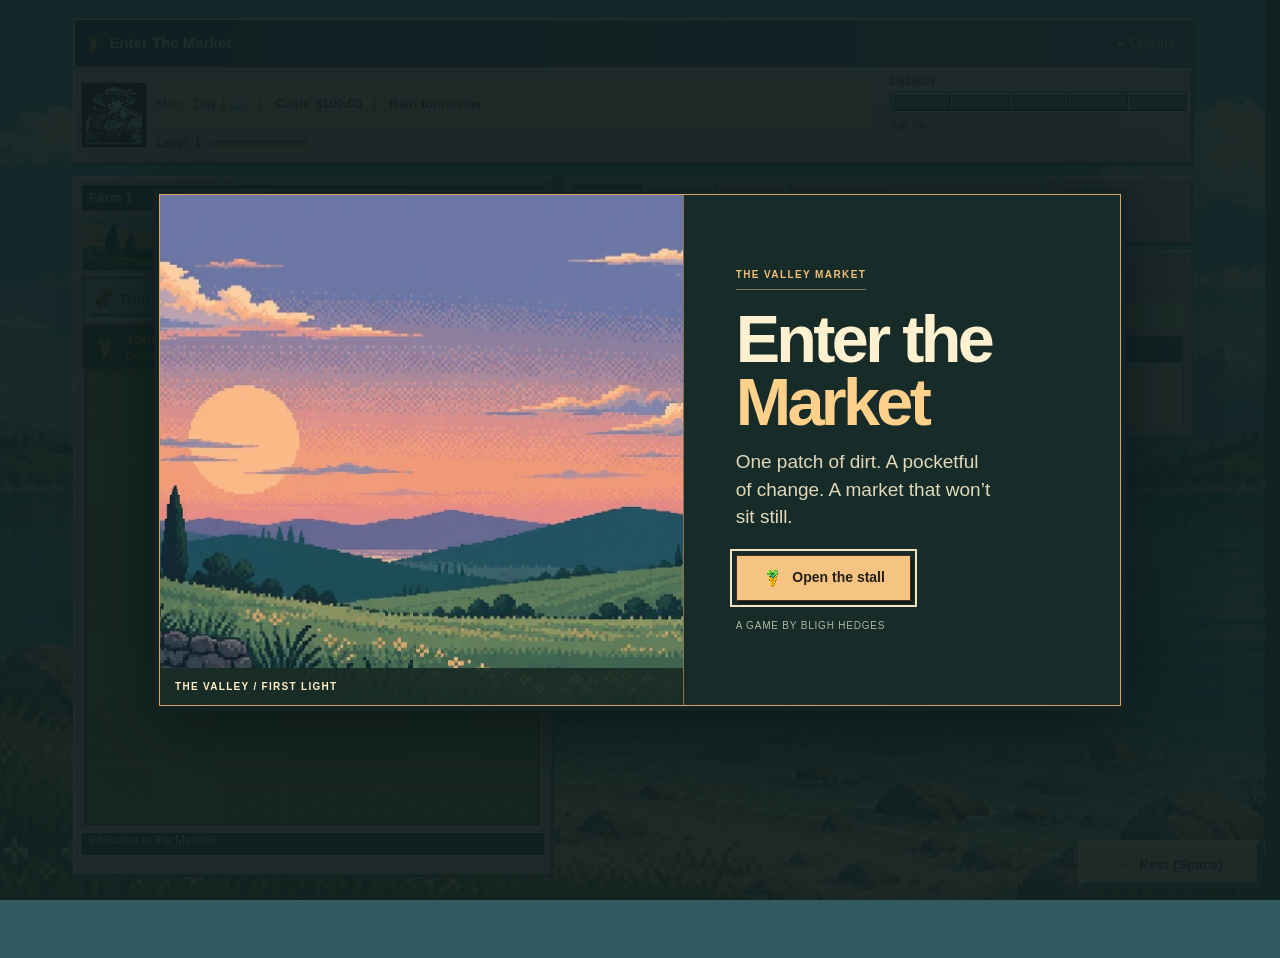
==== commit 6a07c424: "Put tomorrow’s rain and mining costs where players can plan" ====
--- a/index.html
+++ b/index.html
@@ -3467,7 +3467,7 @@
     <link rel="stylesheet" href="css/cooking.css?v=90">
     <link rel="stylesheet" href="css/workspace.css?v=92">
     <link rel="stylesheet" href="css/opening.css?v=89">
-    <link rel="stylesheet" href="css/field98.css?v=97">
+    <link rel="stylesheet" href="css/field98.css?v=100">
 </head>
 <body>
     <dialog id="market-opening" aria-labelledby="market-opening-title" aria-describedby="market-opening-description">
@@ -3499,8 +3499,9 @@
                 <img id="chat-profile" class="hud-profile-avatar" data-versioned-src="resources/profiles/player.png" alt="player neutral">
                 <div id="mobile-profile-side">
     <div id="hud-top-stats" class="panel">
-        <span id="hud-day">Day 1</span>
+        <span id="hud-date"><span id="hud-day">Day 1</span><img id="hud-weather-icon" class="hud-weather-icon" alt=""></span>
         <span id="hud-cash">$0.00</span>
+        <span id="hud-forecast" title="Rain will water crops tomorrow at dawn" hidden>Rain tomorrow</span>
 
     </div>
 
@@ -3742,7 +3743,7 @@
             image.setAttribute('src', `${src}?v=${encodeURIComponent(window.ETM_IMAGE_VERSION)}`);
         });
     </script>
-    <script type="module" src="main.js?v=97"></script>
+    <script type="module" src="main.js?v=100"></script>
     <script defer src='https://static.cloudflareinsights.com/beacon.min.js' data-cf-beacon='{"token": "1565723ff66a4156b0b14b3ada223aa5"}'></script><!-- End Cloudflare Web Analytics -->
 </body>
 </html>
--- a/css/field98.css
+++ b/css/field98.css
@@ -256,3 +256,48 @@
 }
 body.mobile-layout #farm-panel .farm-toolbar { position:relative; }
 body.mobile-layout #seed-drawer { position:static; }
+
+/* The normal page scroll owns the sticky title; never make body a nested scroller. */
+body:not(.workspace-disabled):not(.legacy-layout).mobile-layout { overflow-x:clip; overflow-y:visible; }
+@media (max-height:700px) {
+  body:not(.workspace-disabled):not(.legacy-layout).mobile-layout #farm-panel .farm-scenery { height:20px; }
+}
+/* Mobile trade slot: swapping the readout for actions keeps the plots stable. */
+body:not(.workspace-disabled):not(.legacy-layout).mobile-layout #farm-title {
+  position:sticky; top:var(--safe-top); z-index:20;
+  box-sizing:border-box; min-height:46px; padding-block:1px; gap:8px;
+}
+body:not(.workspace-disabled):not(.legacy-layout).mobile-layout[data-active-main-tab="farm"]:not(.is-cooking)
+  #farm-title #farm-action-dock.is-visible:has(> #farm-action-button[data-sell-action-button]) {
+  display:flex !important; position:static; align-items:center; flex:0 1 auto; gap:4px; min-width:0;
+}
+body:not(.workspace-disabled):not(.legacy-layout).mobile-layout #farm-title #farm-action-dock > button {
+  width:auto; flex:0 1 auto; min-width:0; height:44px; min-height:44px; padding:0 9px;
+  font:700 13px/1.1 Tahoma,Arial,sans-serif;
+}
+body:not(.workspace-disabled):not(.legacy-layout).mobile-layout #farm-title #farm-action-button {
+  background:var(--theme-control-bg); color:var(--theme-text);
+  box-shadow:inset 1px 1px var(--theme-control-border-hi),inset -1px -1px var(--theme-control-border-lo);
+}
+body:not(.workspace-disabled):not(.legacy-layout).mobile-layout #farm-title #farm-action-button:disabled { opacity:.78; }
+body:not(.workspace-disabled):not(.legacy-layout).mobile-layout[data-active-main-tab="farm"]:not(.is-cooking)
+  #farm-title:has(#farm-action-dock.is-visible > #farm-action-button[data-sell-action-button]) #field-readout {
+  display:none;
+}
+body:not(.workspace-disabled):not(.legacy-layout).mobile-layout[data-active-main-tab="farm"]:not(.is-cooking)
+  :is(#farm-panel #market-insight-panel,.mobile-insight-panel) .trade-action:has(> [data-sell-action-button]) {
+  display:none !important;
+}
+body:not(.workspace-disabled):not(.legacy-layout).mobile-layout[data-active-main-tab="farm"]:has(#seed-drawer[open])
+  #farm-title #farm-action-dock {
+  visibility:hidden;
+}
+html:has(body:not(.workspace-disabled):not(.legacy-layout).mobile-layout[data-active-main-tab="farm"]) {
+  scroll-padding-top:calc(52px + var(--safe-top));
+  scroll-padding-bottom:calc(76px + var(--safe-bottom));
+}
+
+/* Keep the forecast visible on touch screens without changing the toolbar. */
+#hud-date { display:inline-flex; align-items:center; gap:3px; white-space:nowrap; }
+#hud-date .hud-weather-icon { margin:0; }
+#hud-forecast { white-space:nowrap; font-weight:700; }
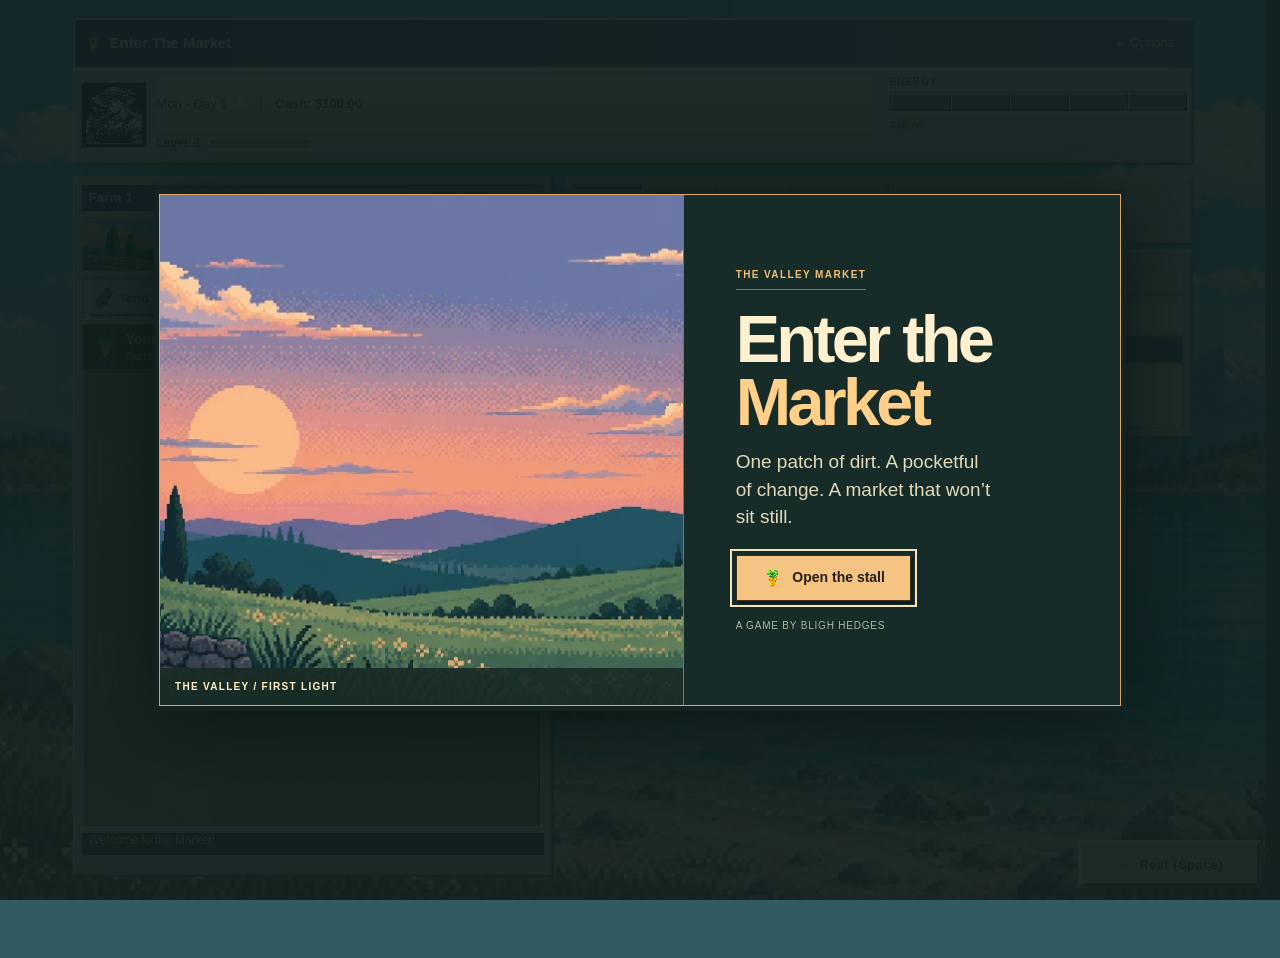
==== commit d4b6d6b1: "Show which free seeds do not count for Market Timing" ====
--- a/index.html
+++ b/index.html
@@ -3556,7 +3556,7 @@
                         <summary class="tool-name" aria-label="Seed drawer"><img src="resources/seeds/seeds.png" alt=""><span>Seeds</span></summary>
                         <div id="seed-drawer-panel">
                             <strong class="seed-drawer-title">Seed drawer</strong>
-                            <p>Pick a seed. Pay when you plant.</p>
+                            <p id="seed-drawer-hint">Pick a seed. Pay when you plant.</p>
                             <div id="seed-drawer-list"></div>
                         </div>
                     </details>
@@ -3743,7 +3743,7 @@
             image.setAttribute('src', `${src}?v=${encodeURIComponent(window.ETM_IMAGE_VERSION)}`);
         });
     </script>
-    <script type="module" src="main.js?v=100"></script>
+    <script type="module" src="main.js?v=101"></script>
     <script defer src='https://static.cloudflareinsights.com/beacon.min.js' data-cf-beacon='{"token": "1565723ff66a4156b0b14b3ada223aa5"}'></script><!-- End Cloudflare Web Analytics -->
 </body>
 </html>
